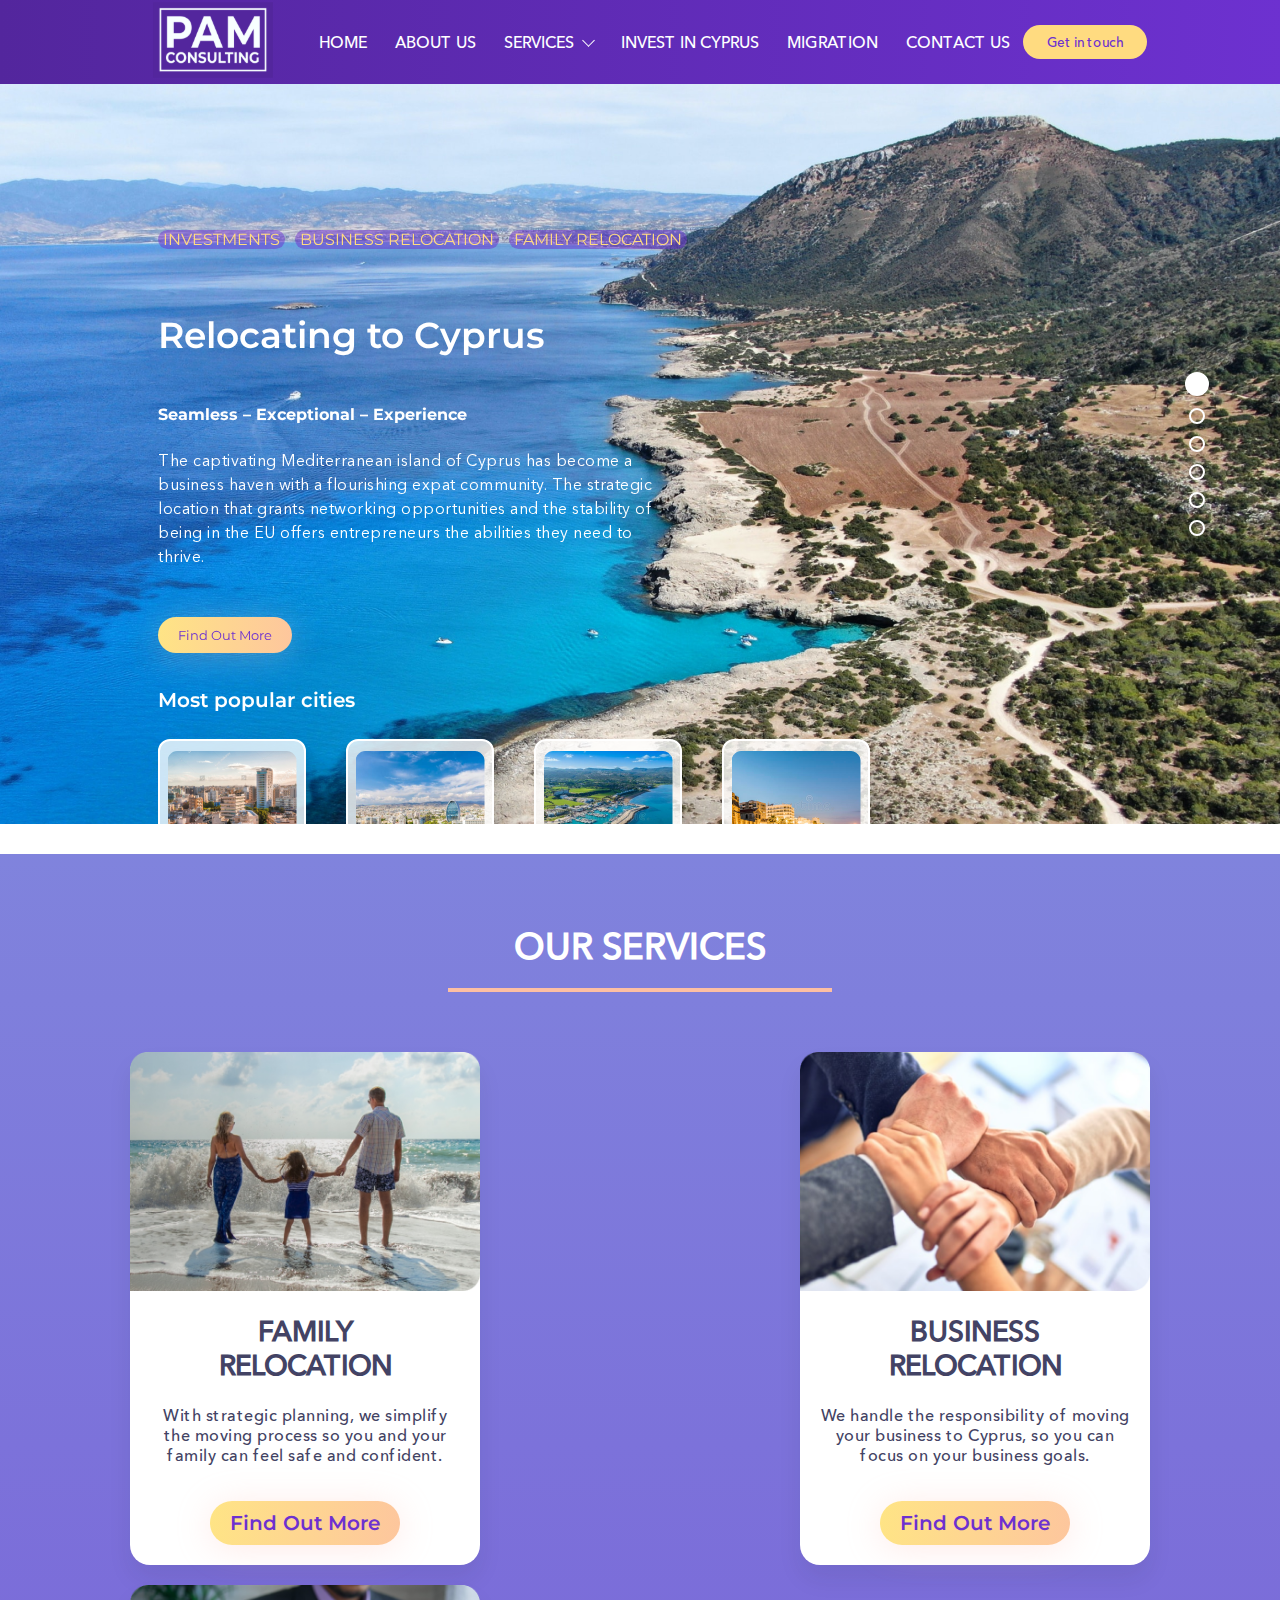
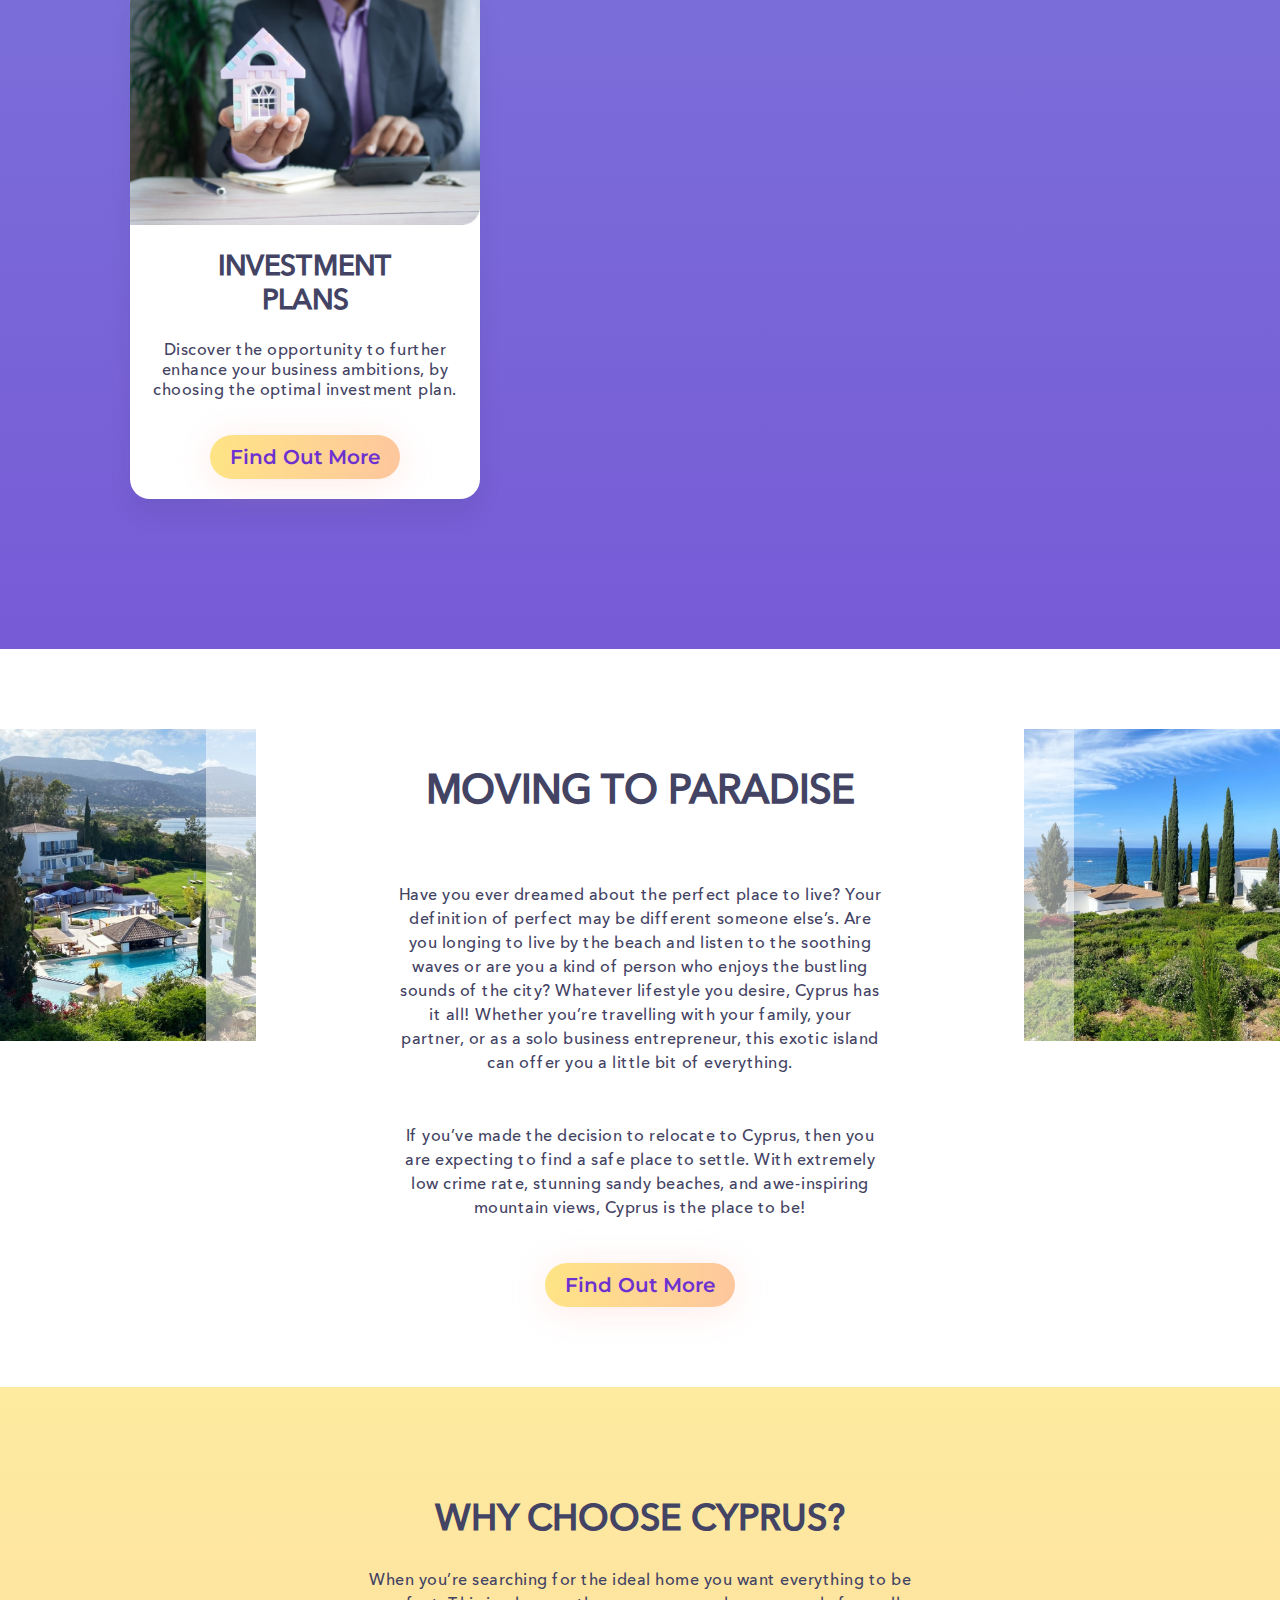
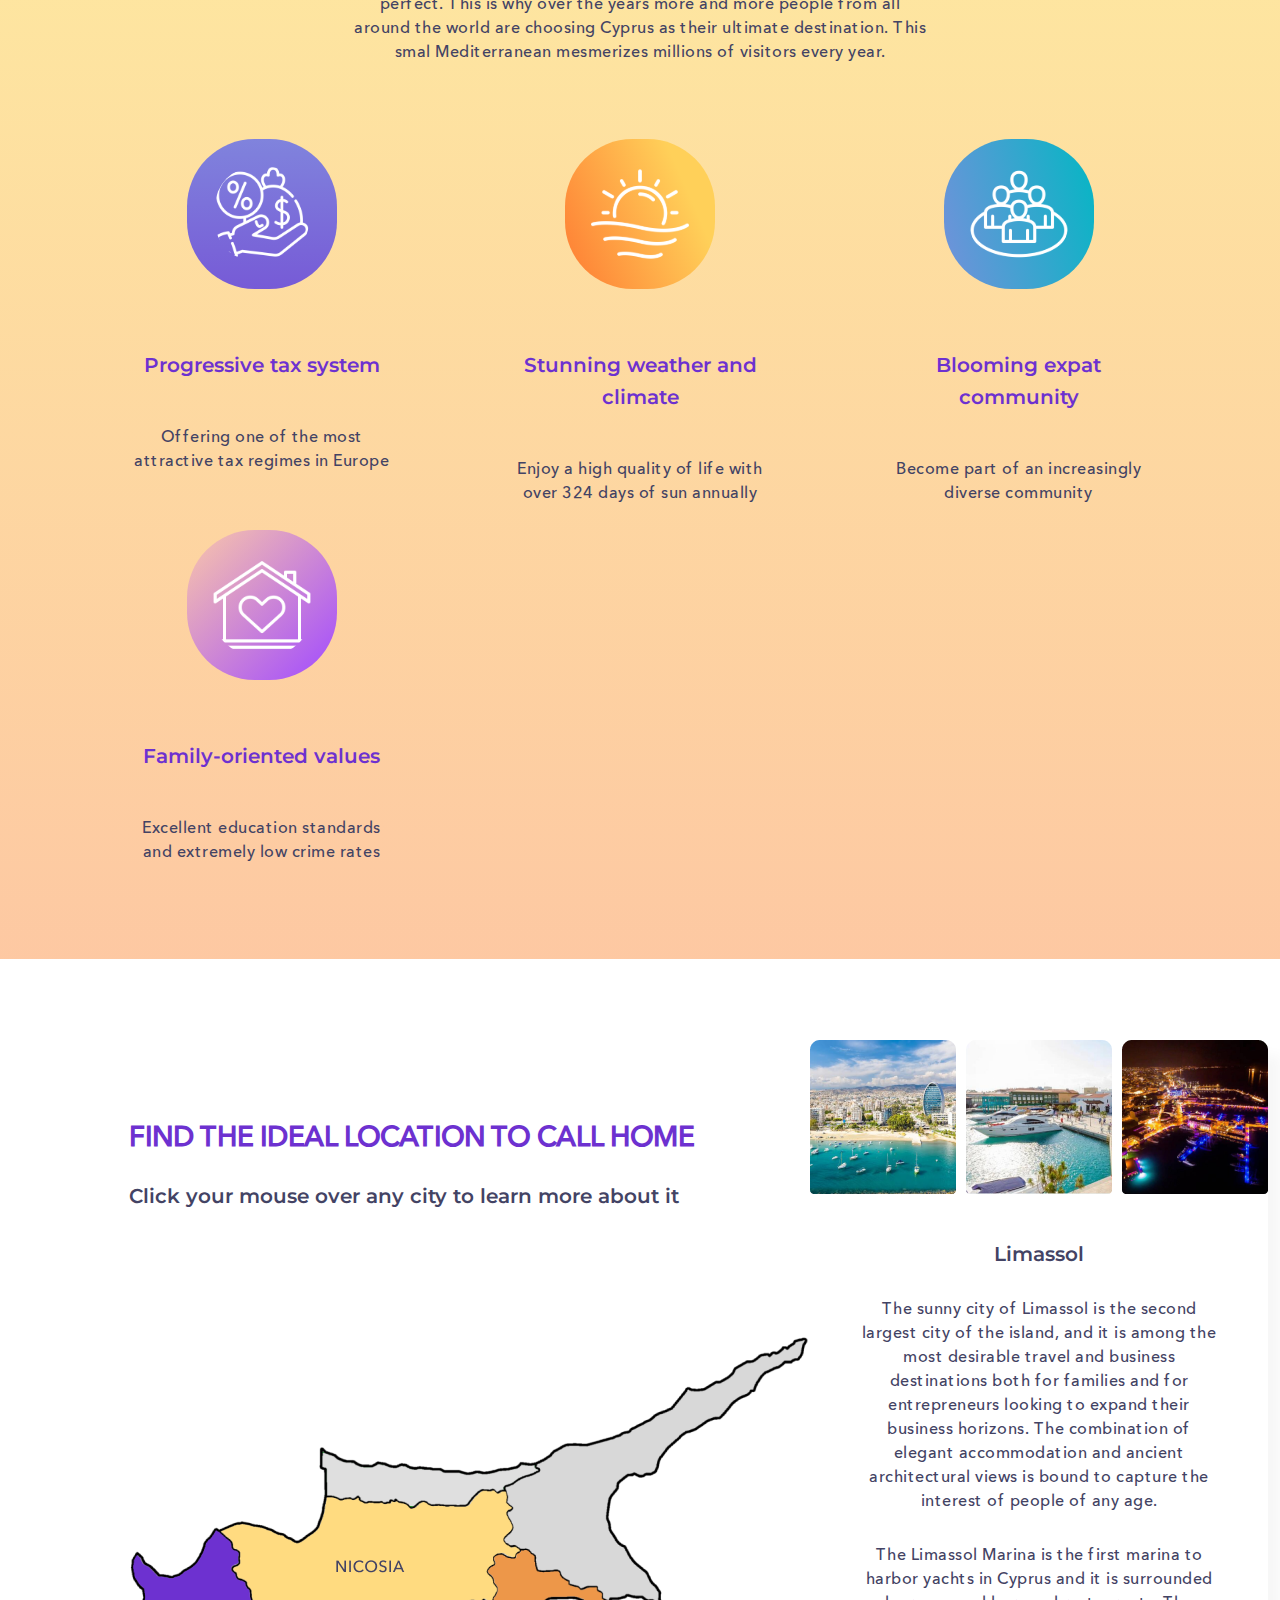
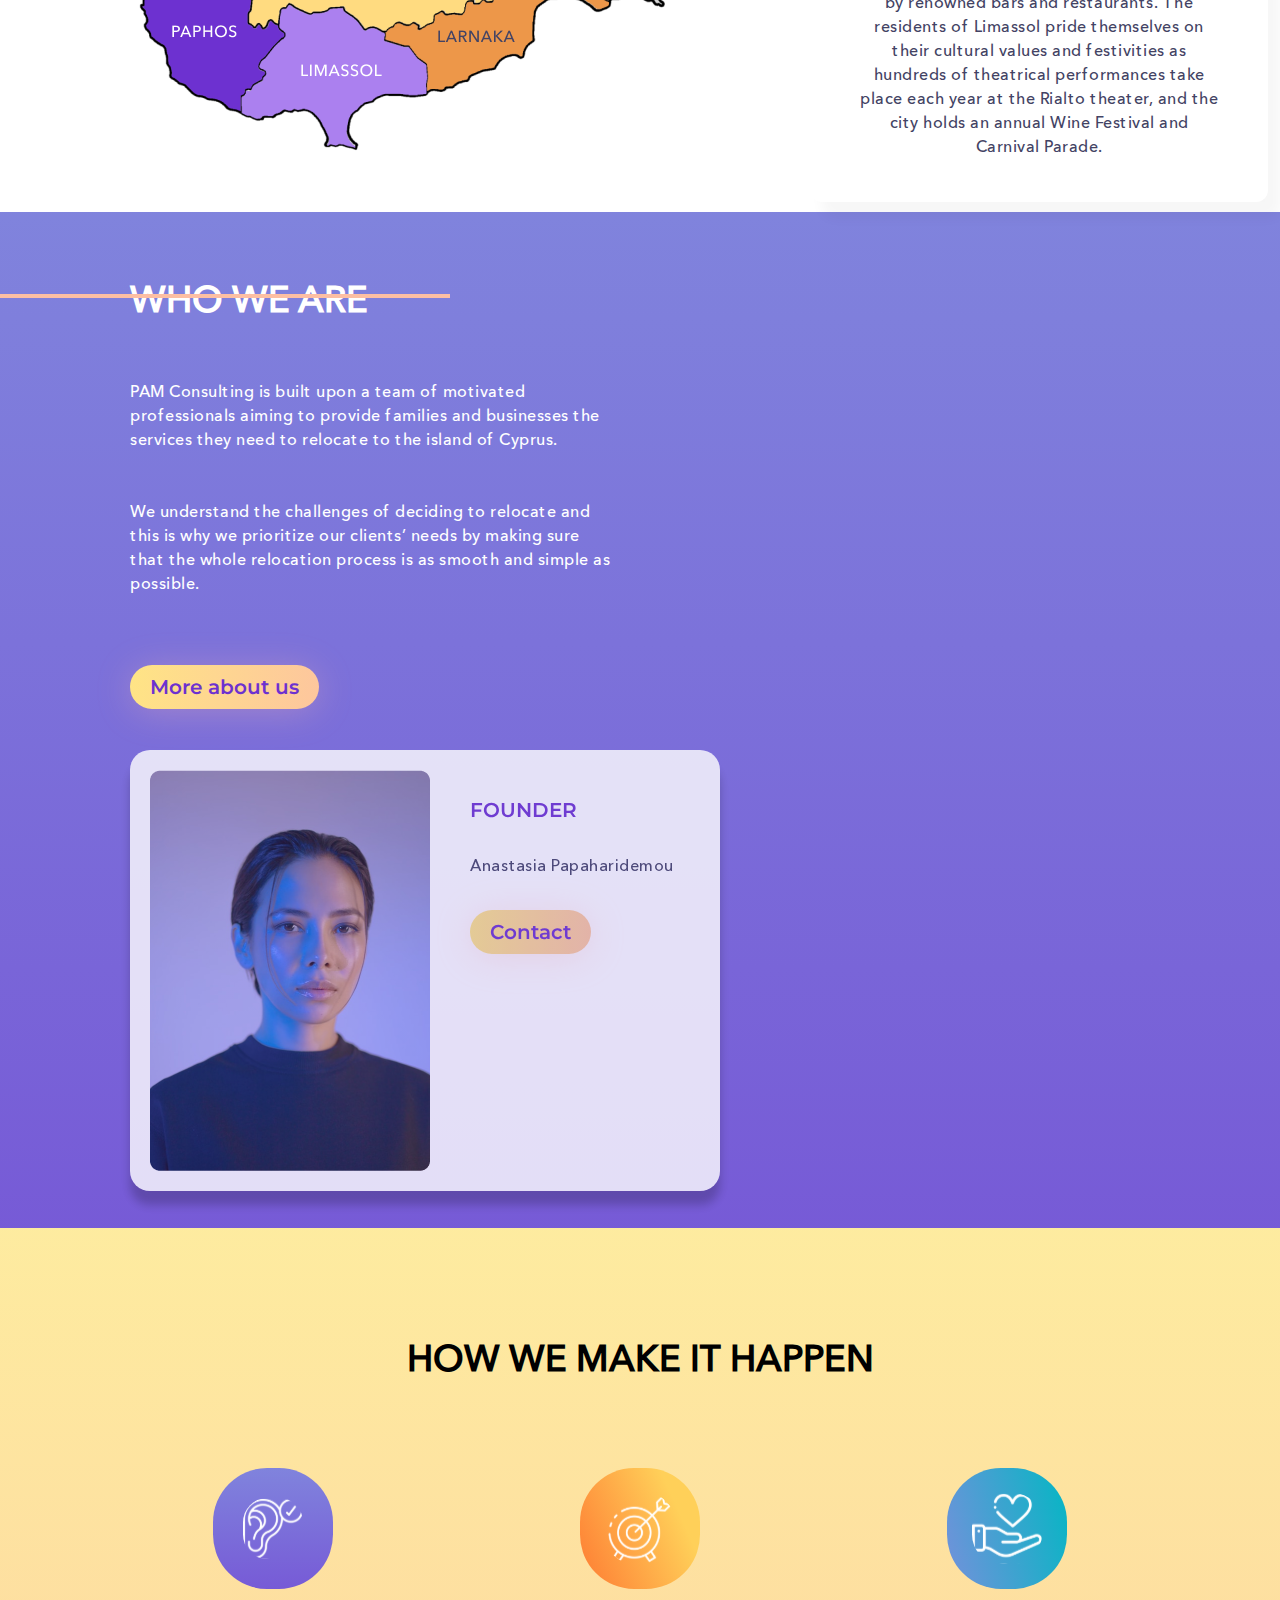
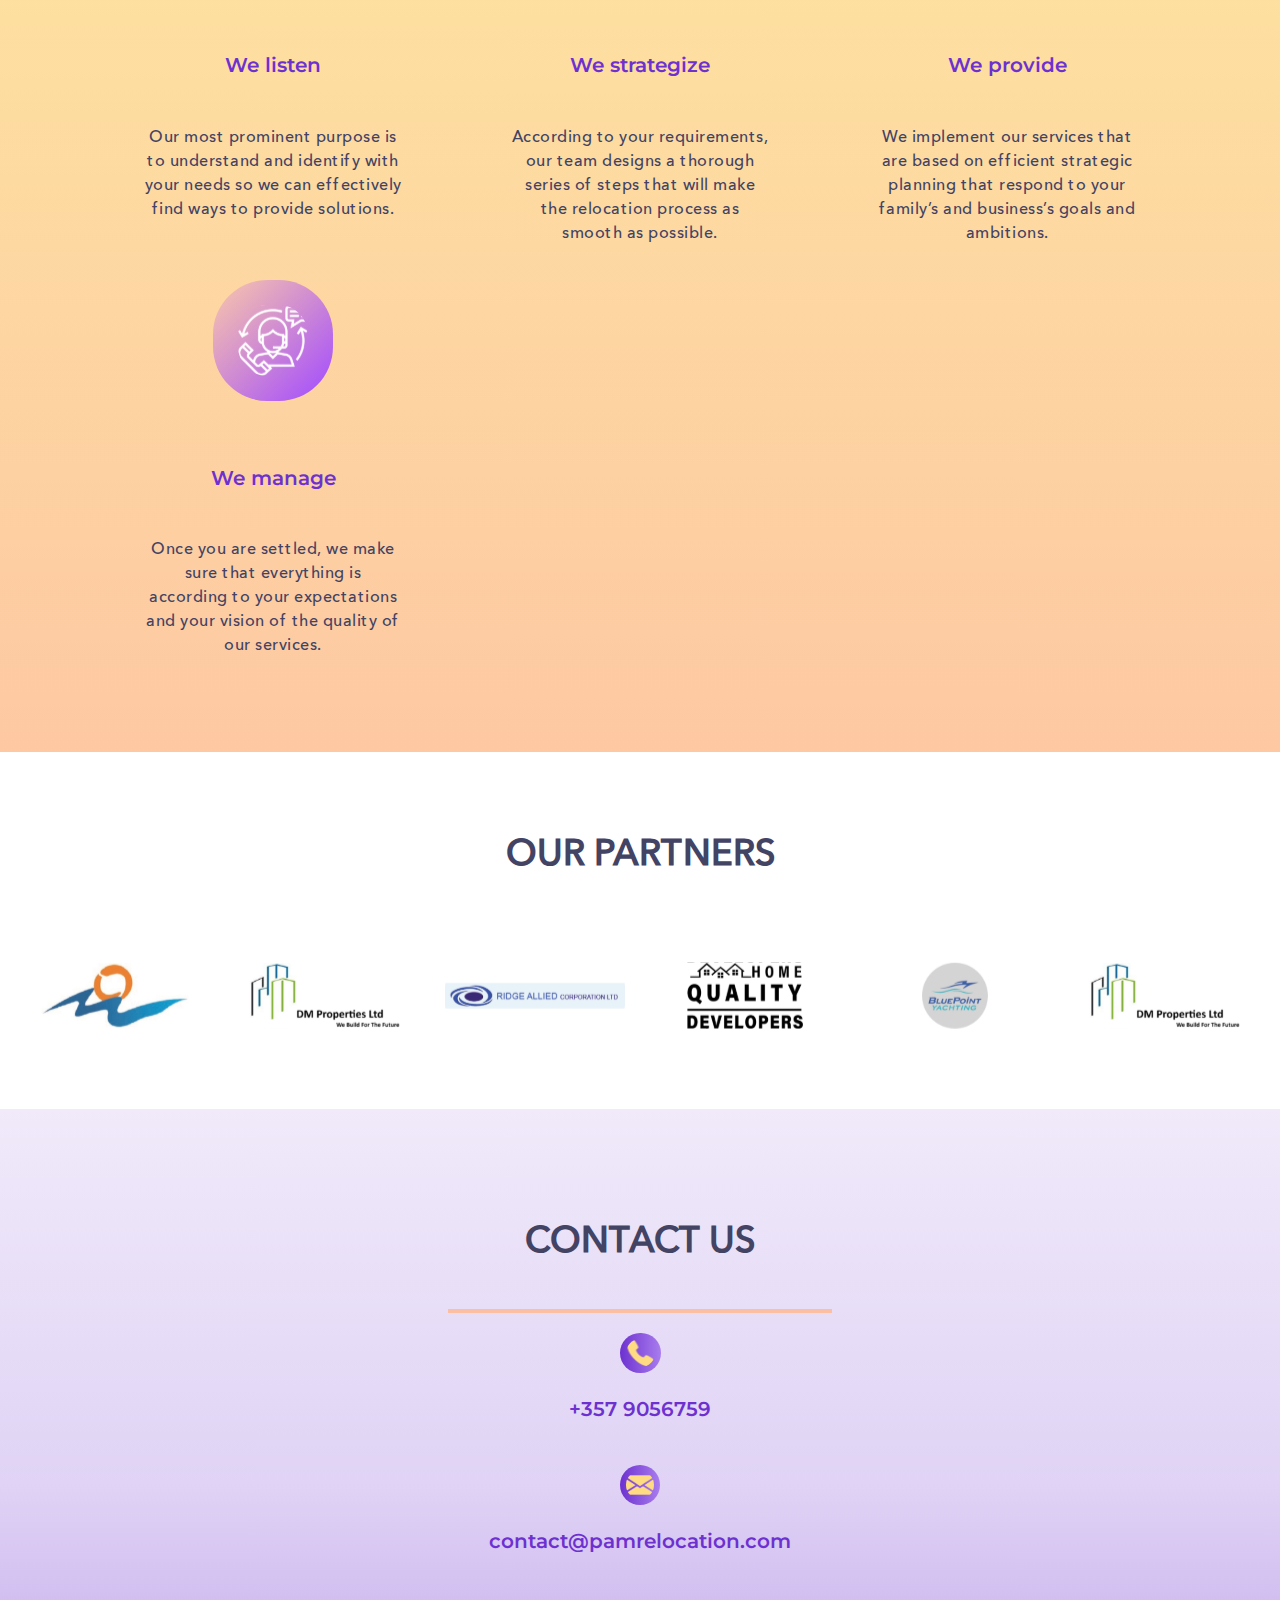
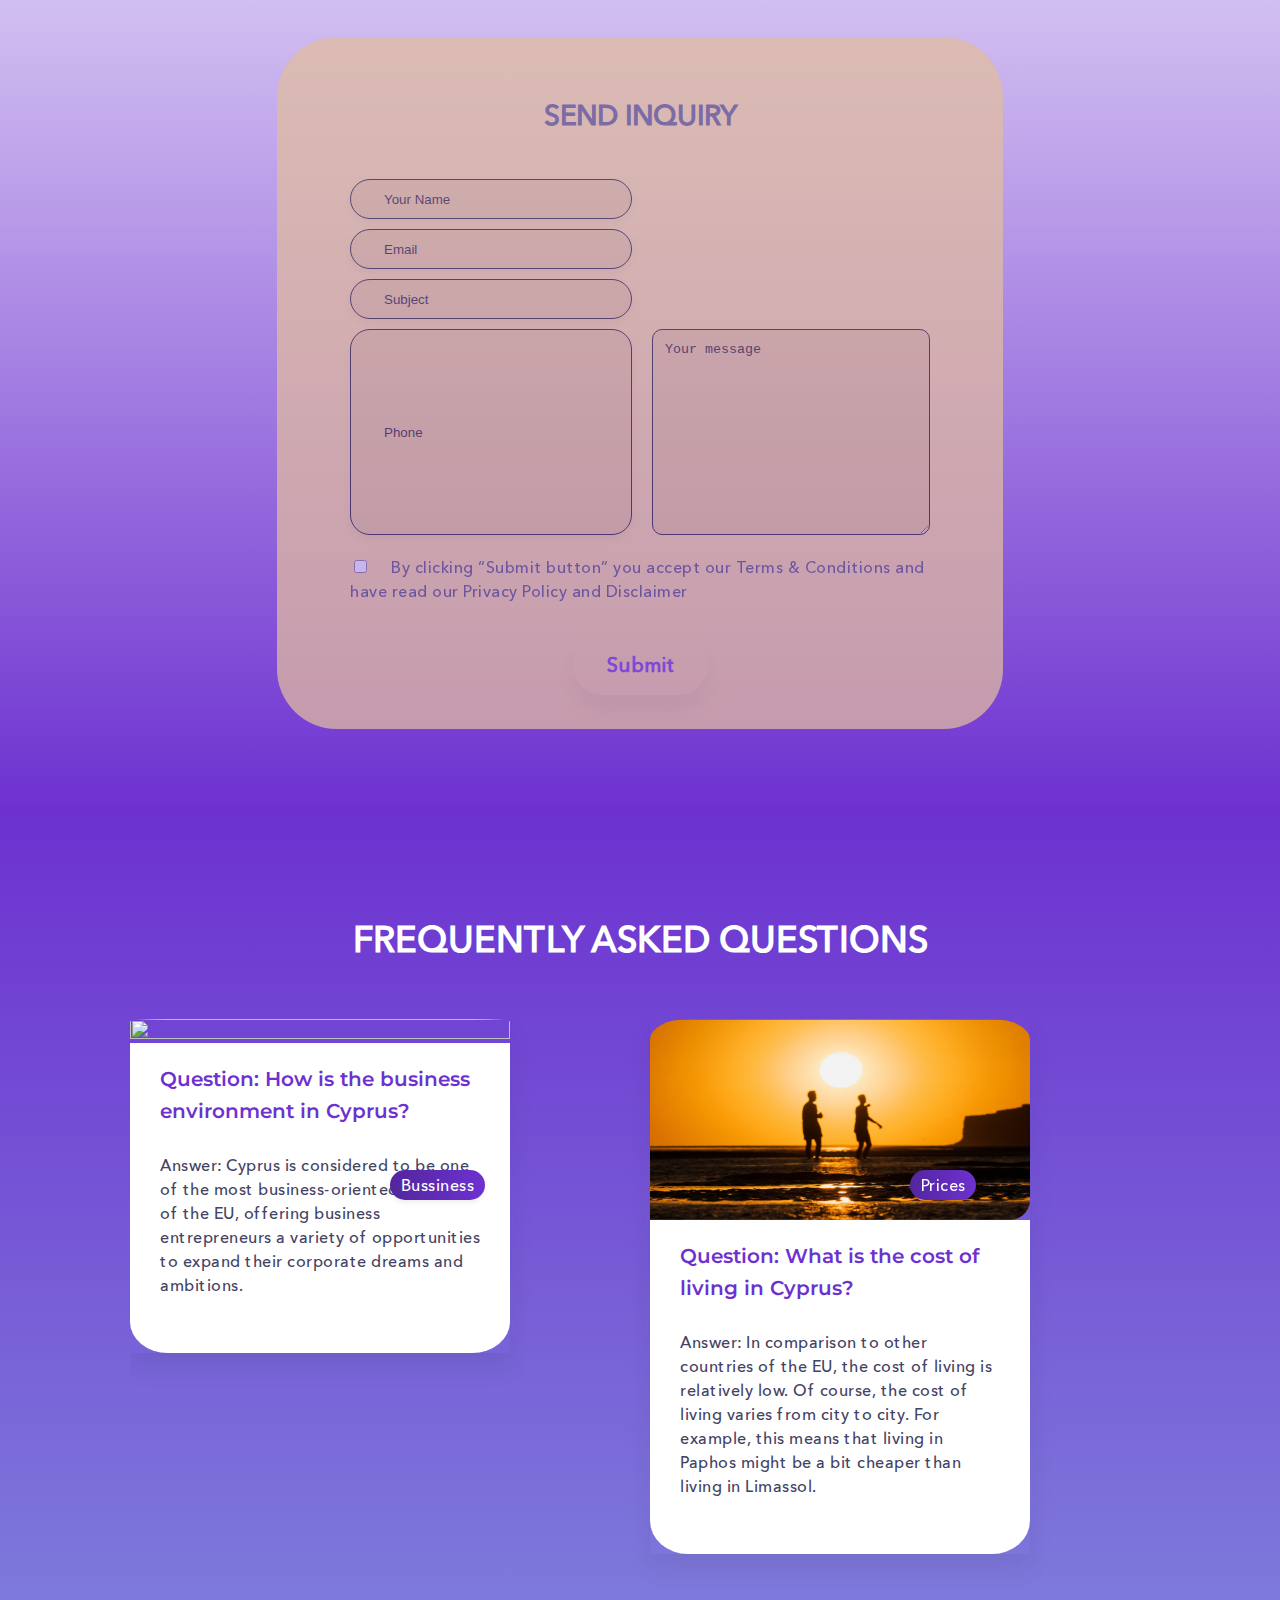
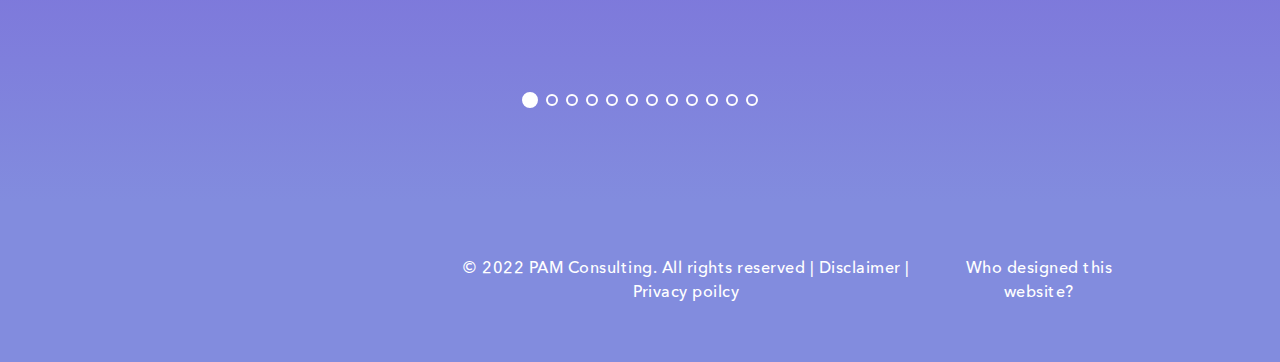
==== index.html @ d17d2030 "formValidation_and_ModalWindow" ====
<!DOCTYPE html>
<html lang="en">
<head>
    <meta charset="UTF-8">
    <meta http-equiv="X-UA-Compatible" content="IE=edge">
    <meta name="viewport" content="width=device-width, initial-scale=1.0">
    <title>PAM</title>
    <link rel="stylesheet" href="css/style.css">

    <link rel="stylesheet" href="css/home/header.css">
    <link rel="stylesheet" href="css/home/main.css">
    <link rel="stylesheet" href="css/css_elements/footer/footer.css">
    <link rel="stylesheet" href="css/css_elements/form/form.css">
    <link rel="stylesheet" href="css/css_elements/menu/menu.css">
    <link rel="stylesheet" href="css/css_elements/qa/qa.css">
    <link rel="stylesheet" href="css/adaptive/adaptive_main.css">
    <link
  rel="stylesheet"
  href="https://cdn.jsdelivr.net/npm/swiper@8/swiper-bundle.min.css"
  
/>
</head>
<body>
    <header>
        <div class="menu">
            <div class="logo"><img src="./img/header/logo.svg" alt="logo"></div>
        
            <nav>
                <div class="hamb">
                    <div class="hamb__field" id="hamb">
                        <span class="bar"></span>
                        <span class="bar"></span>
                        <span class="bar"></span>
                    </div>
                </div>
                
                <ul class="menu__list" id="menu__list">
                    <li>home</li>
                    <li>about us</li>
                    <li>
                        <a href="" class="menu-link">services</a>
                        <div class="triangle_down"></div>
                        <ul class="menu__sub-list">
                            <li><a href="" class="menu__sub-link">Investments opportunities</a></li>
                            <li><a href="" class="menu__sub-link">Business relocation</a></li>
                            <li><a href="" class="menu__sub-link">Family relocation</a></li>
                        </ul>
                    </li>
                    <li>invest in cyprus</li>
                    <li>migration</li>
                    <li>contact us</li>
                </ul>
            </nav>
            <div class="popup" id="popup"></div>
            
            <button>Get in touch</button>
            
        </div>

        <div class="slider">
            <div class="swiper swiper1">
                <div class="swiper-wrapper">
                    
                  <!-- Slides -->
                  <div class="swiper-slide swiper-slide_1">
                    <img src="./img/header/picture_home1.png" alt="">
                    <div class="content">
                        <div class="arragements">
                            <p>investments</p>
                            <p>business relocation</p>
                            <p>family relocation</p>
                        </div>
                        <div class="main_info">
                            <h4>Relocating to Cyprus</h4>
                            <h4>Seamless – Exceptional – Experience</h4>
                            <h5>The captivating Mediterranean island of Cyprus has become a business haven with a flourishing expat community. The strategic location that grants networking opportunities and the stability of being in the EU offers entrepreneurs the abilities they need to thrive.</h5>
                            <button>Find Out More</button>
                        </div>
                        <div class="advertisement">
                            <h4>Most popular cities</h4>
                            <div class="advertisement_types">
                                <div class="advertisement_types__1"><img src="./img/header/under_first_slide/offer_cities_slider1_image.png" alt=""><p>Nicosia</p></div>
                                <div class="advertisement_types__2"><img src="./img/header/under_first_slide/offer_cities_slider2_image.png" alt=""><p>Limassol</p></div>
                                <div class="advertisement_types__3"><img src="./img/header/under_first_slide/offer_cities_slider3_image.png" alt=""><p>Paphos</p></div>
                                <div class="advertisement_types__4"><img src="./img/header/under_first_slide/offer_ciities_slider4_image.png" alt=""><p>Larnaka</p></div>
                            </div>
                        </div>
                    </div>
                </div>
                  <div class="swiper-slide swiper-slide_2">
                    <img src="./img/header/offer2_image.png" alt="">
                    <div class="content">
                        <div class="arragements">
                            <p>investments</p>
                            <p>business relocation</p>
                            <p>family relocation</p>
                        </div>
                        <div class="main_info">
                            <h1>Invest in property in Cyprus</h1>
                            <h5>Real estate has become a flourishing type of investment
                                on the island, with an increasing number of people seeking to invest in residential and commercial property projects in Cyprus. With a confident and stable economic outlook, it is a great time to consider investing in Cyprus property. </h5>
                            <button>Check more</button>
                        </div>
                    </div>
                </div>
                  <div class="swiper-slide swiper-slide_3">
                    <img src="./img/header/offer3_image.png" alt="">
                    <div class="content">
                        <div class="arragements">
                            <p>investments</p>
                            <p>business relocation</p>
                            <p>family relocation</p>
                        </div>
                        <div class="main_info">
                            <h1>Family Relocation</h1>
                            <h5>Globally known as one of the safest places to live in the world, Cyprus is the ideal location for families. The healthy lifestyle and family-friendly communities have much to offer to every member of your family.</h5>
                            <button>Check more</button>
                        </div>
                    </div>
                </div>
                  <div class="swiper-slide swiper-slide_4">
                    <img src="./img/header/offer4_image.png" alt="">
                    <div class="content">
                        <div class="arragements">
                            <p>investments</p>
                            <p>business relocation</p>
                            <p>family relocation</p>
                        </div>
                        <div class="main_info">
                            <h4>Investing in Yachts</h4>
                            <h5>Living on an island is an adventure that opens up a wide range of experiences and possibilities. Here, you can conquer the Mediterranean Sea by renting or owning
                                a yacht as part of your investment plan.</h5>
                            <button>Check more</button>
                        </div>
                    </div>
                </div>
                  <div class="swiper-slide swiper-slide_5">
                    <img src="./img/header/offer5_image.png" alt="">
                    <div class="content">
                        <div class="arragements">
                            <p>investments</p>
                            <p>business relocation</p>
                            <p>family relocation</p>
                        </div>
                        <div class="main_info">
                            <h4>Moving to Cyprus</h4>
                            <h5>Thousands of individuals and families from every part of the globe have immigrated to Cyprus after discovering their perfect place
                                to call home. The island is now one of the most dominant destinations with huge expat communities.</h5>
                            <button>Check more</button>
                        </div>
                    </div>
                </div>
                  <div class="swiper-slide swiper-slide_6">
                    <img src="./img/header/offer6_image.png" alt="">
                    <div class="content">
                        <div class="arragements">
                            <p>investments</p>
                            <p>business relocation</p>
                            <p>family relocation</p>
                        </div>
                        <div class="main_info">
                            <h4>Relocating to Cyprus</h4>
                            <h4>Seamless – Exceptional – Experience</h4>
                            <h5>The captivating Mediterranean island of Cyprus has become a business haven with a flourishing expat community. The strategic location that grants networking opportunities and the stability of being in the EU offers entrepreneurs the abilities they need to thrive.</h5>
                            <button>Check more</button>
                        </div>
                    </div>
                </div>

                </div>
                <!-- If we need pagination -->
                <div class="swiper-pagination"></div>
            </div>
        </div>
    </header>


    <section class="our_services">
        <h2>our services</h2>
        <div class="line"></div>
        <div class="cards">
            <div class="card card_family">
                <img src="./img/header/our_services/services_cards_family_relocation_image.png" alt="">
                <div class="card_describing">
                    <h3>Family Relocation</h3>
                    <p>With strategic planning, we simplify the moving process so you and your family can feel safe and confident.</p>
                    <button>Find Out More</button>
                </div>
                
            </div>
            <div class="card card_bussines">
                <img src="./img/header/our_services/services_cards_business_relocation_image.png" alt="">
                <div class="card_describing">
                    <h3>Business Relocation</h3>
                    <p>We handle the responsibility of moving your business to Cyprus, so you can focus on your business goals.</p>
                    <button>Find Out More</button>
                </div>
                
            </div>
            <div class="card card_investment">
                <img src="./img/header/our_services/services_cards_investment_schemes_image.png" alt="">
                <div class="card_describing">
                    <h3>Investment plans</h3>
                    <p>Discover the opportunity to further enhance your business ambitions, by choosing the optimal investment plan.</p>
                    <button>Find Out More</button>
                </div>
            </div>
        </div>
    </section>

    <section class="moving">
        <img class="up_photo" src="./img/main/moving/image_villa.png" alt="">
        <div class="moving__content">
            <img src="./img/main/moving/moving_to_paradise_image_left.png" alt="">
            <div class="moving__info">
                <h3>Moving to Paradise</h3>
                <p>Have you ever dreamed about the perfect place to live? Your definition of perfect may be different someone else’s. Are you longing to live by the beach and listen to the soothing waves or are you a kind of person who enjoys the bustling sounds of the city? Whatever lifestyle you desire, Cyprus has it all! Whether you’re travelling with your family, your partner, or as a solo business entrepreneur, this exotic island can offer you a little bit of everything.</p>
                <p>If you’ve made the decision to relocate to Cyprus, then you are expecting to find a safe place to settle. With extremely low crime rate, stunning sandy beaches, and awe-inspiring mountain views, Cyprus is the place to be!</p>
                <button>Find Out More</button>
            </div>
            <img src="./img/main/moving/moving_to_paradise_image_right.png" alt="">
        </div>
        <img class="bottom_photo" src="./img/main/moving/image_villas.png" alt="">
    </section>

    <section class="choosing">
        <div class="describe_choosing_cyprus">
            <h2>Why Choose Cyprus? </h2>
            <p>When you’re searching for the ideal home you want everything to be perfect. This is why over the years more and more people from all around the world are choosing Cyprus as their ultimate destination. This smal Mediterranean mesmerizes millions of visitors every year.</p>
        </div>
        <div class="choosing__types">
            <div class="choosing__type">
                <img src="./img/main/choosing/money-bag 1.svg" alt="">
                <div class="describe_choosing__type">
                    <h4>Progressive tax system</h4>
                    <p>Offering one of the most attractive tax regimes in Europe</p>
                </div>
            </div>
            <div class="choosing__type">
                <img src="./img/main/choosing/haze (1) 1.svg" alt="">
                <div class="describe_choosing__type">
                    <h4>Stunning weather and climate</h4>
                    <p>Enjoy a high quality of life with over 324 days of sun annually</p>
                </div>
            </div>
            <div class="choosing__type">
                <img src="./img/main/choosing/human-resources 1.svg" alt="">
                <div class="describe_choosing__type">
                    <h4>Blooming expat community</h4>
                    <p>Become part of an increasingly diverse community</p>
                </div>
            </div>
            <div class="choosing__type">
                <img src="./img/main/choosing/house (1) 1.svg" alt="">
                <div class="describe_choosing__type">
                    <h4>Family-oriented values</h4>
                    <p>Excellent education standards and extremely low crime rates</p>
                </div>
            </div>
        </div>
    </section>

    <section class="map">
        <div class="cyprus_map">
            <div class="cyprus_map_text">
                <h3>FIND THE IDEAL LOCATION TO CALL HOME</h3>
                <p>Click your mouse over any city to learn more about it</p>
            </div>
            <img src="./img/main/map/Cyprus_map.png" alt="">
        </div>
        <div class="examples">
            <div class="examples_pictures">
                <img src="./img/main/map/map_card_larnaka_images_1.png" alt="">
                <img src="./img/main/map/map_card_larnaka_images_2.png" alt="">
                <img src="./img/main/map/map_card_larnaka_images_3.png" alt="">
            </div>
            <div class="examples_describing">
                <h4>Limassol</h4>
                <p>The sunny city of Limassol is the second largest city of the island, and it is among the most desirable travel and business destinations both for families and for entrepreneurs looking
                    to expand their business horizons.
                    The combination of elegant accommodation
                    and ancient architectural views is bound
                    to capture the interest of people of any age. 
                </p>
                <p>The Limassol Marina is the first marina to harbor
                    yachts in Cyprus and it is surrounded by renowned bars and restaurants. The residents
                    of Limassol pride themselves on their cultural values and festivities as hundreds
                    of theatrical performances take place each 
                    year at the Rialto theater, and the city holds
                    an annual Wine Festival and Carnival Parade.
                </p>
            </div>
        </div>
    </section>

    <section class="founder">
        <div class="founder_describing">
            <h2>Who we are</h2>
            <div class="line"></div>
            <p>PAM Consulting is built upon a team of motivated professionals aiming to provide families and businesses the services they need to relocate to the island of Cyprus. </p>
            <p>We understand the challenges of deciding to relocate and this is why we prioritize our clients’ needs by making sure that the whole relocation process is as smooth and simple
                as possible.</p>
            <button>More about us</button>
        </div>
        <div class="founder_card">
            <img src="./img/main/who_we_are/Rectangle 338.png" alt="">
            <div class="founder_card__name">
                <h4>founder</h4>
                <p>Anastasia Papaharidemou</p>
                <button>Contact</button>
            </div>
        </div>
    </section>

    <section class="how_we_make">
        <h2>how we make it happen</h2>

        <div class="how_we_make__types">
            <div class="how_we_make__type">
                <img src="./img/main/how_we_make/listener 1.svg" alt="">
                <div class="describe_choosing__type">
                    <h4>We listen</h4>
                    <p>Our most prominent purpose is to understand and identify with your needs so we can effectively find ways to provide solutions.</p>
                </div>
            </div>
            <div class="how_we_make__type">
                <img src="./img/main/how_we_make/target.svg" alt="">
                <div class="describe_choosing__type">
                    <h4>We strategize</h4>
                    <p>According to your requirements, our team designs a thorough series of steps that will make the relocation process as smooth 
                        as possible.</p>
                </div>
            </div>
            <div class="how_we_make__type">
                <img src="./img/main/how_we_make/heart 1.svg" alt="">
                <div class="describe_choosing__type">
                    <h4>We provide</h4>
                    <p>We implement our services that are based on efficient strategic planning that respond to your family’s and business’s goals and ambitions.</p>
                </div>
            </div>
            <div class="how_we_make__type">
                <img src="./img/main/how_we_make/heart (2) 1.svg" alt="">
                <div class="describe_choosing__type">
                    <h4>We manage</h4>
                    <p>Once you are settled, we make sure that everything is according to your expectations and your vision of the quality of our services.</p>
                </div>
            </div>
        </div>
    </section>

    <section class="partners">
        <h2>Our Partners</h2>
        <div class="images_of_partners">
            <img src="./img/main/partners/partner1.svg" alt="">
            <img src="./img/main/partners/partner2.svg" alt="">
            <img src="./img/main/partners/partner3.svg" alt="">
            <img src="./img/main/partners/partner4.svg" alt="">
            <img src="./img/main/partners/partner5.svg" alt="">
            <img src="./img/main/partners/partner6.svg" alt="">
        </div>
    </section>

    <section class="contact">
            <h2>Contact Us</h2>
            <div class="line"></div>
        <div class="contact__info">
            <div class="phone">
                <img src="./img/main/contact/contact_tel_icon.svg" alt="">
                <p>+357 9056759</p>
            </div>
            <div class="mail">
                <img src="./img/main/contact/contact_gmail_icon.svg" alt="">
                <p>contact@pamrelocation.com</p>
            </div>

        </div>
        <div class="form" >
            <form action="" novalidate>
                <h3>send inquiry</h3>
                <div class="form__data"> 
                    <input class="form_name" placeholder="Your Name" type="text" required minlength="3">
                        <span class="error error_name" aria-live="polite"></span>
                    <input class="form_email" placeholder="Email" type="email" required minlength="8">
                        <span class="error error_email" aria-live="polite"></span>
                    <input class="form_subject" placeholder="Subject" type="text" required>
                        <span class="error error_subject" aria-live="polite"></span>
                    <input class="form_phone" placeholder="Phone" type="text" required minlength="10">
                        <span class="error error_phone" aria-live="polite"></span>
                    <textarea placeholder="Your message" class="email" name="email" id="" cols="30" rows="10" required></textarea>
                </div>
                <div class="privacy_policy">
                    <label for="checkbox">
                        <input id="checkbox" type="checkbox">
                        <span>By clicking “Submit button” you accept our Terms & Conditions and have read our Privacy Policy and Disclaimer</span>    
                    </label>
                    </div>
                <button class="myBtn">Submit</button>
                
            </form>
        </div>
    </section>
    <div class="modal">
        <div class="modal-content">
            <h2>Thank You!</h2>
            <h3>Your request is being reviewed</h3>
            <p>One of our team members will get in touch with you soon</p>
        </div>
    </div>

    <section class="partners hide_first">
        <h2>Our Partners</h2>
        <div class="images_of_partners">
            <img src="./img/main/partners/partner1.svg" alt="">
            <img src="./img/main/partners/partner2.svg" alt="">
            <img src="./img/main/partners/partner3.svg" alt="">
            <img src="./img/main/partners/partner4.svg" alt="">
            <img src="./img/main/partners/partner5.svg" alt="">
            <img src="./img/main/partners/partner6.svg" alt="">
        </div>
    </section>

    <section class="question">
        <h2>Frequently Asked Questions</h2>
        <div class="swiper swiper2">
            <div class="swiper-wrapper">
              <div class="swiper-slide">
                <div class="content">
                    <img src="./img/main/questions/q&a_slider_card1_image.svg" alt="">
                    <button>Bussiness</button>
                    <div class="content_describing">
                        <h4>Question: How is the business environment in Cyprus?</h4>
                        <p>Answer: Cyprus is considered to be one of the most business-oriented countries of the EU, offering business entrepreneurs a variety of opportunities to expand their corporate dreams and ambitions.   
                    </div>
                </div>
              </div>
              <div class="swiper-slide">
                <div class="content">
                    <img src="./img/main/questions/q&a_slider_card1_image.png" alt="">
                    <button>Prices</button>
                    <div class="content_describing">
                        <h4>Question: What is the cost of living in Cyprus?</h4>
                        <p>Answer: In comparison to other countries of the EU, the cost of living is relatively low. Of course, the cost of living varies from city to city. For example, this means that living in Paphos might be a bit cheaper than living in Limassol. </p>
                    </div>
                </div>
              </div>
              <div class="swiper-slide">
                <div class="content">
                    <img src="./img/main/questions/q&a_slider_card1_image.png" alt="">
                    <button>Migration</button>
                    <div class="content_describing">
                        <h4>Question: What are the best cities in Cyprus for expats?</h4>
                        <p>Answer: As Cyprus is among the most attractive destinations for people from different parts of the globe, large and thriving expat communities can be found in Paphos, Limassol, Larnaca, Nicosia.</p>
                    </div>
                </div>
              </div>
              <div class="swiper-slide">
                <div class="content">
                    <img src="./img/main/questions/q&a_slider_card1_image.png" alt="">
                    <button>Taxes</button>
                    <div class="content_describing">
                        <h4>Question: What is the Tax system like in Cyprus?</h4>
                        <p>Answer: With one of the lowest corporate tax rates (12.5%) in the European Union, the tax system is attractive to foreign investors. Neither succession taxes nor gains from the disposal of securities are subject to tax.</p>
                    </div>
                </div>
              </div>
              <div class="swiper-slide">
                <div class="content">
                    <img src="./img/main/questions/q&a_slider_card1_image.png" alt="">
                    <button>Investment</button>
                    <div class="content_describing">
                        <h4>How long does it take to buy a property in Cyprus?</h4>
                        <p>Answer: The whole procedure for pur-chasing property in Cyprus should only take about 1-3 months. Of course, each situation is different and this timeframe may vary from one individual to another. Our relocation services aim to simplify this process by providing guidance and assistance from start to finish. </p>
                    </div>
                </div>
              </div>
              <div class="swiper-slide">
                <div class="content">
                    <img src="./img/main/questions/q&a_slider_card1_image.png" alt="">
                    <button>Migration</button>
                    <div class="content_describing">
                        <h4>Question: How long does it take to become a permanent resident in Cyprus?</h4>
                        <p>Answer: While a residency card can be obtained within two months through the fast-track process, a permanent resident of Cyprus can apply for Cyprus Citizenship after completing 5 years (1825 days) of legal stay in Cyprus, according to the naturalization scheme based on years of residence (M127). Once acquired, permanent residency in Cyprus is valid for life. </p>
                    </div>
                </div>
              </div>
              <div class="swiper-slide">
                <div class="content">
                    <img src="./img/main/questions/q&a_slider_card1_image.png" alt="">
                    <button>Family Relocation</button>
                    <div class="content_describing">
                        <h4>Question: Is Cyprus a good country to live with a family?</h4>
                        <p>Answer: Cyprus is a perfect location for every type of family looking for a place to settle with their children. The stunning weather combined with great education programs, excellent healthcare system, and the ability to live in one of the safest countries in the world makes Cyprus a top choice among thousands every year.</p>
                    </div>
                </div>
              </div>
              <div class="swiper-slide">
                <div class="content">
                    <img src="./img/main/questions/q&a_slider_card1_image.png" alt="">
                    <button>Invest in Cyprus</button>
                    <div class="content_describing">
                        <h4>Question: Does PAM Consulting offer any Investment Plans?</h4>
                        <p>Answer: Of course! Our services include the provision of a variety of investment opportunities you can choose from, depending on your needs and economic outlook.</p>
                    </div>
                </div>
              </div>
              <div class="swiper-slide">
                <div class="content">
                    <img src="./img/main/questions/q&a_slider_card1_image.png" alt="">
                    <button>Bussiness</button>
                    <div class="content_describing">
                        <h4>Question: Is Cyprus a member of the European Union (EU)?</h4>
                        <p>Answer: Yes, Cyprus has been a member of the EU since 2004. </p>
                    </div>
                </div>
              </div>
              <div class="swiper-slide">
                <div class="content">
                    <img src="./img/main/questions/q&a_slider_card1_image.png" alt="">
                    <button>Migration</button>
                    <div class="content_describing">
                        <h4>Question: Is Cyprus a member of the European Union (EU)?</h4>
                        <p>Answer: Yes, Cyprus has been a member of the EU since 2004. </p>
                    </div>
                </div>
              </div>
              <div class="swiper-slide">
                <div class="content">
                    <img src="./img/main/questions/q&a_slider_card1_image.png" alt="">
                    <button>Family Relocation</button>
                    <div class="content_describing">
                        <h4>Question: Am I eligible to receive public healthcare 
                            if I am a permanent resident 
                            of Cyprus?
                            </h4>
                        <p>Answer: Yes, you are. In accordance with National Legislation, Cyprus citizens with permanent residency rights and those whose ordinary residence is in an area controlled by the Cyprus Government are entitled to healthcare services under GHS.</p>
                    </div>
                </div>
              </div>
              <div class="swiper-slide">
                <div class="content">
                    <img src="./img/main/questions/q&a_slider_card1_image.png" alt=""><button>Migration</button>
                    <div class="content_describing">
                        <h4>Question: Do my children have the option of attending a private or public school in Cyprus if I have a permanent residency?</h4>
                        <p>Answer: Yes. Public schools are free, while private educational institutions have tuition.</p>
                    </div>
                </div>
              </div>
              <div class="swiper-slide">
                <div class="content">
                    <img src="./img/main/questions/q&a_slider_card1_image.png" alt=""><button>Bussiness</button>
                    <div class="content_describing">
                        <h4>Question: How can I contact PAM Consulting?</h4>
                        <p>Answer: You can contact our team by simply visiting the “Contact Us” page, where you can find out contact details (email, telephone number) or fill in a form so we can get back to you as soon as possible. </p>
                    </div>
                </div>
              </div>
            </div>
            <div class="swiper-pagination"></div>
          </div>
    </section>

    <footer>
        <div class="footer_info">
            <p>© 2022 PAM Consulting. All rights reserved | Disclaimer | Privacy poilcy</p>
            <p>Who designed this website?</p>
        </div>
      </footer>
    
    
      <script src="js/script.js"></script>
    <script src="https://cdn.jsdelivr.net/npm/swiper@8/swiper-bundle.min.js"></script>
    <script src="js/slider.js"></script>
</body>
</html>
---- css/style.css ----
@import url("https://fonts.googleapis.com/css2?family=Montserrat:wght@500&display=swap");
body {
  margin: 0;
  padding: 0;
  box-sizing: border-box;
}

@font-face {
  font-family: "AvenirNextCyr-Medium";
  src: url("../css/fonts/avenirnextcyr-medium.eot");
  /* IE 9 Compatibility Mode */
  src: url("../css/fonts/avenirnextcyr-medium.eot?#iefix") format("embedded-opentype"), url("../css/fonts/avenirnextcyr-medium.woff2") format("woff2"), url("../css/fonts/avenirnextcyr-medium.woff") format("woff"), url("../css/fonts/avenirnextcyr-medium.ttf") format("truetype"), url("../css/fonts/avenirnextcyr-medium.svg#avenirnextcyr-medium") format("svg");
  /* Chrome < 4, Legacy iOS */
}
@font-face {
  font-family: "AvenirNextCyr-Regular";
  src: url("../css/fonts/avenirnextcyr-regular.eot");
  /* IE 9 Compatibility Mode */
  src: url("../css/fonts/avenirnextcyr-regular.eot?#iefix") format("embedded-opentype"), url("../css/fonts/avenirnextcyr-regular.woff2") format("woff2"), url("../css/fonts/avenirnextcyr-regular.woff") format("woff"), url("../css/fonts/avenirnextcyr-regular.ttf") format("truetype"), url("../css/fonts/avenirnextcyr-regular.svg#avenirnextcyr-regular") format("svg");
  /* Chrome < 4, Legacy iOS */
}
@font-face {
  font-family: "AvenirNextCyr-Demi";
  src: url("../css/fonts/avenirnextcyr-demi.eot");
  /* IE 9 Compatibility Mode */
  src: url("../css/fonts/avenirnextcyr-demi.eot?#iefix") format("embedded-opentype"), url("../css/fonts/avenirnextcyr-demi.woff2") format("woff2"), url("../css/fonts/avenirnextcyr-demi.woff") format("woff"), url("../css/fonts/avenirnextcyr-demi.ttf") format("truetype"), url("../css/fonts/avenirnextcyr-demi.svg#avenirnextcyr-demi") format("svg");
  /* Chrome < 4, Legacy iOS */
}
@font-face {
  font-family: "AvenirNextCyr-Bold";
  src: url("../css/fonts/avenirnextcyr-bold.eot");
  /* IE 9 Compatibility Mode */
  src: url("../css/fonts/avenirnextcyr-bold.eot?#iefix") format("embedded-opentype"), url("../css/fonts/avenirnextcyr-bold.woff2") format("woff2"), url("../css/fonts/avenirnextcyr-bold.woff") format("woff"), url("../fonts/avenirnextcyr-bold.ttf") format("truetype"), url("../css/fonts/avenirnextcyr-bold.svg#avenirnextcyr-bold") format("svg");
  /* Chrome < 4, Legacy iOS */
}
---- css/home/header.css ----
header .swiper {
  max-width: 1440px;
  height: 740px;
}
header .swiper .swiper-pagination {
  display: -webkit-box;
  display: -ms-flexbox;
  display: flex;
  -webkit-box-orient: vertical;
  -webkit-box-direction: normal;
      -ms-flex-direction: column;
          flex-direction: column;
  -webkit-box-align: center;
      -ms-flex-align: center;
          align-items: center;
  margin-right: 61.5px;
}
header .swiper .swiper-pagination-bullet {
  width: 12px;
  height: 12px;
  color: transparent;
  opacity: 1;
  border: 2px solid white;
  background-color: transparent;
}
header .swiper .swiper-pagination-bullet-active {
  color: #fff;
  background: #FFFFFF;
  width: 20px;
  height: 20px;
}
header .swiper .swiper-slide {
  position: relative;
}
header .swiper .swiper-slide img {
  width: 100%;
  height: 100%;
  -o-object-fit: cover;
     object-fit: cover;
}
header .swiper .swiper-slide .content {
  max-width: 700px;
  position: absolute;
  top: 130px;
  left: 158px;
  font-family: "Montserrat", sans-serif;
  color: #ffffff;
}
header .swiper .swiper-slide .content .arragements {
  display: -webkit-box;
  display: -ms-flexbox;
  display: flex;
  -webkit-box-align: center;
      -ms-flex-align: center;
          align-items: center;
}
header .swiper .swiper-slide .content .arragements p {
  color: #FFDB80;
  border-right: #ffffff;
  background: rgba(109, 49, 208, 0.5);
  border-radius: 10px;
  padding: 0 5px;
  text-transform: uppercase;
  font-size: 16px;
}
header .swiper .swiper-slide .content .arragements p:not(:last-child) {
  margin-right: 10px;
}
header .swiper .swiper-slide .content .main_info {
  margin-top: 44px;
}
header .swiper .swiper-slide .content .main_info h4:first-child {
  font-size: 36px;
  font-weight: 600;
  text-shadow: 0px 0px 80px #023F76;
  color: #ffffff;
}
header .swiper .swiper-slide .content .main_info h4:nth-child(2) {
  font-size: 16px;
  color: #ffffff;
}
header .swiper .swiper-slide .content .main_info h5 {
  margin-top: 24px;
  width: 520px;
  font-size: 16px;
  letter-spacing: 0.5px;
  line-height: 24px;
  font-family: "AvenirNextCyr-Regular";
  font-weight: 400;
  color: #ffffff;
}
header .swiper .swiper-slide .content .main_info button {
  margin-top: 23px;
  border: none;
  background: linear-gradient(96.1deg, #FFEB80 -22.07%, #FDBFA3 123.25%);
  -webkit-box-shadow: 0px 3.52663px 35.2663px rgba(255, 185, 175, 0.3);
          box-shadow: 0px 3.52663px 35.2663px rgba(255, 185, 175, 0.3);
  border-radius: 88.1657px;
  padding: 10px 20px;
  color: #6D31D0;
  font-family: "Montserrat", sans-serif;
}
header .swiper .swiper-slide .content .advertisement {
  margin-top: 35px;
}
header .swiper .swiper-slide .content .advertisement h4 {
  font-weight: 600;
  font-family: "Montserrat", sans-serif;
  font-size: 20px;
}
header .swiper .swiper-slide .content .advertisement .advertisement_types {
  margin-top: 16px;
  display: -webkit-box;
  display: -ms-flexbox;
  display: flex;
  -webkit-box-orient: horizontal;
  -webkit-box-direction: normal;
      -ms-flex-direction: row;
          flex-direction: row;
  -webkit-box-pack: justify;
      -ms-flex-pack: justify;
          justify-content: space-between;
  max-width: 700px;
}
header .swiper .swiper-slide .content .advertisement .advertisement_types div {
  display: block;
  background: rgba(255, 255, 255, 0.8);
  border: 2px solid #FFFFFF;
  -webkit-box-shadow: 64.0184px 76.8221px 80px rgba(0, 0, 0, 0.07), 41.4934px 49.7921px 46.8519px rgba(0, 0, 0, 0.0531481), 24.659px 29.5907px 25.4815px rgba(0, 0, 0, 0.0425185), 12.8037px 15.3644px 13px rgba(0, 0, 0, 0.035), 5.21632px 6.25958px 6.51852px rgba(0, 0, 0, 0.0274815), 1.18553px 1.42263px 3.14815px rgba(0, 0, 0, 0.0168519);
          box-shadow: 64.0184px 76.8221px 80px rgba(0, 0, 0, 0.07), 41.4934px 49.7921px 46.8519px rgba(0, 0, 0, 0.0531481), 24.659px 29.5907px 25.4815px rgba(0, 0, 0, 0.0425185), 12.8037px 15.3644px 13px rgba(0, 0, 0, 0.035), 5.21632px 6.25958px 6.51852px rgba(0, 0, 0, 0.0274815), 1.18553px 1.42263px 3.14815px rgba(0, 0, 0, 0.0168519);
  border-radius: 12px;
}
header .swiper .swiper-slide .content .advertisement .advertisement_types div:not(:first-child) {
  margin-left: 40px;
}
header .swiper .swiper-slide .content .advertisement .advertisement_types div img {
  width: 129px;
  height: 123px;
  padding: 10px 7.5px;
}
header .swiper .swiper-slide .content .advertisement .advertisement_types div p {
  padding: 2px 44px 5px 8px;
  color: #828CDE;
}
header .swiper .swiper-slide_5 .content .main_info > h5, header h1,
header .swiper .swiper-slide_3 .content .main_info > h5, header h1,
header .swiper .swiper-slide_2 .content .main_info > h5, header h1 {
  color: #434364;
}
header .swiper .swiper-slide_2 .content,
header .swiper .swiper-slide_3 .content,
header .swiper .swiper-slide_4 .content,
header .swiper .swiper-slide_5 .content,
header .swiper .swiper-slide_6 .content {
  top: 180px;
}
header .swiper .swiper-slide_3 img {
  background: -webkit-gradient(linear, left top, left bottom, from(#B7D6EF), color-stop(52.6%, rgba(183, 214, 239, 0.6)), to(rgba(183, 214, 239, 0)));
  background: linear-gradient(180deg, #B7D6EF 0%, rgba(183, 214, 239, 0.6) 52.6%, rgba(183, 214, 239, 0) 100%);
}
---- css/home/main.css ----
@import "../style.css";
body {
  overflow-x: hidden;
}

.our_services {
  font-family: "AvenirNextCyr-Medium";
  background: -webkit-gradient(linear, left top, left bottom, color-stop(-21.43%, #828CDE), color-stop(201.93%, #6D31D0));
  background: linear-gradient(180deg, #828CDE -21.43%, #6D31D0 201.93%);
  padding-bottom: 70px;
}
.our_services h2 {
  padding-top: 70px;
  color: #ffffff;
  text-transform: uppercase;
  text-align: center;
  font-style: normal;
  font-weight: 600;
  font-size: 36px;
  margin-bottom: 20px;
}
.our_services .line {
  max-width: 380px;
  border: 2px solid #FDBFA3;
  margin: 0 auto;
}
.our_services .cards {
  margin: 60px 130px 80px 130px;
  display: -webkit-box;
  display: -ms-flexbox;
  display: flex;
  -webkit-box-orient: horizontal;
  -webkit-box-direction: normal;
      -ms-flex-direction: row;
          flex-direction: row;
  -webkit-box-pack: justify;
      -ms-flex-pack: justify;
          justify-content: space-between;
  -ms-flex-wrap: wrap;
      flex-wrap: wrap;
  -webkit-box-align: center;
      -ms-flex-align: center;
          align-items: center;
  gap: 20px;
}
.our_services .cards .card {
  display: -webkit-box;
  display: -ms-flexbox;
  display: flex;
  -webkit-box-orient: vertical;
  -webkit-box-direction: normal;
      -ms-flex-direction: column;
          flex-direction: column;
  -webkit-box-pack: justify;
      -ms-flex-pack: justify;
          justify-content: space-between;
  background: #FFFFFF;
  -webkit-box-shadow: 0px 14px 23px rgba(28, 37, 44, 0.08);
          box-shadow: 0px 14px 23px rgba(28, 37, 44, 0.08);
  text-align: center;
  border-radius: 20px;
  max-width: 350px;
}
.our_services .cards .card .card_describing {
  max-width: 310px;
  margin: 0 auto;
}
.our_services .cards .card .card_describing h3 {
  color: #434364;
  font-style: normal;
  font-weight: 600;
  font-size: 28px;
  text-transform: uppercase;
  width: 175px;
  margin: 23px auto;
}
.our_services .cards .card .card_describing p {
  font-weight: 400;
  font-size: 16px;
  letter-spacing: 0.5px;
  color: #434364;
  margin-top: 20px;
}
.our_services .cards .card .card_describing button {
  margin-top: 20px;
  border: none;
  background: linear-gradient(96.1deg, #FFEB80 -22.07%, #FDBFA3 123.25%);
  -webkit-box-shadow: 0px 3.52663px 35.2663px rgba(255, 185, 175, 0.3);
          box-shadow: 0px 3.52663px 35.2663px rgba(255, 185, 175, 0.3);
  border-radius: 88.1657px;
  padding: 10px 20px;
  color: #6D31D0;
  font-family: "Montserrat", sans-serif;
  font-weight: 600;
  font-size: 20px;
  margin-bottom: 20px;
}

.moving .up_photo,
.moving .bottom_photo {
  display: none;
}
.moving .moving__content {
  display: -webkit-box;
  display: -ms-flexbox;
  display: flex;
  -webkit-box-orient: horizontal;
  -webkit-box-direction: normal;
      -ms-flex-direction: row;
          flex-direction: row;
  -webkit-box-pack: justify;
      -ms-flex-pack: justify;
          justify-content: space-between;
  -webkit-box-align: start;
      -ms-flex-align: start;
          align-items: flex-start;
  margin-top: 80px;
  margin-bottom: 80px;
  max-width: 100%;
}
.moving .moving__content img {
  max-width: 20%;
}
.moving .moving__content .moving__info {
  display: -webkit-box;
  display: -ms-flexbox;
  display: flex;
  -webkit-box-orient: vertical;
  -webkit-box-direction: normal;
      -ms-flex-direction: column;
          flex-direction: column;
  -webkit-box-pack: justify;
      -ms-flex-pack: justify;
          justify-content: space-between;
  -webkit-box-align: center;
      -ms-flex-align: center;
          align-items: center;
  margin: 0 70px;
}
.moving .moving__content .moving__info h3 {
  font-family: "AvenirNextCyr-Medium";
  font-style: normal;
  font-weight: 600;
  font-size: 40px;
  line-height: 40px;
  text-align: center;
  text-transform: uppercase;
  color: #434364;
}
.moving .moving__content .moving__info p {
  margin-top: 33px;
  font-family: "AvenirNextCyr-Medium";
  font-style: normal;
  font-weight: 400;
  font-size: 16px;
  line-height: 24px;
  text-align: center;
  letter-spacing: 0.5px;
  color: #434364;
  max-width: 483px;
}
.moving .moving__content .moving__info button {
  margin-top: 28px;
  border: none;
  background: linear-gradient(96.1deg, #FFEB80 -22.07%, #FDBFA3 123.25%);
  -webkit-box-shadow: 0px 3.52663px 35.2663px rgba(255, 185, 175, 0.3);
          box-shadow: 0px 3.52663px 35.2663px rgba(255, 185, 175, 0.3);
  border-radius: 88.1657px;
  padding: 10px 20px;
  color: #6D31D0;
  font-family: "Montserrat", sans-serif;
  font-weight: 600;
  font-size: 20px;
}

.choosing {
  display: -webkit-box;
  display: -ms-flexbox;
  display: flex;
  -webkit-box-orient: vertical;
  -webkit-box-direction: normal;
      -ms-flex-direction: column;
          flex-direction: column;
  -webkit-box-pack: justify;
      -ms-flex-pack: justify;
          justify-content: space-between;
  -webkit-box-align: center;
      -ms-flex-align: center;
          align-items: center;
  background: -webkit-gradient(linear, left top, left bottom, color-stop(-47.89%, #FEFC9E), color-stop(126.42%, #FDBFA3));
  background: linear-gradient(180deg, #FEFC9E -47.89%, #FDBFA3 126.42%);
  max-width: 100%;
  padding: 80px 133px;
}
.choosing .describe_choosing_cyprus {
  text-align: center;
  color: #434364;
  max-width: 580px;
}
.choosing .describe_choosing_cyprus h2 {
  font-family: "AvenirNextCyr-Medium";
  font-style: normal;
  font-weight: 600;
  font-size: 36px;
  line-height: 40px;
  text-transform: uppercase;
}
.choosing .describe_choosing_cyprus p {
  margin-top: 20px;
  font-family: "AvenirNextCyr-Medium";
  font-style: normal;
  font-weight: 400;
  font-size: 16px;
  line-height: 24px;
  text-align: center;
  letter-spacing: 0.5px;
}
.choosing .choosing__types {
  margin-top: 60px;
  display: -webkit-box;
  display: -ms-flexbox;
  display: flex;
  -webkit-box-orient: horizontal;
  -webkit-box-direction: normal;
      -ms-flex-direction: row;
          flex-direction: row;
  -webkit-box-align: start;
      -ms-flex-align: start;
          align-items: flex-start;
  -webkit-box-pack: justify;
      -ms-flex-pack: justify;
          justify-content: space-between;
  -ms-flex-wrap: wrap;
      flex-wrap: wrap;
  gap: 10px;
}
.choosing .choosing__types .choosing__type {
  display: -webkit-box;
  display: -ms-flexbox;
  display: flex;
  -webkit-box-orient: vertical;
  -webkit-box-direction: normal;
      -ms-flex-direction: column;
          flex-direction: column;
  -webkit-box-align: center;
      -ms-flex-align: center;
          align-items: center;
  max-width: 280px;
  text-align: center;
}
.choosing .choosing__types .choosing__type:first-child img {
  background: -webkit-gradient(linear, left top, left bottom, color-stop(-21.43%, #828CDE), color-stop(201.93%, #6D31D0));
  background: linear-gradient(180deg, #828CDE -21.43%, #6D31D0 201.93%);
  border-radius: 45%;
  padding: 28px;
}
.choosing .choosing__types .choosing__type:nth-child(2) img {
  background: linear-gradient(66.27deg, #FE6F2D -10.45%, #FFD059 76.78%);
  border-radius: 800px;
  border-radius: 45%;
  padding: 19px;
}
.choosing .choosing__types .choosing__type:nth-child(3) img {
  background: linear-gradient(75.69deg, #828CDE -12.62%, #00B8C3 103.26%);
  border-radius: 45%;
  padding: 25px;
}
.choosing .choosing__types .choosing__type:last-child img {
  background: linear-gradient(134.65deg, rgba(255, 185, 175, 0.3) -3.89%, #A651FB 94.34%);
  border-radius: 45%;
  padding: 25px;
}
.choosing .choosing__types .choosing__type .describe_choosing__type {
  margin-top: 34px;
  display: -webkit-box;
  display: -ms-flexbox;
  display: flex;
  -webkit-box-orient: vertical;
  -webkit-box-direction: normal;
      -ms-flex-direction: column;
          flex-direction: column;
  -webkit-box-align: center;
      -ms-flex-align: center;
          align-items: center;
  width: 257px;
}
.choosing .choosing__types .choosing__type .describe_choosing__type h4 {
  font-family: "Montserrat";
  font-style: normal;
  font-weight: 600;
  font-size: 20px;
  line-height: 32px;
  color: #6D31D0;
}
.choosing .choosing__types .choosing__type .describe_choosing__type p {
  font-family: "AvenirNextCyr-Medium";
  font-style: normal;
  font-weight: 400;
  font-size: 16px;
  line-height: 24px;
  text-align: center;
  letter-spacing: 0.5px;
  color: #434364;
}

.map {
  display: -webkit-box;
  display: -ms-flexbox;
  display: flex;
  -webkit-box-orient: horizontal;
  -webkit-box-direction: normal;
      -ms-flex-direction: row;
          flex-direction: row;
  -webkit-box-pack: justify;
      -ms-flex-pack: justify;
          justify-content: space-between;
  -webkit-box-align: center;
      -ms-flex-align: center;
          align-items: center;
  padding: 81px 50px 10px 129px;
}
.map .cyprus_map {
  display: -webkit-box;
  display: -ms-flexbox;
  display: flex;
  -webkit-box-orient: vertical;
  -webkit-box-direction: normal;
      -ms-flex-direction: column;
          flex-direction: column;
  -webkit-box-align: start;
      -ms-flex-align: start;
          align-items: flex-start;
}
.map .cyprus_map .cyprus_map_text {
  display: block;
  margin-bottom: 100px;
}
.map .cyprus_map .cyprus_map_text h3 {
  font-family: "AvenirNextCyr-Medium";
  font-style: normal;
  font-weight: 600;
  font-size: 28px;
  line-height: 32px;
  text-transform: uppercase;
  color: #6D31D0;
}
.map .cyprus_map .cyprus_map_text p {
  font-family: "Montserrat";
  font-style: normal;
  font-weight: 600;
  font-size: 20px;
  line-height: 32px;
  color: #434364;
}
.map .cyprus_map img {
  margin-top: 5px;
}
.map .examples {
  display: -webkit-box;
  display: -ms-flexbox;
  display: flex;
  -webkit-box-orient: vertical;
  -webkit-box-direction: normal;
      -ms-flex-direction: column;
          flex-direction: column;
  -webkit-box-align: center;
      -ms-flex-align: center;
          align-items: center;
  max-width: 480px;
  margin: 0 auto;
  background: #FFFFFF;
  -webkit-box-shadow: 12.8037px 15.3644px 13px rgba(0, 0, 0, 0.035);
          box-shadow: 12.8037px 15.3644px 13px rgba(0, 0, 0, 0.035);
  border-radius: 0px 0px 12px 12px;
}
.map .examples .examples_pictures {
  display: -webkit-box;
  display: -ms-flexbox;
  display: flex;
  gap: 10px;
}
.map .examples .examples_describing {
  display: block;
  text-align: center;
  padding: 17px 50px 28px 50px;
}
.map .examples .examples_describing h4 {
  font-family: "Montserrat";
  font-style: normal;
  font-weight: 600;
  font-size: 20px;
  line-height: 32px;
  color: #434364;
}
.map .examples .examples_describing p {
  margin-top: 10px;
  font-family: "AvenirNextCyr-Medium";
  font-style: normal;
  font-weight: 500;
  font-size: 16px;
  line-height: 24px;
  letter-spacing: 0.5px;
  color: #434364;
}
.map .examples .examples_describing p:last-child {
  margin-top: 30px;
}

.founder {
  display: -webkit-box;
  display: -ms-flexbox;
  display: flex;
  -webkit-box-orient: horizontal;
  -webkit-box-direction: normal;
      -ms-flex-direction: row;
          flex-direction: row;
  -webkit-box-align: center;
      -ms-flex-align: center;
          align-items: center;
  -webkit-box-pack: justify;
      -ms-flex-pack: justify;
          justify-content: space-between;
  -ms-flex-wrap: wrap;
      flex-wrap: wrap;
  background: -webkit-gradient(linear, left top, left bottom, color-stop(-21.43%, #828CDE), color-stop(201.93%, #6D31D0));
  background: linear-gradient(180deg, #828CDE -21.43%, #6D31D0 201.93%);
  padding: 37px 130px;
}
.founder h2, .founder p {
  color: #FFFFFF;
}
.founder .founder_describing {
  display: -webkit-box;
  display: -ms-flexbox;
  display: flex;
  -webkit-box-orient: vertical;
  -webkit-box-direction: normal;
      -ms-flex-direction: column;
          flex-direction: column;
  -ms-flex-pack: distribute;
      justify-content: space-around;
  -webkit-box-align: start;
      -ms-flex-align: start;
          align-items: flex-start;
  position: relative;
}
.founder .founder_describing h2 {
  font-family: "AvenirNextCyr-Medium";
  font-style: normal;
  font-weight: 600;
  font-size: 36px;
  line-height: 40px;
  text-transform: uppercase;
}
.founder .founder_describing .line {
  margin-top: 20px;
  width: 447px;
  height: 0px;
  border: 2px solid #FDBFA3;
  position: absolute;
  top: 25px;
  right: 280px;
}
.founder .founder_describing p {
  font-family: "AvenirNextCyr-Medium";
  font-style: normal;
  font-weight: 400;
  font-size: 16px;
  line-height: 24px;
  letter-spacing: 0.5px;
  margin-top: 30px;
  margin-right: 120px;
  max-width: 480px;
}
.founder .founder_describing p:nth-child(4) {
  margin-top: 32px;
}
.founder .founder_describing button {
  margin-top: 54.25px;
  border: none;
  background: linear-gradient(96.1deg, #FFEB80 -22.07%, #FDBFA3 123.25%);
  -webkit-box-shadow: 0px 3.52663px 35.2663px rgba(255, 185, 175, 0.3);
          box-shadow: 0px 3.52663px 35.2663px rgba(255, 185, 175, 0.3);
  border-radius: 88.1657px;
  padding: 10px 20px;
  color: #6D31D0;
  font-family: "Montserrat", sans-serif;
  font-weight: 600;
  font-size: 20px;
  cursor: pointer;
}
.founder .founder_card {
  display: -webkit-box;
  display: -ms-flexbox;
  display: flex;
  -webkit-box-orient: horizontal;
  -webkit-box-direction: normal;
      -ms-flex-direction: row;
          flex-direction: row;
  -webkit-box-align: start;
      -ms-flex-align: start;
          align-items: flex-start;
  background: #FFFFFF;
  opacity: 0.8;
  -webkit-box-shadow: 0px 14px 10px rgba(0, 0, 0, 0.25);
          box-shadow: 0px 14px 10px rgba(0, 0, 0, 0.25);
  border-radius: 20px;
  padding: 20px 46px 20px 20px;
  margin-top: 41px;
}
.founder .founder_card .founder_card__name {
  margin-left: 40px;
}
.founder .founder_card .founder_card__name h4 {
  margin-top: 24px;
  font-family: "Montserrat";
  font-style: normal;
  font-weight: 600;
  font-size: 20px;
  line-height: 32px;
  color: #6D31D0;
  text-transform: uppercase;
}
.founder .founder_card .founder_card__name p {
  margin-top: 15px;
  font-family: "AvenirNextCyr-Medium";
  font-style: normal;
  font-weight: 400;
  font-size: 16px;
  line-height: 24px;
  letter-spacing: 0.5px;
  color: #434364;
}
.founder .founder_card .founder_card__name button {
  margin-top: 17px;
  border: none;
  background: linear-gradient(96.1deg, #FFEB80 -22.07%, #FDBFA3 123.25%);
  -webkit-box-shadow: 0px 3.52663px 35.2663px rgba(255, 185, 175, 0.3);
          box-shadow: 0px 3.52663px 35.2663px rgba(255, 185, 175, 0.3);
  border-radius: 88.1657px;
  padding: 10px 20px;
  color: #6D31D0;
  font-family: "Montserrat", sans-serif;
  font-weight: 600;
  font-size: 20px;
  cursor: pointer;
}

.how_we_make {
  display: -webkit-box;
  display: -ms-flexbox;
  display: flex;
  -webkit-box-orient: vertical;
  -webkit-box-direction: normal;
      -ms-flex-direction: column;
          flex-direction: column;
  -webkit-box-pack: justify;
      -ms-flex-pack: justify;
          justify-content: space-between;
  -webkit-box-align: center;
      -ms-flex-align: center;
          align-items: center;
  background: -webkit-gradient(linear, left top, left bottom, color-stop(-47.89%, #FEFC9E), color-stop(126.42%, #FDBFA3));
  background: linear-gradient(180deg, #FEFC9E -47.89%, #FDBFA3 126.42%);
  max-width: 100%;
  padding: 80px 133px;
}
.how_we_make h2 {
  font-family: "AvenirNextCyr-Medium";
  font-style: normal;
  font-weight: 600;
  font-size: 36px;
  line-height: 40px;
  text-transform: uppercase;
  text-align: center;
}
.how_we_make .how_we_make__types {
  margin-top: 60px;
  display: -webkit-box;
  display: -ms-flexbox;
  display: flex;
  -webkit-box-orient: horizontal;
  -webkit-box-direction: normal;
      -ms-flex-direction: row;
          flex-direction: row;
  -webkit-box-align: start;
      -ms-flex-align: start;
          align-items: flex-start;
  -webkit-box-pack: justify;
      -ms-flex-pack: justify;
          justify-content: space-between;
  -ms-flex-wrap: wrap;
      flex-wrap: wrap;
  gap: 20px;
}
.how_we_make .how_we_make__types .how_we_make__type {
  display: -webkit-box;
  display: -ms-flexbox;
  display: flex;
  -webkit-box-orient: vertical;
  -webkit-box-direction: normal;
      -ms-flex-direction: column;
          flex-direction: column;
  -webkit-box-align: center;
      -ms-flex-align: center;
          align-items: center;
  width: 280px;
  text-align: center;
}
.how_we_make .how_we_make__types .how_we_make__type:first-child img {
  background: -webkit-gradient(linear, left top, left bottom, color-stop(-21.43%, #828CDE), color-stop(201.93%, #6D31D0));
  background: linear-gradient(180deg, #828CDE -21.43%, #6D31D0 201.93%);
  border-radius: 45%;
  padding: 30px;
}
.how_we_make .how_we_make__types .how_we_make__type:nth-child(2) img {
  background: linear-gradient(66.27deg, #FE6F2D -10.45%, #FFD059 76.78%);
  border-radius: 45%;
  padding: 25px;
}
.how_we_make .how_we_make__types .how_we_make__type:nth-child(3) img {
  background: linear-gradient(75.69deg, #828CDE -12.62%, #00B8C3 103.26%);
  border-radius: 45%;
  padding: 25px;
}
.how_we_make .how_we_make__types .how_we_make__type:last-child img {
  background: linear-gradient(134.65deg, rgba(255, 185, 175, 0.3) -3.89%, #A651FB 94.34%);
  border-radius: 45%;
  padding: 25px;
}
.how_we_make .how_we_make__types .how_we_make__type .describe_choosing__type {
  margin-top: 34px;
  display: -webkit-box;
  display: -ms-flexbox;
  display: flex;
  -webkit-box-orient: vertical;
  -webkit-box-direction: normal;
      -ms-flex-direction: column;
          flex-direction: column;
  -webkit-box-align: center;
      -ms-flex-align: center;
          align-items: center;
  width: 257px;
}
.how_we_make .how_we_make__types .how_we_make__type .describe_choosing__type h4 {
  font-family: "Montserrat";
  font-style: normal;
  font-weight: 600;
  font-size: 20px;
  line-height: 32px;
  color: #6D31D0;
}
.how_we_make .how_we_make__types .how_we_make__type .describe_choosing__type p {
  font-family: "AvenirNextCyr-Medium";
  font-style: normal;
  font-weight: 400;
  font-size: 16px;
  line-height: 24px;
  text-align: center;
  letter-spacing: 0.5px;
  color: #434364;
}

.partners.hide_first {
  display: none;
}

.partners {
  display: -webkit-box;
  display: -ms-flexbox;
  display: flex;
  -webkit-box-orient: vertical;
  -webkit-box-direction: normal;
      -ms-flex-direction: column;
          flex-direction: column;
  -ms-flex-pack: distribute;
      justify-content: space-around;
  -webkit-box-align: center;
      -ms-flex-align: center;
          align-items: center;
  background-color: #ffffff;
  max-width: 100%;
}
.partners h2 {
  text-align: center;
  font-family: "AvenirNextCyr-Medium";
  font-style: normal;
  font-weight: 600;
  font-size: 36px;
  line-height: 40px;
  text-align: center;
  text-transform: uppercase;
  color: #434364;
  margin-top: 80px;
}
.partners .images_of_partners {
  margin-top: 60px;
  display: -webkit-box;
  display: -ms-flexbox;
  display: flex;
  -ms-flex-wrap: wrap;
      flex-wrap: wrap;
  -webkit-box-align: center;
      -ms-flex-align: center;
          align-items: center;
  -webkit-box-pack: center;
      -ms-flex-pack: center;
          justify-content: center;
  margin-bottom: 80px;
  gap: 30px;
}
.partners .images_of_partners img {
  cursor: pointer;
}
---- css/css_elements/footer/footer.css ----
footer {
  background: #828CDE;
}
footer .footer_info {
  display: -webkit-box;
  display: -ms-flexbox;
  display: flex;
  -webkit-box-orient: horizontal;
  -webkit-box-direction: normal;
      -ms-flex-direction: row;
          flex-direction: row;
  -webkit-box-align: center;
      -ms-flex-align: center;
          align-items: center;
  -webkit-box-pack: justify;
      -ms-flex-pack: justify;
          justify-content: space-between;
  color: #FFFFFF;
  padding: 37px 141px 43px 434px;
}
footer .footer_info p {
  font-family: "AvenirNextCyr-Medium";
  font-style: normal;
  font-weight: 400;
  font-size: 16px;
  line-height: 24px;
  text-align: center;
  letter-spacing: 0.5px;
  color: #FFFFFF;
}

@media (max-width: 1000px) {
  footer .footer_info {
    padding: 9px 52px 26px 175px;
  }
}
@media (max-width: 480px) {
  footer .footer_info {
    display: -webkit-box;
    display: -ms-flexbox;
    display: flex;
    -webkit-box-orient: vertical;
    -webkit-box-direction: normal;
        -ms-flex-direction: column;
            flex-direction: column;
    gap: 10px;
    padding: 9px 52px 26px 60px;
  }
}
---- css/css_elements/form/form.css ----
body .modal {
  display: none;
  position: fixed;
  z-index: 99;
  left: 0;
  top: 0;
  width: 100%;
  height: 100%;
  overflow: auto;
  background-color: rgba(86, 97, 87, 0.5);
}
body .modal .modal-content {
  margin: 15% auto;
  padding: 20px;
  background: rgba(255, 235, 128, 0.5);
  -webkit-backdrop-filter: blur(500px);
          backdrop-filter: blur(500px);
  width: 80%;
  text-align: center;
  border-radius: 30px;
}
body .modal .modal-content h2 {
  font-family: "Avenir Next";
  font-style: normal;
  font-weight: 600;
  font-size: 36px;
  line-height: 40px;
  text-align: center;
  text-transform: uppercase;
  color: #434364;
}
body .modal .modal-content h3 {
  font-family: "Avenir Next";
  font-style: normal;
  font-weight: 600;
  font-size: 28px;
  line-height: 32px;
  text-align: center;
  text-transform: uppercase;
  color: #434364;
}
body .modal .modal-content p {
  font-family: "Avenir Next";
  font-style: normal;
  font-weight: 400;
  font-size: 16px;
  line-height: 24px;
  text-align: center;
  letter-spacing: 0.5px;
  color: #434364;
}

.contact {
  display: -webkit-box;
  display: -ms-flexbox;
  display: flex;
  -webkit-box-orient: vertical;
  -webkit-box-direction: normal;
      -ms-flex-direction: column;
          flex-direction: column;
  -webkit-box-align: center;
      -ms-flex-align: center;
          align-items: center;
  -webkit-box-pack: justify;
      -ms-flex-pack: justify;
          justify-content: space-between;
  padding: 80px 130px;
  background: -webkit-gradient(linear, left top, left bottom, from(rgba(109, 49, 208, 0.1)), color-stop(28.65%, rgba(109, 49, 208, 0.21)), color-stop(53.12%, rgba(109, 49, 208, 0.475)), to(#6D31D0));
  background: linear-gradient(180deg, rgba(109, 49, 208, 0.1) 0%, rgba(109, 49, 208, 0.21) 28.65%, rgba(109, 49, 208, 0.475) 53.12%, #6D31D0 100%);
}
.contact .form {
  max-width: 100%;
  margin-top: 60px;
}
.contact .form form {
  display: -webkit-box;
  display: -ms-flexbox;
  display: flex;
  -webkit-box-orient: vertical;
  -webkit-box-direction: normal;
      -ms-flex-direction: column;
          flex-direction: column;
  -webkit-box-align: center;
      -ms-flex-align: center;
          align-items: center;
  -webkit-box-pack: justify;
      -ms-flex-pack: justify;
          justify-content: space-between;
  max-width: 580px;
  background-color: rgb(255, 219, 128);
  mix-blend-mode: normal;
  opacity: 0.5;
  -webkit-backdrop-filter: blur(500px);
          backdrop-filter: blur(500px);
  border-radius: 60px;
  padding: 34px 300px;
}
.contact .form form h3 {
  font-family: "AvenirNextCyr-Medium";
  font-style: normal;
  font-weight: 600;
  font-size: 28px;
  line-height: 32px;
  text-transform: uppercase;
  color: #434364;
}
.contact .form form .form__data {
  margin-top: 20px;
  display: -webkit-box;
  display: -ms-flexbox;
  display: flex;
  -webkit-box-orient: horizontal;
  -webkit-box-direction: normal;
      -ms-flex-direction: row;
          flex-direction: row;
  -ms-flex-wrap: wrap;
      flex-wrap: wrap;
  -webkit-box-pack: justify;
      -ms-flex-pack: justify;
          justify-content: space-between;
  gap: 10px;
}
.contact .form form .form__data .error {
  padding: 0;
  font-size: 80%;
  color: #fff;
  background-color: #900;
  border-radius: 0 0 5px 5px;
  -webkit-box-sizing: border-box;
          box-sizing: border-box;
}
.contact .form form .form__data .error.active {
  padding: 0.3em;
  width: 100%;
}
.contact .form form .form__data input {
  background: #FFFFFF;
  -webkit-box-shadow: 0px 4px 8px rgba(28, 37, 44, 0.08);
          box-shadow: 0px 4px 8px rgba(28, 37, 44, 0.08);
  border-radius: 20px;
  padding: 12.5px 80px 10.5px 23px;
  border: 1.5px solid #000;
  outline: none;
}
.contact .form form .form__data input::-webkit-input-placeholder {
  padding: 10px;
  color: #000;
}
.contact .form form .form__data input::-moz-placeholder {
  padding: 10px;
  color: #000;
}
.contact .form form .form__data input:-ms-input-placeholder {
  padding: 10px;
  color: #000;
}
.contact .form form .form__data input::-ms-input-placeholder {
  padding: 10px;
  color: #000;
}
.contact .form form .form__data input::placeholder {
  padding: 10px;
  color: #000;
}
.contact .form form .form__data input:invalid:required {
  background: rgba(193, 156, 81, 0.3);
}
.contact .form form .form__data .email {
  display: -webkit-box;
  display: -ms-flexbox;
  display: flex;
  -webkit-box-flex: 1;
      -ms-flex-positive: 1;
          flex-grow: 1;
  height: 200px;
  border-radius: 10px;
  border: 1.5px solid #000;
}
.contact .form form .form__data .email:invalid:required {
  background: rgba(193, 156, 81, 0.3);
}
.contact .form form .form__data .email::-webkit-input-placeholder {
  padding: 10px;
  color: #000;
}
.contact .form form .form__data .email::-moz-placeholder {
  padding: 10px;
  color: #000;
}
.contact .form form .form__data .email:-ms-input-placeholder {
  padding: 10px;
  color: #000;
}
.contact .form form .form__data .email::-ms-input-placeholder {
  padding: 10px;
  color: #000;
}
.contact .form form .form__data .email::placeholder {
  padding: 10px;
  color: #000;
}
.contact .form form .privacy_policy {
  margin-top: 20px;
}
.contact .form form .privacy_policy input {
  border: 1px solid #FFFFFF;
  border-radius: 4px;
  margin-right: 20px;
}
.contact .form form .privacy_policy span {
  font-family: "AvenirNextCyr-Medium";
  font-style: normal;
  font-weight: 400;
  font-size: 16px;
  line-height: 24px;
  letter-spacing: 0.5px;
  color: #434364;
}
.contact .form form button {
  margin-top: 32px;
  padding: 18px 34px;
  font-family: "AvenirNextCyr-Medium";
  font-style: normal;
  font-weight: 700;
  font-size: 20px;
  line-height: 120%;
  text-align: center;
  color: #6D31D0;
  background: #FFDB80;
  -webkit-box-shadow: 0px 14px 23px rgba(28, 37, 44, 0.08);
          box-shadow: 0px 14px 23px rgba(28, 37, 44, 0.08);
  border-radius: 30px;
  opacity: 1;
  border: none;
  cursor: pointer;
}
.contact h2 {
  font-family: "AvenirNextCyr-Medium";
  font-style: normal;
  font-weight: 600;
  font-size: 36px;
  line-height: 40px;
  text-align: center;
  text-transform: uppercase;
  color: #434364;
}
.contact .line {
  width: 380px;
  margin-top: 20px;
  border: 2px solid #FDBFA3;
}
.contact .contact__info {
  display: -webkit-box;
  display: -ms-flexbox;
  display: flex;
  -webkit-box-orient: vertical;
  -webkit-box-direction: normal;
      -ms-flex-direction: column;
          flex-direction: column;
  -webkit-box-align: center;
      -ms-flex-align: center;
          align-items: center;
  -webkit-box-pack: justify;
      -ms-flex-pack: justify;
          justify-content: space-between;
}
.contact .contact__info div {
  display: -webkit-box;
  display: -ms-flexbox;
  display: flex;
  -webkit-box-orient: vertical;
  -webkit-box-direction: normal;
      -ms-flex-direction: column;
          flex-direction: column;
  -webkit-box-align: center;
      -ms-flex-align: center;
          align-items: center;
  margin-top: 20px;
}
.contact .contact__info div img {
  padding: 6px;
  background: -webkit-gradient(linear, left top, right top, from(#6D31D0), color-stop(104.7%, #AB80EF));
  background: linear-gradient(90deg, #6D31D0 0%, #AB80EF 104.7%);
  border-radius: 20px;
}
.contact .contact__info div p {
  font-family: "Montserrat";
  font-style: normal;
  font-weight: 600;
  font-size: 20px;
  line-height: 32px;
  color: #6D31D0;
  margin-top: 20px;
}

@media (max-width: 1434px) {
  .contact .form form {
    padding: 34px 73px;
  }
}
@media (max-width: 1000px) {
  .contact .form form {
    padding: 16px 60px;
  }

  body .modal .modal-content {
    margin: 35% auto;
  }
}
@media (max-width: 920px) {
  .contact .form form {
    padding: 16px 41px;
  }
  .contact .form form .form__data input {
    padding: 12.5px 63px 10.5px 23px;
  }
}
@media (max-width: 768px) {
  .contact .form {
    max-width: 100%;
    margin-top: 60px;
  }
  .contact .form form {
    display: -webkit-box;
    display: -ms-flexbox;
    display: flex;
    -webkit-box-orient: vertical;
    -webkit-box-direction: normal;
        -ms-flex-direction: column;
            flex-direction: column;
    -webkit-box-align: center;
        -ms-flex-align: center;
            align-items: center;
    -webkit-box-pack: justify;
        -ms-flex-pack: justify;
            justify-content: space-between;
    max-width: 580px;
    padding: 9px 14px;
  }
  .contact .form form .form__data input {
    padding: 12.5px 30px 10.5px 23px;
    -webkit-box-flex: 1;
        -ms-flex-positive: 1;
            flex-grow: 1;
  }
}
@media (max-width: 480px) {
  .contact {
    padding: 80px 40px;
  }
  .contact .form form .form__data input {
    width: 100%;
  }
}
---- css/css_elements/menu/menu.css ----
header .menu {
  padding: 20px 0;
  max-width: 100%;
  display: -webkit-box;
  display: -ms-flexbox;
  display: flex;
  -webkit-box-orient: horizontal;
  -webkit-box-direction: normal;
      -ms-flex-direction: row;
          flex-direction: row;
  -webkit-box-align: center;
      -ms-flex-align: center;
          align-items: center;
  -webkit-box-pack: justify;
      -ms-flex-pack: justify;
          justify-content: space-between;
  background: linear-gradient(90.49deg, #53269D 0%, #6D31D0 100.2%);
}
header .menu * {
  font-family: "AvenirNextCyr-Medium";
}
header .menu .logo,
header .menu li,
header .menu button {
  cursor: pointer;
}
header .menu .logo {
  margin-left: 130px;
}
header .menu nav > ul {
  display: -webkit-box;
  display: -ms-flexbox;
  display: flex;
  gap: 28px;
}
header .menu nav > ul li {
  list-style-type: none;
  color: #ffffff;
  text-transform: uppercase;
  display: -webkit-box;
  display: -ms-flexbox;
  display: flex;
  -webkit-box-align: center;
      -ms-flex-align: center;
          align-items: center;
}
header .menu nav > ul li img {
  margin-left: 5px;
}
header .menu button {
  background: #FFDB80;
  border-radius: 30px;
  border: none;
  color: #6D31D0;
  padding: 9px 24px;
  margin-right: 110px;
}

header .menu {
  padding: 0 20px;
  display: -webkit-box;
  display: -ms-flexbox;
  display: flex;
  -webkit-box-orient: horizontal;
  -webkit-box-direction: normal;
      -ms-flex-direction: row;
          flex-direction: row;
  -ms-flex-pack: distribute;
      justify-content: space-around;
  -webkit-box-align: center;
      -ms-flex-align: center;
          align-items: center;
}
header .menu .menu__list > li {
  position: relative;
}
header .menu .menu__list > li a {
  text-decoration: none;
}
header .menu .menu__list > li .menu-link {
  color: #FFFFFF;
  font-style: 16px;
}
header .menu .menu__list > li .triangle_down {
  position: relative;
  top: -2px;
  content: "";
  display: inline-block;
  width: 8px;
  height: 8px;
  border-right: 0.1em solid #FFFFFF;
  border-top: 0.1em solid #FFFFFF;
  -webkit-transform: rotate(135deg);
          transform: rotate(135deg);
  margin-left: 10px;
}
header .menu nav .hamb {
  display: none;
}
header .menu nav .popup {
  display: none;
}
header .menu .menu__list > li:hover .menu__sub-list {
  opacity: 1;
  visibility: visible;
  -webkit-transform: translate(0px, 0px);
          transform: translate(0px, 0px);
  pointer-events: all;
  display: -webkit-box;
  display: -ms-flexbox;
  display: flex;
  -webkit-box-orient: vertical;
  -webkit-box-direction: normal;
      -ms-flex-direction: column;
          flex-direction: column;
  -webkit-box-align: center;
      -ms-flex-align: center;
          align-items: center;
  -webkit-box-pack: justify;
      -ms-flex-pack: justify;
          justify-content: space-between;
}
header .menu .menu__sub-list {
  position: absolute;
  top: 100%;
  right: 0;
  background-color: #FFFFFF;
  color: #000;
  padding: 15px;
  min-width: 300px;
  opacity: 0;
  display: none;
  z-index: 99;
  padding: 19px 10px;
  -webkit-transition: 0.5s;
  transition: 0.5s;
}
header .menu .menu__sub-list li {
  font-family: "AvenirNextCyr-Medium";
  font-style: normal;
  font-weight: 400;
  font-size: 18px;
  line-height: 120%;
  text-align: center;
  color: #434364;
}
header .menu .menu__sub-list li:not(:first-child) {
  margin-top: 8px;
}

@media (max-width: 1240px) {
  header .menu .logo {
    margin-left: 20px;
  }
  header .menu button {
    margin-right: 20px;
  }
}
@media (max-width: 1020px) {
  header .menu nav > ul > li {
    font-size: 14px;
  }

  .moving .moving__content img {
    max-width: 17%;
  }
}
@media (max-width: 1000px) {
  header .menu {
    position: fixed;
    top: 0px;
    display: -webkit-box;
    display: -ms-flexbox;
    display: flex;
    -webkit-box-flex: 1;
        -ms-flex-positive: 1;
            flex-grow: 1;
    width: 100%;
    z-index: 99;
  }
  header .menu .menu__list {
    display: none;
  }
  header .menu .menu__list li .triangle_down {
    position: relative;
    top: 14px;
    content: "";
    display: inline-block;
    width: 8px;
    height: 8px;
    border-right: 0.1em solid #000;
    border-top: 0.1em solid #000;
    -webkit-transform: rotate(135deg);
    transform: rotate(135deg);
    margin-left: 10px;
  }
  header .menu nav .hamb {
    display: -webkit-box;
    display: -ms-flexbox;
    display: flex;
    -webkit-box-align: center;
        -ms-flex-align: center;
            align-items: center;
  }
  header .menu .popup .menu__list {
    width: 100%;
    height: 100%;
    display: -webkit-box;
    display: -ms-flexbox;
    display: flex;
    -webkit-box-orient: vertical;
    -webkit-box-direction: normal;
        -ms-flex-direction: column;
            flex-direction: column;
    -webkit-box-align: center;
        -ms-flex-align: center;
            align-items: center;
    -webkit-box-pack: start;
        -ms-flex-pack: start;
            justify-content: start;
    padding: 40px 0;
    overflow: auto;
  }
  header .menu .popup .menu__list li, header .menu .popup .menu__list a {
    margin-top: 9px;
  }
  header .menu .popup .menu__list li {
    width: 100%;
    margin-right: 0;
    display: -webkit-box;
    display: -ms-flexbox;
    display: flex;
    -webkit-box-pack: center;
        -ms-flex-pack: center;
            justify-content: center;
    padding: 20px 0;
    text-decoration: none;
    font-family: "AvenirNextCyr-Medium";
    font-style: normal;
    font-weight: 500;
    font-size: 16px;
    line-height: 140%;
    text-align: center;
    text-transform: uppercase;
    color: #434364;
  }
  header .menu .popup .menu__list li a {
    color: #434364;
  }
  header .menu .bar {
    display: block;
    width: 30px;
    height: 3px;
    margin: 6px auto;
    background-color: #fff;
    -webkit-transition: 0.4s;
    transition: 0.4s;
  }
  header .menu .hamb__field.active .bar:nth-child(2) {
    opacity: 0;
  }
  header .menu .hamb__field.active .bar:nth-child(1) {
    -webkit-transform: translateY(9px) rotate(45deg);
            transform: translateY(9px) rotate(45deg);
  }
  header .menu .hamb__field.active .bar:nth-child(3) {
    -webkit-transform: translateY(-9px) rotate(-45deg);
            transform: translateY(-9px) rotate(-45deg);
  }

  body.noscroll {
    overflow: hidden;
  }

  .menu .popup {
    position: fixed;
    top: 75px;
    left: -100%;
    width: 100%;
    height: 100%;
    background-color: #fff;
    z-index: 100;
    display: -webkit-box;
    display: -ms-flexbox;
    display: flex;
    -webkit-transition: 0.3s;
    transition: 0.3s;
  }

  .popup.open {
    left: 0;
    z-index: 100;
  }
  .popup.open .menu__list .menu__sub-list {
    display: -webkit-box;
    display: -ms-flexbox;
    display: flex;
    -webkit-box-orient: vertical;
    -webkit-box-direction: normal;
        -ms-flex-direction: column;
            flex-direction: column;
    -webkit-box-align: center;
        -ms-flex-align: center;
            align-items: center;
    position: absolute;
    top: 100%;
    left: 120px;
    border: 1px solid #434364;
    color: #000;
    max-width: 200px;
    padding: 15px;
  }

  header .menu {
    display: -webkit-box;
    display: -ms-flexbox;
    display: flex;
    -webkit-box-orient: horizontal;
    -webkit-box-direction: normal;
        -ms-flex-direction: row;
            flex-direction: row;
    padding: 0px;
  }
  header .menu .logo {
    margin-left: 0px;
    -webkit-box-ordinal-group: 2;
        -ms-flex-order: 1;
            order: 1;
  }
  header .menu nav {
    -webkit-box-ordinal-group: 4;
        -ms-flex-order: 3;
            order: 3;
  }
  header .menu button {
    margin-right: 0;
    -webkit-box-ordinal-group: 3;
        -ms-flex-order: 2;
            order: 2;
  }
}
@media (max-width: 480px) {
  header .menu {
    display: -webkit-box;
    display: -ms-flexbox;
    display: flex;
    -webkit-box-orient: horizontal;
    -webkit-box-direction: normal;
        -ms-flex-direction: row;
            flex-direction: row;
    padding: 0px;
  }
  header .menu .logo {
    margin-left: 0px;
    -webkit-box-ordinal-group: 2;
        -ms-flex-order: 1;
            order: 1;
  }
  header .menu nav {
    -webkit-box-ordinal-group: 4;
        -ms-flex-order: 3;
            order: 3;
  }
  header .menu button {
    margin-right: 0;
    -webkit-box-ordinal-group: 3;
        -ms-flex-order: 2;
            order: 2;
    display: none;
  }
}
---- css/css_elements/qa/qa.css ----
body .question {
  background: -webkit-gradient(linear, left top, left bottom, from(#6D31D0), to(#828CDE));
  background: linear-gradient(180deg, #6D31D0 0%, #828CDE 100%);
  padding: 80px 130px 84px 130px;
}
body .question h2 {
  font-family: "AvenirNextCyr-Medium";
  font-style: normal;
  font-weight: 600;
  font-size: 36px;
  line-height: 40px;
  text-align: center;
  text-transform: uppercase;
  color: #FFFFFF;
  margin-bottom: 60px;
}
body .question .swiper {
  height: 100%;
  padding-bottom: 60px;
}
body .question .swiper-slide .content {
  display: -webkit-box;
  display: -ms-flexbox;
  display: flex;
  -webkit-box-orient: vertical;
  -webkit-box-direction: normal;
      -ms-flex-direction: column;
          flex-direction: column;
  -webkit-box-pack: justify;
      -ms-flex-pack: justify;
          justify-content: space-between;
  -webkit-box-shadow: 0px 14px 23px rgba(28, 37, 44, 0.08);
          box-shadow: 0px 14px 23px rgba(28, 37, 44, 0.08);
  max-width: 380px;
}
body .question .swiper-slide .content img {
  position: relative;
  max-width: 380px;
  display: block;
  width: 100%;
  height: 100%;
  -o-object-fit: cover;
     object-fit: cover;
  border-top-right-radius: 10%;
  border-top-left-radius: 10%;
}
body .question .swiper-slide .content button {
  position: absolute;
  top: 151px;
  left: 260px;
  font-family: "AvenirNextCyr-Medium";
  font-style: normal;
  font-weight: 400;
  font-size: 16px;
  line-height: 24px;
  text-align: right;
  letter-spacing: 0.5px;
  color: #FFFFFF;
  background: linear-gradient(90.49deg, #53269D 0%, #6D31D0 100.2%);
  -webkit-box-shadow: 0px 2.7141px 5.42821px rgba(28, 37, 44, 0.08);
          box-shadow: 0px 2.7141px 5.42821px rgba(28, 37, 44, 0.08);
  border-radius: 20px;
  border: none;
  padding: 3px 10.5px;
}
body .question .swiper-slide .content .content_describing {
  padding: 10px 30px 40px 30px;
  background: #FFFFFF;
  display: -webkit-box;
  display: -ms-flexbox;
  display: flex;
  -webkit-box-orient: vertical;
  -webkit-box-direction: normal;
      -ms-flex-direction: column;
          flex-direction: column;
  -webkit-box-align: start;
      -ms-flex-align: start;
          align-items: flex-start;
  border-bottom-right-radius: 10%;
  border-bottom-left-radius: 10%;
}
body .question .swiper-slide .content .content_describing h4 {
  font-family: "Montserrat";
  font-style: normal;
  font-weight: 600;
  font-size: 20px;
  line-height: 32px;
  color: #6D31D0;
  margin: 10px auto;
}
body .question .swiper-slide .content .content_describing p {
  font-family: "AvenirNextCyr-Medium";
  font-style: normal;
  font-weight: 400;
  font-size: 16px;
  line-height: 24px;
  letter-spacing: 0.5px;
  color: #434364;
}
body .question .swiper {
  width: 100%;
  height: 100%;
}
body .question .swiper-pagination {
  display: -webkit-box;
  display: -ms-flexbox;
  display: flex;
  -webkit-box-orient: horizontal;
  -webkit-box-direction: normal;
      -ms-flex-direction: row;
          flex-direction: row;
  -webkit-box-align: center;
      -ms-flex-align: center;
          align-items: center;
  -webkit-box-pack: center;
      -ms-flex-pack: center;
          justify-content: center;
}
body .question .swiper-pagination-bullet {
  width: 8px;
  height: 8px;
  color: transparent;
  opacity: 1;
  border: 2px solid white;
  background-color: transparent;
}
body .question .swiper-pagination-bullet-active {
  color: #fff;
  background: #FFFFFF;
  width: 12px;
  height: 12px;
}
@media (max-width: 1000px) {
  body .question .swiper-slide .content button {
    top: 129px;
    left: 235px;
  }
}
@media (max-width: 938px) {
  body .question .swiper-slide .content button {
    top: 119px;
    left: 200px;
  }
}
@media (max-width: 858px) {
  body .question .swiper-slide .content button {
    top: 100px;
    left: 172px;
    font-size: 14px;
  }
}
@media (max-width: 768px) {
  body .question {
    padding: 64px 28px 1px 5px;
  }
}
@media (max-width: 566px) {
  body .question .swiper-slide .content button {
    top: 88px;
    left: 147px;
    font-size: 12px;
  }
}
@media (max-width: 499px) {
  body .question .swiper-slide .content button {
    top: 154px;
    left: 275px;
  }
}
@media (max-width: 480px) {
  body .question {
    padding: 64px 28px 1px 42px;
  }
}
@media (max-width: 423px) {
  body .question .swiper-slide .content button {
    top: 132px;
    left: 249px;
  }
}
@media (max-width: 394px) {
  body .question .swiper-slide .content button {
    top: 114px;
    left: 207px;
  }
}
@media (max-width: 354px) {
  body .question .swiper-slide .content button {
    top: 98px;
    left: 172px;
  }
}
---- css/adaptive/adaptive_main.css ----
@media (max-width: 1434px) {
  .contact .form form {
    padding: 34px 73px;
  }
}
@media (max-width: 1240px) {
  .map {
    padding: 81px 50px 10px 26px;
  }
}
@media (max-width: 1167px) {
  .map {
    display: -webkit-box;
    display: -ms-flexbox;
    display: flex;
    -webkit-box-orient: vertical;
    -webkit-box-direction: normal;
        -ms-flex-direction: column;
            flex-direction: column;
    -webkit-box-pack: justify;
        -ms-flex-pack: justify;
            justify-content: space-between;
    -webkit-box-align: center;
        -ms-flex-align: center;
            align-items: center;
    gap: 50px;
  }
}
@media (max-width: 1000px) {
  header .slider {
    margin-top: 82px;
  }

  header .swiper .swiper-pagination {
    display: -webkit-box;
    display: -ms-flexbox;
    display: flex;
    -webkit-box-orient: vertical;
    -webkit-box-direction: normal;
        -ms-flex-direction: column;
            flex-direction: column;
    -webkit-box-align: center;
        -ms-flex-align: center;
            align-items: center;
    margin-right: 61.5px;
  }
  header .swiper .swiper-pagination-bullet {
    width: 12px;
    height: 12px;
    color: transparent;
    opacity: 1;
    border: 2px solid white;
    background-color: transparent;
  }
  header .swiper .swiper-pagination-bullet-active {
    color: #fff;
    background: #FFFFFF;
    width: 20px;
    height: 20px;
  }
  header .swiper .swiper-slide {
    position: relative;
  }
  header .swiper .swiper-slide .content {
    max-width: 700px;
    position: absolute;
    top: 130px;
    left: 100px;
    font-family: "Montserrat", sans-serif;
    color: #ffffff;
  }
  header .swiper .swiper-slide .content .arragements {
    display: -webkit-box;
    display: -ms-flexbox;
    display: flex;
    -webkit-box-align: center;
        -ms-flex-align: center;
            align-items: center;
  }
  header .swiper .swiper-slide .content .arragements p {
    color: #FFDB80;
    padding: 0 5px;
    text-transform: uppercase;
    font-size: 12px;
  }
  header .swiper .swiper-slide .content .arragements p:not(:first-child) {
    margin-right: 10px;
  }
  header .swiper .swiper-slide .content .main_info {
    margin-top: 44px;
  }
  header .swiper .swiper-slide .content .main_info h4:first-child {
    font-size: 36px;
    font-weight: 600;
    text-shadow: 0px 0px 80px #023F76;
    color: #ffffff;
  }
  header .swiper .swiper-slide .content .main_info h4:nth-child(2) {
    font-size: 16px;
    color: #ffffff;
  }
  header .swiper .swiper-slide .content .main_info h5 {
    margin-top: 24px;
    width: 520px;
    font-size: 16px;
    letter-spacing: 0.5px;
    line-height: 24px;
    font-family: "AvenirNextCyr-Regular";
    font-weight: 400;
    color: #ffffff;
  }
  header .swiper .swiper-slide .content .main_info button {
    margin-top: 23px;
    border: none;
    background: linear-gradient(96.1deg, #FFEB80 -22.07%, #FDBFA3 123.25%);
    -webkit-box-shadow: 0px 3.52663px 35.2663px rgba(255, 185, 175, 0.3);
            box-shadow: 0px 3.52663px 35.2663px rgba(255, 185, 175, 0.3);
    border-radius: 88.1657px;
    padding: 10px 20px;
    color: #6D31D0;
    font-family: "Montserrat", sans-serif;
  }
  header .swiper .swiper-slide .content .advertisement {
    margin-top: 60px;
  }
  header .swiper .swiper-slide .content .advertisement h4 {
    font-weight: 600;
    font-family: "Montserrat", sans-serif;
    font-size: 20px;
  }
  header .swiper .swiper-slide .content .advertisement .advertisement_types {
    margin-top: 16px;
    display: -webkit-box;
    display: -ms-flexbox;
    display: flex;
    -webkit-box-orient: horizontal;
    -webkit-box-direction: normal;
        -ms-flex-direction: row;
            flex-direction: row;
    -webkit-box-pack: justify;
        -ms-flex-pack: justify;
            justify-content: space-between;
    max-width: 700px;
  }
  header .swiper .swiper-slide .content .advertisement .advertisement_types div {
    display: block;
    background: rgba(255, 255, 255, 0.8);
    border: 2px solid #FFFFFF;
    -webkit-box-shadow: 64.0184px 76.8221px 80px rgba(0, 0, 0, 0.07), 41.4934px 49.7921px 46.8519px rgba(0, 0, 0, 0.0531481), 24.659px 29.5907px 25.4815px rgba(0, 0, 0, 0.0425185), 12.8037px 15.3644px 13px rgba(0, 0, 0, 0.035), 5.21632px 6.25958px 6.51852px rgba(0, 0, 0, 0.0274815), 1.18553px 1.42263px 3.14815px rgba(0, 0, 0, 0.0168519);
            box-shadow: 64.0184px 76.8221px 80px rgba(0, 0, 0, 0.07), 41.4934px 49.7921px 46.8519px rgba(0, 0, 0, 0.0531481), 24.659px 29.5907px 25.4815px rgba(0, 0, 0, 0.0425185), 12.8037px 15.3644px 13px rgba(0, 0, 0, 0.035), 5.21632px 6.25958px 6.51852px rgba(0, 0, 0, 0.0274815), 1.18553px 1.42263px 3.14815px rgba(0, 0, 0, 0.0168519);
    border-radius: 12px;
  }
  header .swiper .swiper-slide .content .advertisement .advertisement_types div:not(:first-child) {
    margin-left: 40px;
  }
  header .swiper .swiper-slide .content .advertisement .advertisement_types div img {
    width: 129px;
    height: 123px;
    padding: 10px 7.5px;
  }
  header .swiper .swiper-slide .content .advertisement .advertisement_types div p {
    padding: 2px 44px 5px 8px;
    color: #828CDE;
  }
  header .swiper .swiper-slide_2 .content, header .swiper .swiper-slide_3 .content, header .swiper .swiper-slide_4 .content, header .swiper .swiper-slide_5 .content, header .swiper .swiper-slide_6 .content {
    top: 50px;
  }
  header .swiper .swiper-slide_5 .content .main_info > h5, header .swiper h1,
header .swiper .swiper-slide_3 .content .main_info > h5, header .swiper h1,
header .swiper .swiper-slide_2 .content .main_info > h5, header .swiper h1 {
    color: #434364;
  }
  header .swiper .swiper-slide_3 img {
    background: -webkit-gradient(linear, left top, left bottom, from(#B7D6EF), color-stop(52.6%, rgba(183, 214, 239, 0.6)), to(rgba(183, 214, 239, 0)));
    background: linear-gradient(180deg, #B7D6EF 0%, rgba(183, 214, 239, 0.6) 52.6%, rgba(183, 214, 239, 0) 100%);
  }

  .our_services .cards {
    margin: 60px 130px 80px 130px;
    display: -webkit-box;
    display: -ms-flexbox;
    display: flex;
    -webkit-box-orient: horizontal;
    -webkit-box-direction: normal;
        -ms-flex-direction: row;
            flex-direction: row;
    -webkit-box-pack: center;
        -ms-flex-pack: center;
            justify-content: center;
    -ms-flex-wrap: wrap;
        flex-wrap: wrap;
    -webkit-box-align: center;
        -ms-flex-align: center;
            align-items: center;
    gap: 20px;
  }

  .moving {
    max-width: 1000px;
  }
  .moving .moving__content .moving__info {
    margin: 0 20px;
  }

  .map .cyprus_map .cyprus_map_text {
    display: block;
    text-align: center;
    margin-bottom: 10px;
  }
  .map .cyprus_map .cyprus_map_text h3 {
    font-family: "AvenirNextCyr-Medium";
    font-style: normal;
    font-weight: 600;
    font-size: 28px;
    line-height: 32px;
    text-transform: uppercase;
    color: #6D31D0;
  }
  .map .cyprus_map .cyprus_map_text p {
    margin-top: 20px;
  }
  .map .cyprus_map img {
    max-width: 100%;
  }

  .founder .founder_describing {
    display: -webkit-box;
    display: -ms-flexbox;
    display: flex;
    -webkit-box-orient: vertical;
    -webkit-box-direction: normal;
        -ms-flex-direction: column;
            flex-direction: column;
    -ms-flex-pack: distribute;
        justify-content: space-around;
    -webkit-box-align: start;
        -ms-flex-align: start;
            align-items: flex-start;
    position: relative;
  }
  .founder .founder_describing .line {
    margin-top: 20px;
    width: 447px;
    height: 0px;
    border: 2px solid #FDBFA3;
    position: absolute;
    top: 25px;
    right: 400px;
  }
  .founder .founder_describing p {
    width: 600px;
  }
}
@media (max-width: 858px) {
  header .slider .swiper-slide .content {
    top: 110px;
    left: 46px;
  }
  header .slider .swiper-slide .content .main_info {
    margin-left: 25px;
  }
  header .slider .swiper-slide .content .arragements {
    margin-left: 25px;
  }
  header .slider .swiper-slide .content .advertisement {
    margin-top: 70px;
  }
  header .slider .swiper-slide .content .advertisement .advertisement_types div:not(:first-child) {
    margin-left: 20px;
  }
  header .slider .swiper-slide .content .advertisement .advertisement_types div img {
    width: 123px;
    height: 108px;
    padding: 10px 7.5px;
  }

  .choosing .choosing__types {
    gap: 30px;
  }
  .choosing .choosing__types .choosing__type {
    max-width: 230px;
  }
  .choosing .choosing__types .choosing__type .describe_choosing__type {
    width: 257px;
  }
}
@media (max-width: 768px) {
  .our_services .cards {
    margin: 60px 130px 80px 130px;
    display: -webkit-box;
    display: -ms-flexbox;
    display: flex;
    -webkit-box-orient: horizontal;
    -webkit-box-direction: normal;
        -ms-flex-direction: row;
            flex-direction: row;
    -webkit-box-pack: center;
        -ms-flex-pack: center;
            justify-content: center;
    -ms-flex-wrap: wrap;
        flex-wrap: wrap;
    -webkit-box-align: center;
        -ms-flex-align: center;
            align-items: center;
    gap: 20px;
  }
  .our_services .cards .card {
    border-radius: 30px;
    max-width: 580px;
  }
  .our_services .cards .card img {
    width: 580px;
  }

  .moving .up_photo,
.moving .bottom_photo {
    display: block;
    max-width: 100%;
  }
  .moving .moving__content {
    margin-top: 40px;
    margin-bottom: 40px;
  }
  .moving .moving__content .moving__info {
    margin: 0 auto;
  }
  .moving .moving__content img {
    display: none;
  }

  .map .cyprus_map .cyprus_map_text p {
    font-weight: 400;
    font-size: 16px;
  }

  .how_we_make .how_we_make__types {
    margin-top: 60px;
    display: -webkit-box;
    display: -ms-flexbox;
    display: flex;
    -webkit-box-orient: horizontal;
    -webkit-box-direction: normal;
        -ms-flex-direction: row;
            flex-direction: row;
    -webkit-box-align: start;
        -ms-flex-align: start;
            align-items: flex-start;
    -webkit-box-pack: justify;
        -ms-flex-pack: justify;
            justify-content: space-between;
    -ms-flex-wrap: wrap;
        flex-wrap: wrap;
    gap: 10px;
  }
  .how_we_make .how_we_make__types .how_we_make__type {
    display: -webkit-box;
    display: -ms-flexbox;
    display: flex;
    -webkit-box-orient: vertical;
    -webkit-box-direction: normal;
        -ms-flex-direction: column;
            flex-direction: column;
    -webkit-box-align: center;
        -ms-flex-align: center;
            align-items: center;
    width: 200px;
    text-align: center;
  }

  .partners.hide_first {
    display: block;
  }

  .partners {
    display: none;
  }

  .founder {
    padding: 37px 50px;
  }
}
@media (max-width: 755px) {
  .choosing .choosing__types {
    display: -webkit-box;
    display: -ms-flexbox;
    display: flex;
    -webkit-box-orient: vertical;
    -webkit-box-direction: normal;
        -ms-flex-direction: column;
            flex-direction: column;
  }
}
@media (max-width: 683px) {
  header .slider .swiper-slide .content .advertisement {
    display: none;
  }
}
@media (max-width: 617px) {
  .our_services .cards .card img {
    max-width: 380px;
  }

  .founder .founder_describing .line {
    right: 200px;
  }

  .how_we_make .how_we_make__types,
.choosing .choosing__types {
    display: -webkit-box;
    display: -ms-flexbox;
    display: flex;
    -webkit-box-orient: vertical;
    -webkit-box-direction: normal;
        -ms-flex-direction: column;
            flex-direction: column;
  }
}
@media (max-width: 566px) {
  .founder {
    padding: 37px 0px;
  }
  .founder .founder_describing {
    margin-left: 25px;
  }
  .founder .founder_describing .line {
    margin-top: 24px;
    width: 290px;
    right: 120px;
  }
  .founder .founder_describing p {
    max-width: 270px;
    margin-right: 0px;
  }
  .founder .founder_card {
    display: -webkit-box;
    display: -ms-flexbox;
    display: flex;
    -webkit-box-orient: vertical;
    -webkit-box-direction: normal;
        -ms-flex-direction: column;
            flex-direction: column;
    -webkit-box-align: center;
        -ms-flex-align: center;
            align-items: center;
    padding: 30px;
    text-align: center;
    margin: 23px auto 0px;
    padding: 20px 50px;
  }
  .founder .founder_card .founder .founder_card .founder_card__name {
    margin-left: 0;
  }

  .contact {
    padding: 80px 62px;
  }
}
@media (max-width: 480px) {
  header .slider .swiper .swiper-wrapper .swiper-slide_1 .content .advertisement {
    display: none;
  }

  header .slider .swiper .swiper-wrapper .swiper-slide .content {
    left: -23px;
    top: 56px;
  }
  header .slider .swiper .swiper-wrapper .swiper-slide .content .main_info {
    text-align: center;
    margin-top: 30px;
  }
  header .slider .swiper .swiper-wrapper .swiper-slide .content .main_info h5 {
    width: 400px;
    margin: 0 auto;
    margin-top: 24px;
  }
  header .slider .swiper .swiper-wrapper .swiper-slide .content .main_info button {
    margin-top: 23px;
    border: none;
    background: linear-gradient(96.1deg, #FFEB80 -22.07%, #FDBFA3 123.25%);
    -webkit-box-shadow: 0px 3.52663px 35.2663px rgba(255, 185, 175, 0.3);
            box-shadow: 0px 3.52663px 35.2663px rgba(255, 185, 175, 0.3);
    border-radius: 88.1657px;
    padding: 10px 20px;
    color: #6D31D0;
    font-family: "Montserrat", sans-serif;
  }
  header .slider .swiper .swiper-wrapper .swiper-slide .content .arragements {
    margin-left: 0;
    display: -webkit-box;
    display: -ms-flexbox;
    display: flex;
    -ms-flex-wrap: wrap;
        flex-wrap: wrap;
    -webkit-box-align: center;
        -ms-flex-align: center;
            align-items: center;
    -webkit-box-pack: center;
        -ms-flex-pack: center;
            justify-content: center;
    gap: 10px;
  }
  header .slider .swiper .swiper-wrapper .swiper-slide .content .arragements p {
    color: #FFDB80;
    border-right: #ffffff;
    background: rgba(109, 49, 208, 0.5);
    border-radius: 10px;
    padding: 0 5px;
    text-transform: uppercase;
    font-size: 16px;
  }

  .moving .moving__content .moving__info p {
    font-size: 14px;
  }

  .choosing {
    padding: 60px 20px;
  }
  .choosing .choosing__types {
    gap: 20px;
  }
  .choosing .choosing__types .choosing__type {
    max-width: 200px;
  }
  .choosing .choosing__types .choosing__type img {
    padding: 12px;
  }
  .choosing .choosing__types .choosing__type .describe_choosing__type {
    width: 200px;
  }

  .map {
    padding: 20px 0px;
  }
  .map .cyprus_map .cyprus_map_text {
    max-width: 100%;
    margin: 0 auto;
  }
  .map img {
    max-width: 100%;
  }
  .map .examples {
    display: none;
  }

  .how_we_make {
    padding: 80px 50px;
    text-align: center;
  }
  .how_we_make .how_we_make__types {
    gap: 60px;
  }
  .how_we_make .how_we_make__types .how_we_make__type {
    width: 138px;
  }
  .how_we_make .how_we_make__types .how_we_make__type .describe_choosing__type {
    width: 173px;
  }
}
@media (max-width: 423px) {
  .map .cyprus_map .cyprus_map_text h3 {
    font-size: 17px;
  }

  .map .cyprus_map .cyprus_map_text p {
    font-size: 14px;
  }

  .map .cyprus_map img {
    max-width: 80%;
  }
}
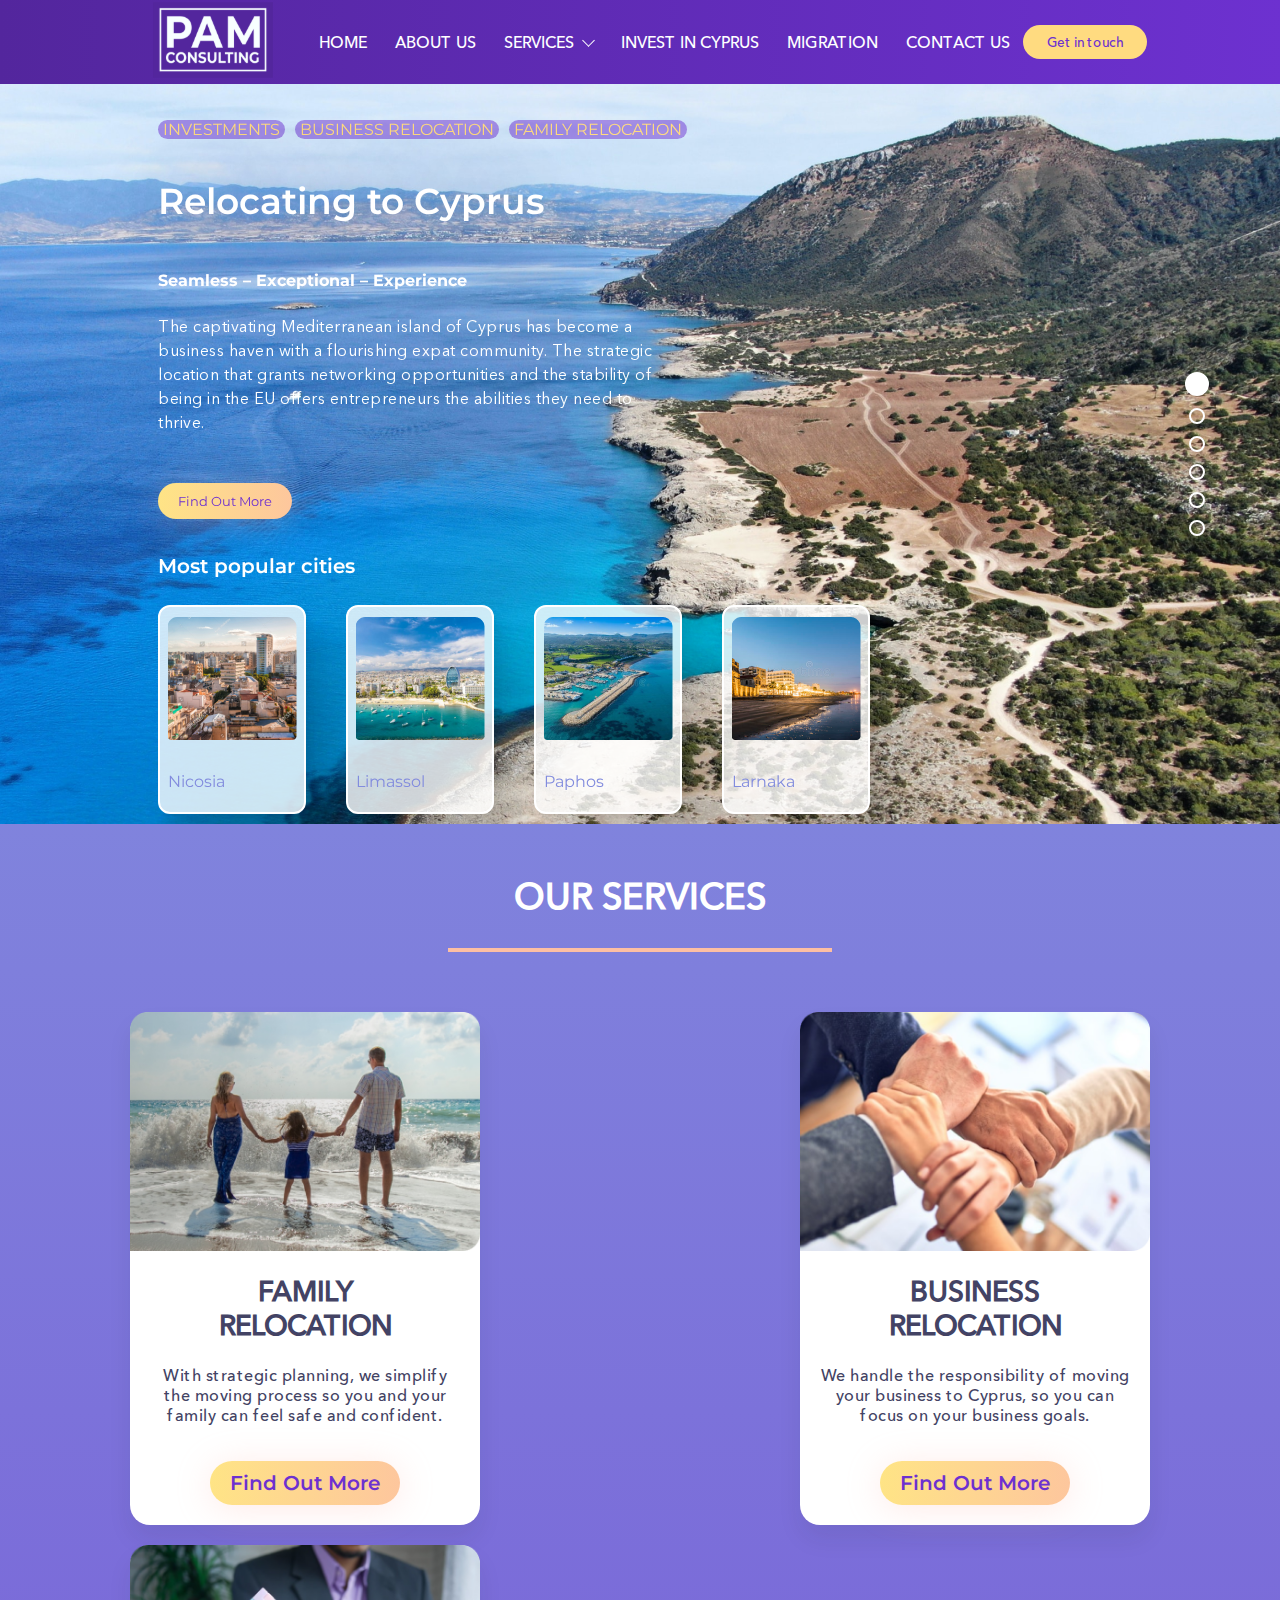
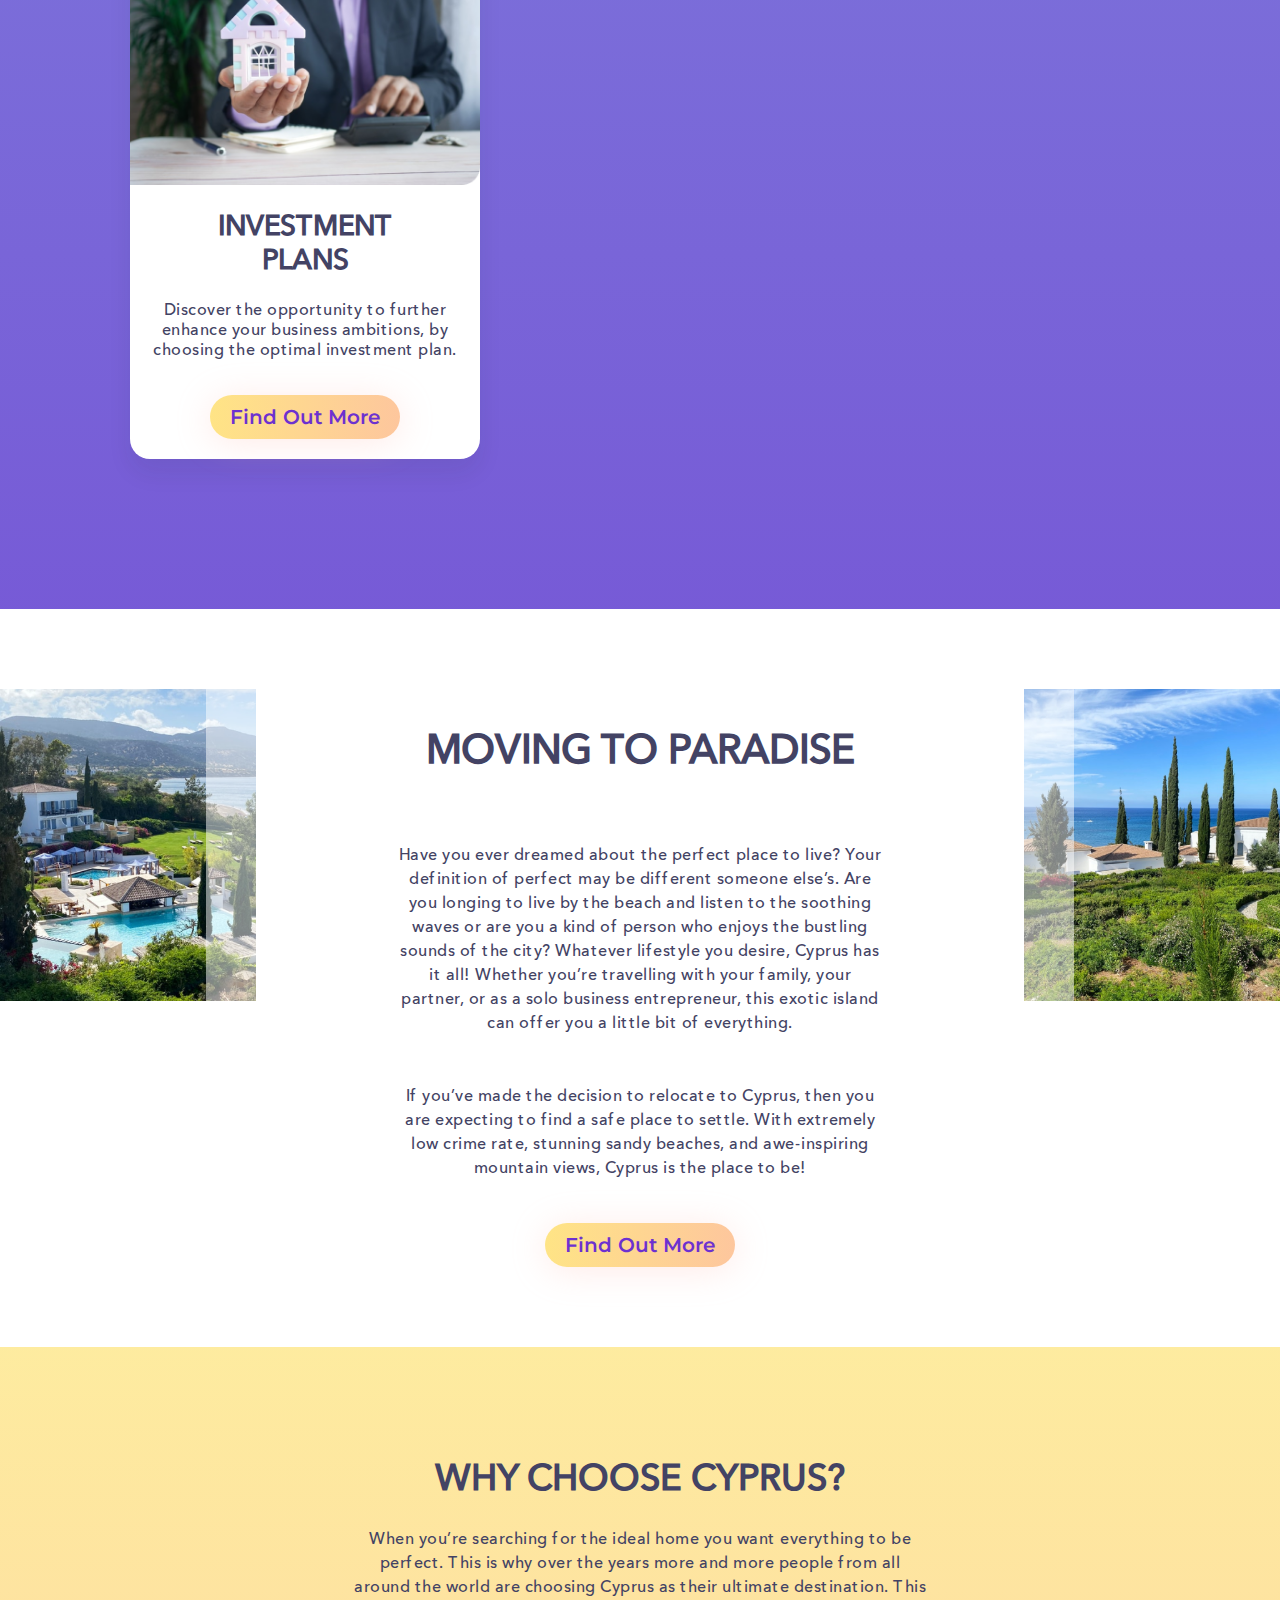
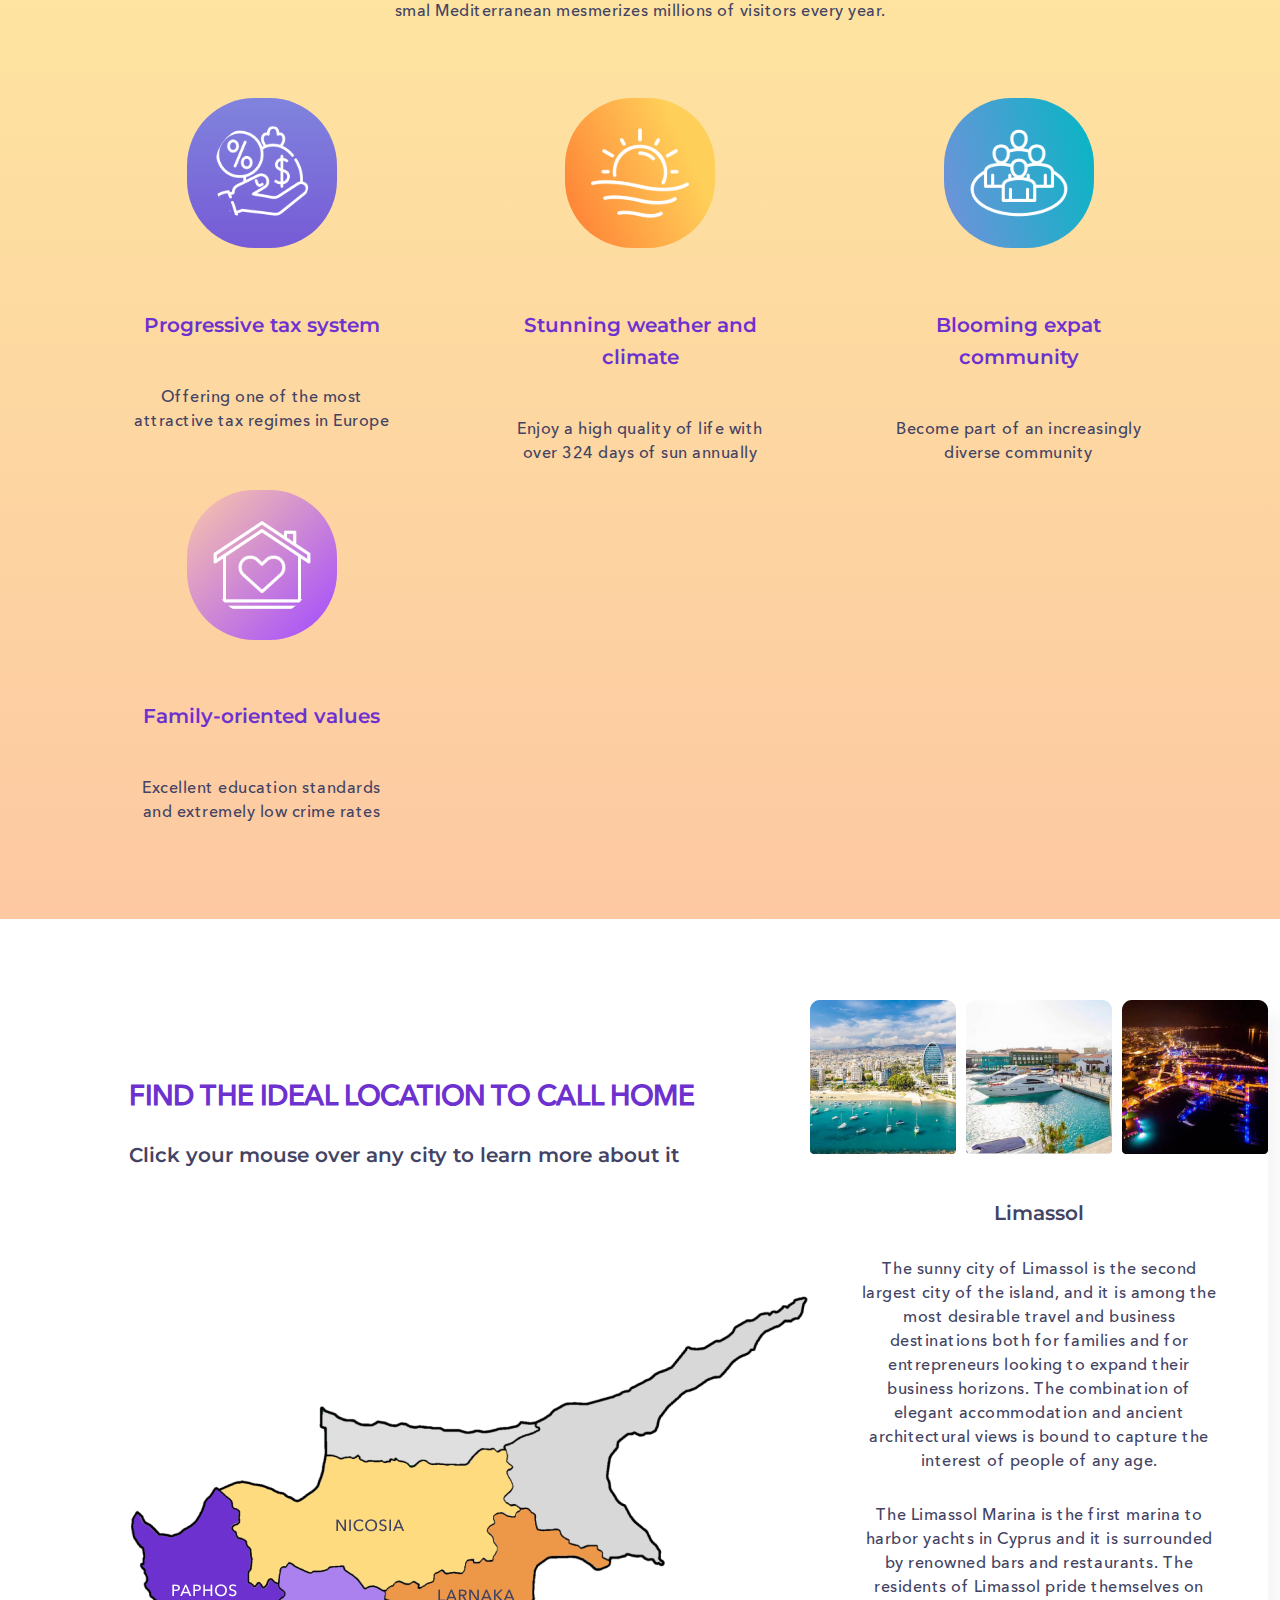
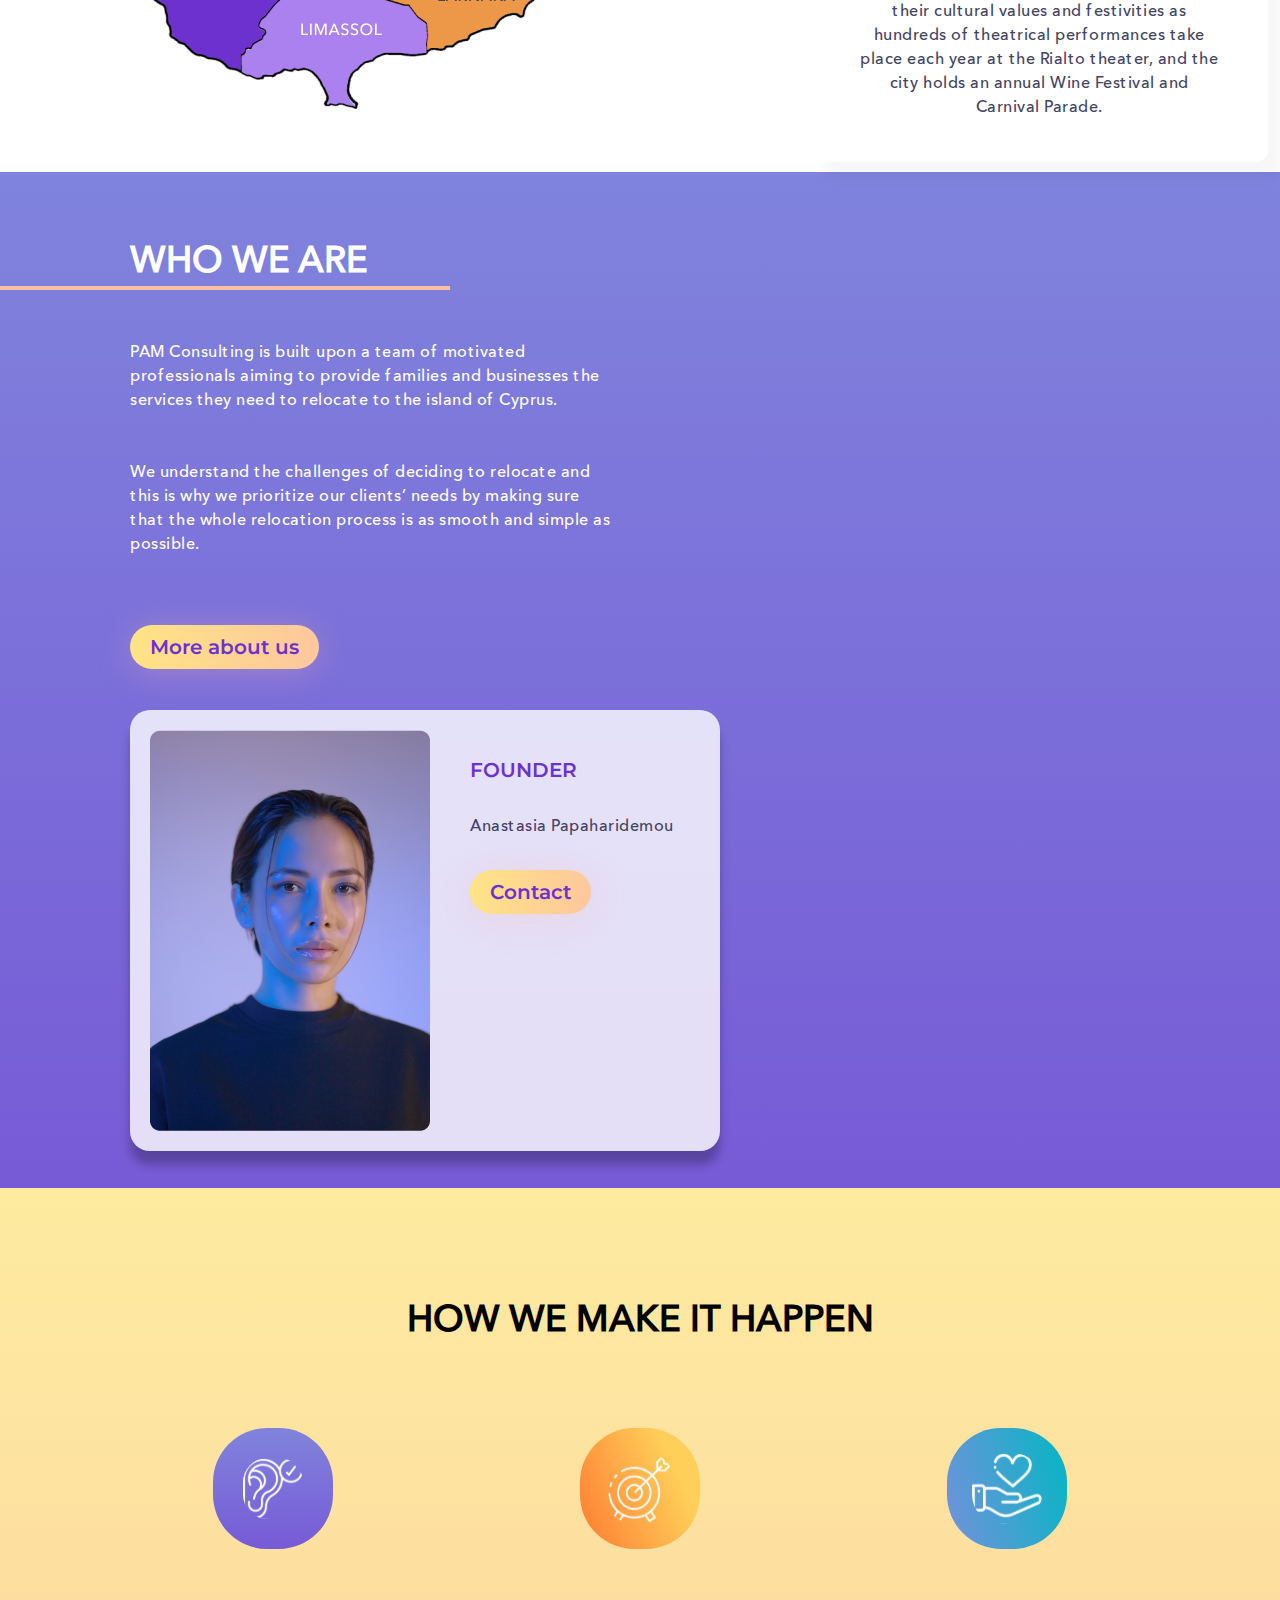
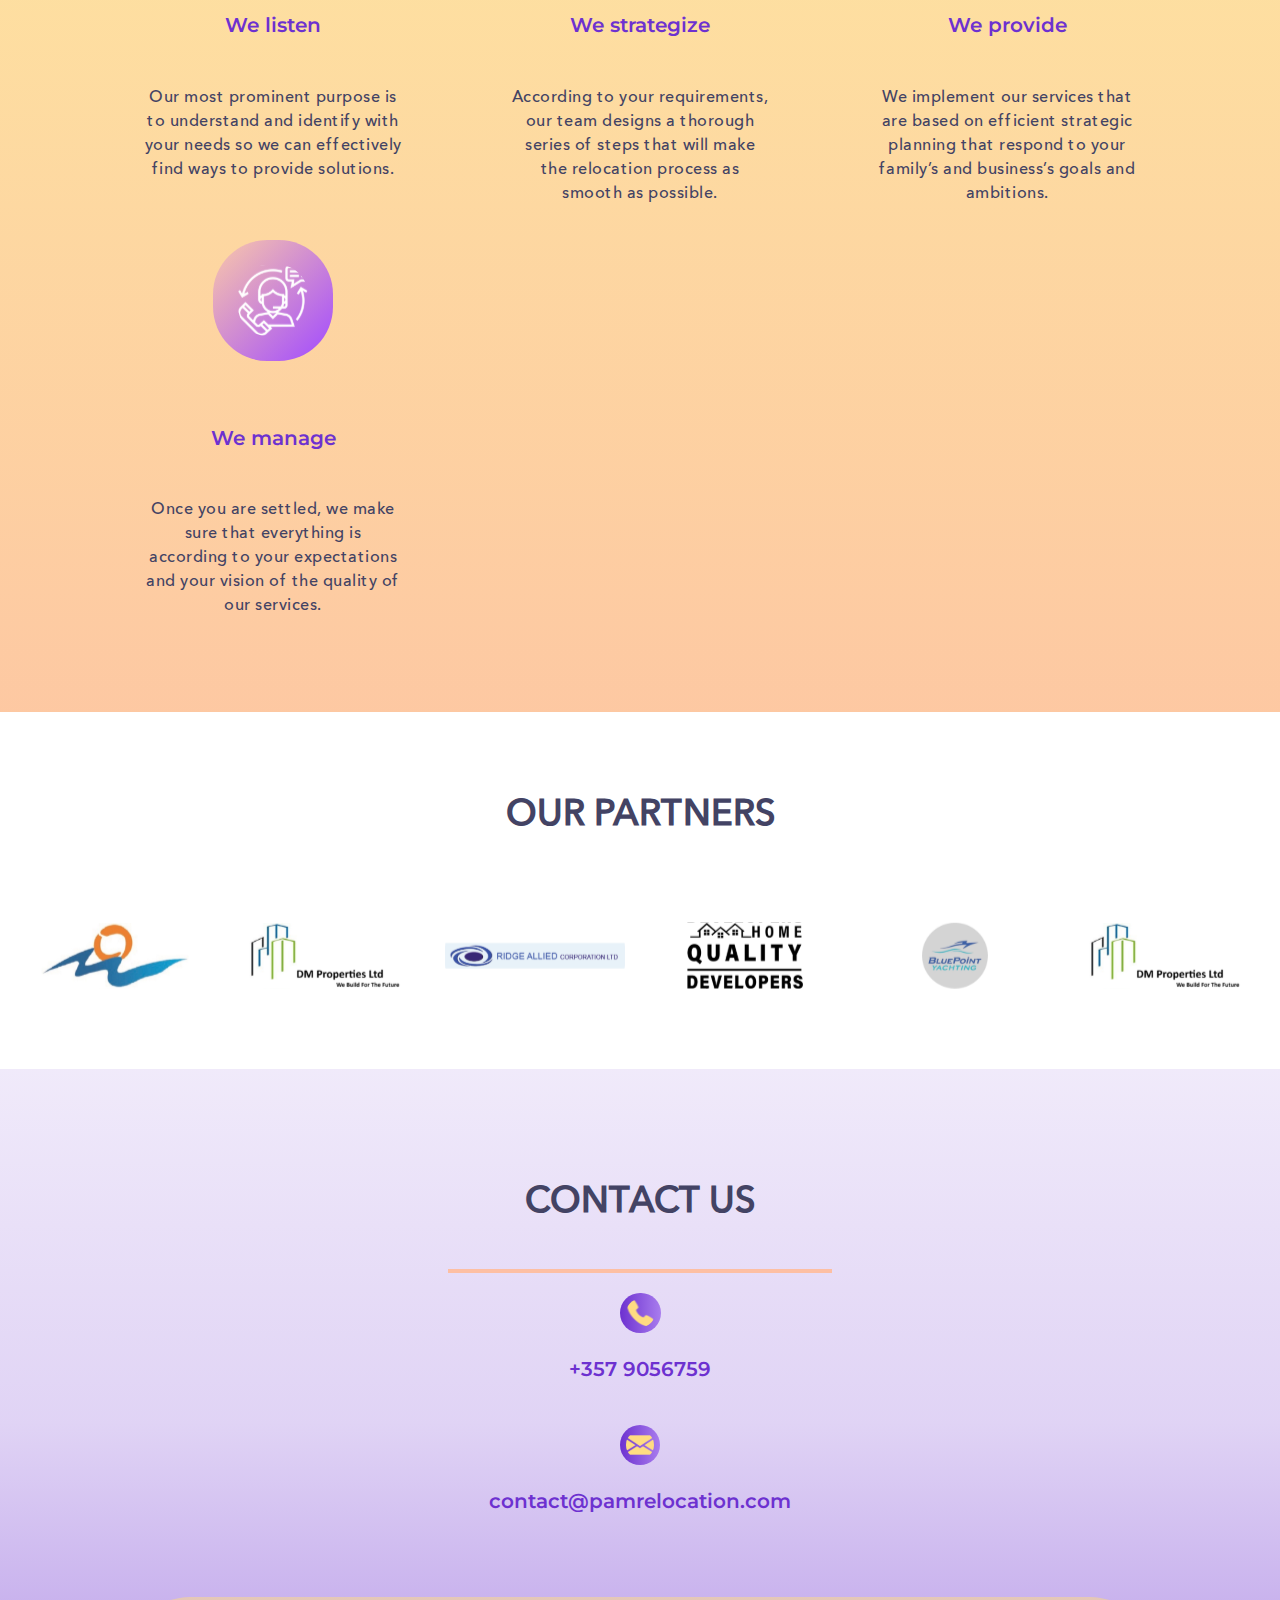
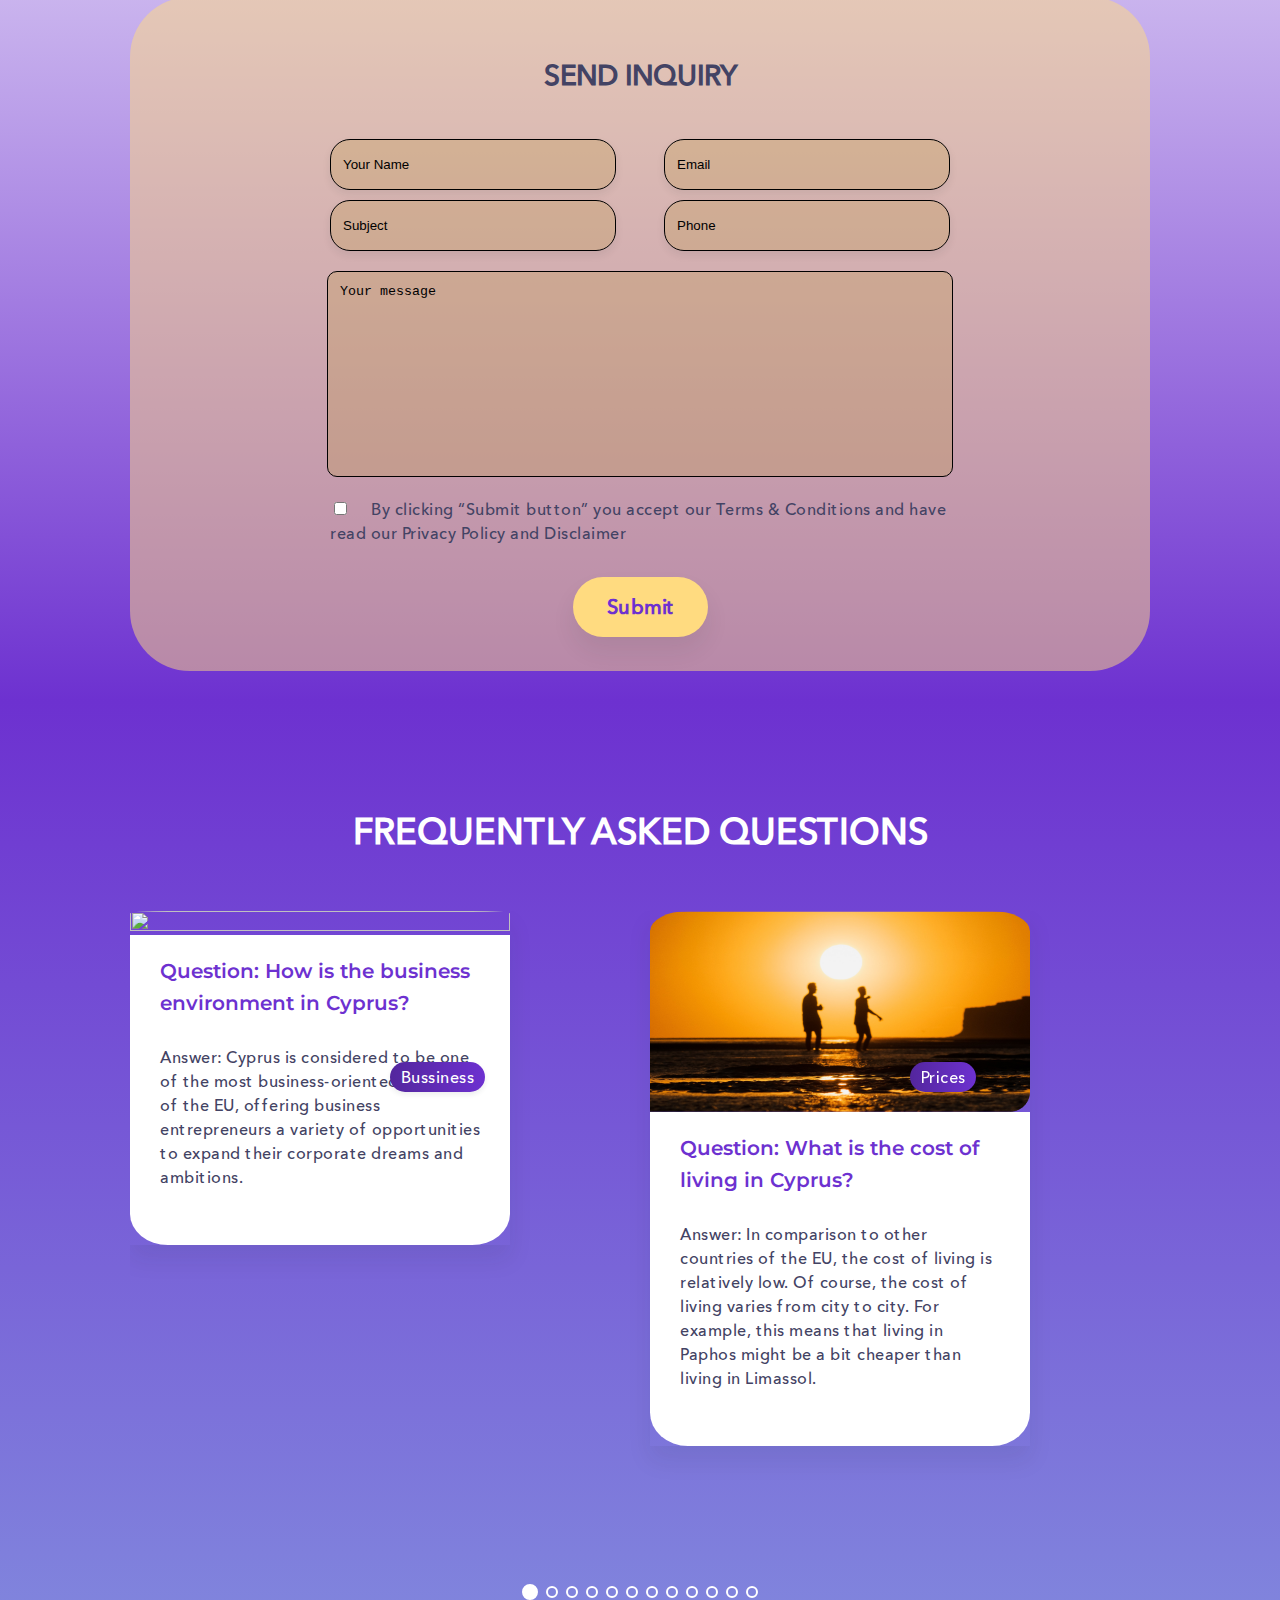
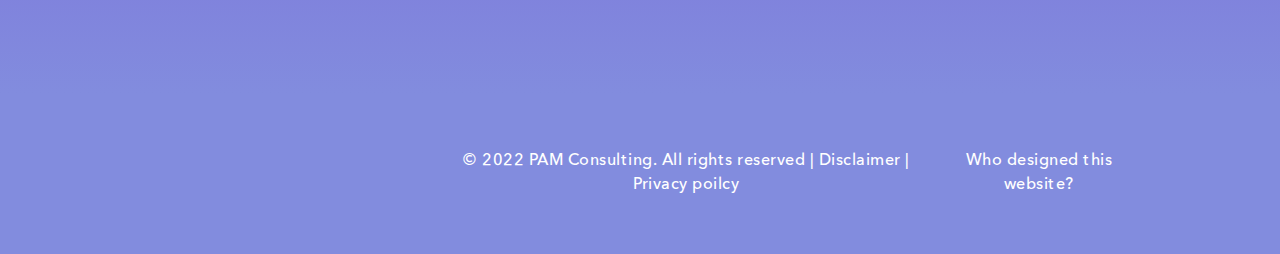
==== commit ad9b001c: "fixed_form" ====
--- a/index.html
+++ b/index.html
@@ -35,20 +35,20 @@
                 </div>
                 
                 <ul class="menu__list" id="menu__list">
-                    <li>home</li>
-                    <li>about us</li>
+                    <li><a href="#">home</a></li>
+                    <li><a href="./about.html">about us</a></li>
                     <li>
                         <a href="" class="menu-link">services</a>
                         <div class="triangle_down"></div>
                         <ul class="menu__sub-list">
-                            <li><a href="" class="menu__sub-link">Investments opportunities</a></li>
-                            <li><a href="" class="menu__sub-link">Business relocation</a></li>
-                            <li><a href="" class="menu__sub-link">Family relocation</a></li>
+                            <li><a href="./investment.html" class="menu__sub-link">Investments opportunities</a></li>
+                            <li><a href="./bussiness.html" class="menu__sub-link">Business relocation</a></li>
+                            <li><a href="./family_relocation.html" class="menu__sub-link">Family relocation</a></li>
                         </ul>
                     </li>
-                    <li>invest in cyprus</li>
-                    <li>migration</li>
-                    <li>contact us</li>
+                    <li><a href="./investment.html">invest in cyprus</a></li>
+                    <li><a href="./migration.html">migration</a></li>
+                    <li><a class="link_contact" data-goto=".contact" href="#">contact us</a></li>
                 </ul>
             </nav>
             <div class="popup" id="popup"></div>
@@ -176,7 +176,11 @@
 
 
     <section class="our_services">
-        <h2>our services</h2>
+        <div class="our_services__title">
+            <h2>our services</h2>
+        </div>
+        
+        
         <div class="line"></div>
         <div class="cards">
             <div class="card card_family">
@@ -360,7 +364,7 @@
         </div>
     </section>
 
-    <section class="contact">
+    <section id="contact" class="contact">
             <h2>Contact Us</h2>
             <div class="line"></div>
         <div class="contact__info">
@@ -374,28 +378,37 @@
             </div>
 
         </div>
-        <div class="form" >
-            <form action="" novalidate>
+        <div class="form">
+            <form action="#" method="get" name="form" enctype="multipart/form-data">
                 <h3>send inquiry</h3>
-                <div class="form__data"> 
-                    <input class="form_name" placeholder="Your Name" type="text" required minlength="3">
+                <div class="form__data">
+                    <div class="form__name">
+                        <input class="form_name" name="name" placeholder="Your Name" type="text" required minlength="3">
                         <span class="error error_name" aria-live="polite"></span>
-                    <input class="form_email" placeholder="Email" type="email" required minlength="8">
+                    </div>
+                    <div class="form__email">
+                        <input class="form_email" name="email" placeholder="Email" type="email" required minlength="8">
                         <span class="error error_email" aria-live="polite"></span>
-                    <input class="form_subject" placeholder="Subject" type="text" required>
+                    </div>
+                    <div class="form__subject">
+                        <input class="form_subject" name="subject" placeholder="Subject" type="text" required>
                         <span class="error error_subject" aria-live="polite"></span>
-                    <input class="form_phone" placeholder="Phone" type="text" required minlength="10">
+                    </div>
+                    <div class="form__phone">
+                        <input class="form_phone" name="phone" placeholder="Phone" type="tel" required minlength="10">
                         <span class="error error_phone" aria-live="polite"></span>
-                    <textarea placeholder="Your message" class="email" name="email" id="" cols="30" rows="10" required></textarea>
-                </div>
+                    </div>                    
+                </div>
+                
+                <textarea placeholder="Your message" class="email" name="email" id="" cols="30" rows="10" required></textarea>
+
                 <div class="privacy_policy">
                     <label for="checkbox">
                         <input id="checkbox" type="checkbox">
                         <span>By clicking “Submit button” you accept our Terms & Conditions and have read our Privacy Policy and Disclaimer</span>    
                     </label>
-                    </div>
-                <button class="myBtn">Submit</button>
-                
+                </div>
+                <button type="submit" class="myBtn">Submit</button>
             </form>
         </div>
     </section>
--- a/css/style.css
+++ b/css/style.css
@@ -3,6 +3,8 @@
   margin: 0;
   padding: 0;
   box-sizing: border-box;
+  overflow-x: hidden;
+
 }
 
 @font-face {
--- a/css/home/header.css
+++ b/css/home/header.css
@@ -1,8 +1,11 @@
-header .swiper {
+header .swiper1 {
   max-width: 1440px;
   height: 740px;
 }
-header .swiper .swiper-pagination {
+header .swiper1 .swiper-wrapper .swiper-slide_1 .content .main_info {
+  margin-top: -24px;
+}
+header .swiper1 .swiper-pagination {
   display: -webkit-box;
   display: -ms-flexbox;
   display: flex;
@@ -15,7 +18,7 @@
           align-items: center;
   margin-right: 61.5px;
 }
-header .swiper .swiper-pagination-bullet {
+header .swiper1 .swiper-pagination-bullet {
   width: 12px;
   height: 12px;
   color: transparent;
@@ -23,30 +26,30 @@
   border: 2px solid white;
   background-color: transparent;
 }
-header .swiper .swiper-pagination-bullet-active {
+header .swiper1 .swiper-pagination-bullet-active {
   color: #fff;
   background: #FFFFFF;
   width: 20px;
   height: 20px;
 }
-header .swiper .swiper-slide {
+header .swiper1 .swiper-slide {
   position: relative;
 }
-header .swiper .swiper-slide img {
+header .swiper1 .swiper-slide img {
   width: 100%;
   height: 100%;
   -o-object-fit: cover;
      object-fit: cover;
 }
-header .swiper .swiper-slide .content {
+header .swiper1 .swiper-slide .content {
   max-width: 700px;
   position: absolute;
-  top: 130px;
+  top: 20px;
   left: 158px;
   font-family: "Montserrat", sans-serif;
   color: #ffffff;
 }
-header .swiper .swiper-slide .content .arragements {
+header .swiper1 .swiper-slide .content .arragements {
   display: -webkit-box;
   display: -ms-flexbox;
   display: flex;
@@ -54,7 +57,7 @@
       -ms-flex-align: center;
           align-items: center;
 }
-header .swiper .swiper-slide .content .arragements p {
+header .swiper1 .swiper-slide .content .arragements p {
   color: #FFDB80;
   border-right: #ffffff;
   background: rgba(109, 49, 208, 0.5);
@@ -63,23 +66,23 @@
   text-transform: uppercase;
   font-size: 16px;
 }
-header .swiper .swiper-slide .content .arragements p:not(:last-child) {
+header .swiper1 .swiper-slide .content .arragements p:not(:last-child) {
   margin-right: 10px;
 }
-header .swiper .swiper-slide .content .main_info {
+header .swiper1 .swiper-slide .content .main_info {
   margin-top: 44px;
 }
-header .swiper .swiper-slide .content .main_info h4:first-child {
+header .swiper1 .swiper-slide .content .main_info h4:first-child {
   font-size: 36px;
   font-weight: 600;
   text-shadow: 0px 0px 80px #023F76;
   color: #ffffff;
 }
-header .swiper .swiper-slide .content .main_info h4:nth-child(2) {
+header .swiper1 .swiper-slide .content .main_info h4:nth-child(2) {
   font-size: 16px;
   color: #ffffff;
 }
-header .swiper .swiper-slide .content .main_info h5 {
+header .swiper1 .swiper-slide .content .main_info h5 {
   margin-top: 24px;
   width: 520px;
   font-size: 16px;
@@ -89,7 +92,7 @@
   font-weight: 400;
   color: #ffffff;
 }
-header .swiper .swiper-slide .content .main_info button {
+header .swiper1 .swiper-slide .content .main_info button {
   margin-top: 23px;
   border: none;
   background: linear-gradient(96.1deg, #FFEB80 -22.07%, #FDBFA3 123.25%);
@@ -100,15 +103,15 @@
   color: #6D31D0;
   font-family: "Montserrat", sans-serif;
 }
-header .swiper .swiper-slide .content .advertisement {
+header .swiper1 .swiper-slide .content .advertisement {
   margin-top: 35px;
 }
-header .swiper .swiper-slide .content .advertisement h4 {
+header .swiper1 .swiper-slide .content .advertisement h4 {
   font-weight: 600;
   font-family: "Montserrat", sans-serif;
   font-size: 20px;
 }
-header .swiper .swiper-slide .content .advertisement .advertisement_types {
+header .swiper1 .swiper-slide .content .advertisement .advertisement_types {
   margin-top: 16px;
   display: -webkit-box;
   display: -ms-flexbox;
@@ -122,7 +125,7 @@
           justify-content: space-between;
   max-width: 700px;
 }
-header .swiper .swiper-slide .content .advertisement .advertisement_types div {
+header .swiper1 .swiper-slide .content .advertisement .advertisement_types div {
   display: block;
   background: rgba(255, 255, 255, 0.8);
   border: 2px solid #FFFFFF;
@@ -130,15 +133,15 @@
           box-shadow: 64.0184px 76.8221px 80px rgba(0, 0, 0, 0.07), 41.4934px 49.7921px 46.8519px rgba(0, 0, 0, 0.0531481), 24.659px 29.5907px 25.4815px rgba(0, 0, 0, 0.0425185), 12.8037px 15.3644px 13px rgba(0, 0, 0, 0.035), 5.21632px 6.25958px 6.51852px rgba(0, 0, 0, 0.0274815), 1.18553px 1.42263px 3.14815px rgba(0, 0, 0, 0.0168519);
   border-radius: 12px;
 }
-header .swiper .swiper-slide .content .advertisement .advertisement_types div:not(:first-child) {
+header .swiper1 .swiper-slide .content .advertisement .advertisement_types div:not(:first-child) {
   margin-left: 40px;
 }
-header .swiper .swiper-slide .content .advertisement .advertisement_types div img {
+header .swiper1 .swiper-slide .content .advertisement .advertisement_types div img {
   width: 129px;
   height: 123px;
   padding: 10px 7.5px;
 }
-header .swiper .swiper-slide .content .advertisement .advertisement_types div p {
+header .swiper1 .swiper-slide .content .advertisement .advertisement_types div p {
   padding: 2px 44px 5px 8px;
   color: #828CDE;
 }
--- a/css/home/main.css
+++ b/css/home/main.css
@@ -1,23 +1,21 @@
 @import "../style.css";
-body {
-  overflow-x: hidden;
-}
-
 .our_services {
   font-family: "AvenirNextCyr-Medium";
   background: -webkit-gradient(linear, left top, left bottom, color-stop(-21.43%, #828CDE), color-stop(201.93%, #6D31D0));
   background: linear-gradient(180deg, #828CDE -21.43%, #6D31D0 201.93%);
   padding-bottom: 70px;
 }
-.our_services h2 {
-  padding-top: 70px;
+.our_services .our_services__title {
+  padding-top: 20px;
+  text-transform: uppercase;
+  margin-bottom: 20px;
+}
+.our_services .our_services__title h2 {
+  text-align: center;
+  font-style: normal;
+  font-weight: 600;
+  font-size: 36px;
   color: #ffffff;
-  text-transform: uppercase;
-  text-align: center;
-  font-style: normal;
-  font-weight: 600;
-  font-size: 36px;
-  margin-bottom: 20px;
 }
 .our_services .line {
   max-width: 380px;
@@ -453,12 +451,11 @@
   text-transform: uppercase;
 }
 .founder .founder_describing .line {
-  margin-top: 20px;
   width: 447px;
   height: 0px;
   border: 2px solid #FDBFA3;
   position: absolute;
-  top: 25px;
+  top: 77px;
   right: 280px;
 }
 .founder .founder_describing p {
@@ -500,8 +497,7 @@
   -webkit-box-align: start;
       -ms-flex-align: start;
           align-items: flex-start;
-  background: #FFFFFF;
-  opacity: 0.8;
+  background: rgba(255, 255, 255, 0.8);
   -webkit-box-shadow: 0px 14px 10px rgba(0, 0, 0, 0.25);
           box-shadow: 0px 14px 10px rgba(0, 0, 0, 0.25);
   border-radius: 20px;
--- a/css/css_elements/form/form.css
+++ b/css/css_elements/form/form.css
@@ -65,11 +65,13 @@
       -ms-flex-pack: justify;
           justify-content: space-between;
   padding: 80px 130px;
+  padding-bottom: 30px;
   background: -webkit-gradient(linear, left top, left bottom, from(rgba(109, 49, 208, 0.1)), color-stop(28.65%, rgba(109, 49, 208, 0.21)), color-stop(53.12%, rgba(109, 49, 208, 0.475)), to(#6D31D0));
   background: linear-gradient(180deg, rgba(109, 49, 208, 0.1) 0%, rgba(109, 49, 208, 0.21) 28.65%, rgba(109, 49, 208, 0.475) 53.12%, #6D31D0 100%);
 }
 .contact .form {
-  max-width: 100%;
+  max-width: 1180px;
+  margin: 0 auto;
   margin-top: 60px;
 }
 .contact .form form {
@@ -86,14 +88,10 @@
   -webkit-box-pack: justify;
       -ms-flex-pack: justify;
           justify-content: space-between;
-  max-width: 580px;
-  background-color: rgb(255, 219, 128);
+  background-color: rgba(255, 219, 128, 0.5);
   mix-blend-mode: normal;
-  opacity: 0.5;
-  -webkit-backdrop-filter: blur(500px);
-          backdrop-filter: blur(500px);
   border-radius: 60px;
-  padding: 34px 300px;
+  padding: 20px 280px;
 }
 .contact .form form h3 {
   font-family: "AvenirNextCyr-Medium";
@@ -103,6 +101,7 @@
   line-height: 32px;
   text-transform: uppercase;
   color: #434364;
+  text-align: center;
 }
 .contact .form form .form__data {
   margin-top: 20px;
@@ -113,6 +112,11 @@
   -webkit-box-direction: normal;
       -ms-flex-direction: row;
           flex-direction: row;
+  -webkit-box-flex: 1;
+      -ms-flex-positive: 1;
+          flex-grow: 1;
+  -ms-flex-negative: 1;
+      flex-shrink: 1;
   -ms-flex-wrap: wrap;
       flex-wrap: wrap;
   -webkit-box-pack: justify;
@@ -120,7 +124,21 @@
           justify-content: space-between;
   gap: 10px;
 }
-.contact .form form .form__data .error {
+.contact .form form .form__data div {
+  display: -webkit-box;
+  display: -ms-flexbox;
+  display: flex;
+  -webkit-box-orient: vertical;
+  -webkit-box-direction: normal;
+      -ms-flex-direction: column;
+          flex-direction: column;
+}
+.contact .form form .form__data div input {
+  position: relative;
+}
+.contact .form form .form__data div .error {
+  position: absolute;
+  margin-top: 40px;
   padding: 0;
   font-size: 80%;
   color: #fff;
@@ -129,18 +147,18 @@
   -webkit-box-sizing: border-box;
           box-sizing: border-box;
 }
-.contact .form form .form__data .error.active {
+.contact .form form .form__data div .error.active {
   padding: 0.3em;
-  width: 100%;
 }
 .contact .form form .form__data input {
   background: #FFFFFF;
   -webkit-box-shadow: 0px 4px 8px rgba(28, 37, 44, 0.08);
           box-shadow: 0px 4px 8px rgba(28, 37, 44, 0.08);
   border-radius: 20px;
-  padding: 12.5px 80px 10.5px 23px;
   border: 1.5px solid #000;
   outline: none;
+  width: 280px;
+  height: 47px;
 }
 .contact .form form .form__data input::-webkit-input-placeholder {
   padding: 10px;
@@ -165,7 +183,7 @@
 .contact .form form .form__data input:invalid:required {
   background: rgba(193, 156, 81, 0.3);
 }
-.contact .form form .form__data .email {
+.contact .form form .email {
   display: -webkit-box;
   display: -ms-flexbox;
   display: flex;
@@ -175,27 +193,30 @@
   height: 200px;
   border-radius: 10px;
   border: 1.5px solid #000;
-}
-.contact .form form .form__data .email:invalid:required {
+  resize: none;
+  width: 100%;
+  margin-top: 20px;
+}
+.contact .form form .email:invalid:required {
   background: rgba(193, 156, 81, 0.3);
 }
-.contact .form form .form__data .email::-webkit-input-placeholder {
-  padding: 10px;
-  color: #000;
-}
-.contact .form form .form__data .email::-moz-placeholder {
-  padding: 10px;
-  color: #000;
-}
-.contact .form form .form__data .email:-ms-input-placeholder {
-  padding: 10px;
-  color: #000;
-}
-.contact .form form .form__data .email::-ms-input-placeholder {
-  padding: 10px;
-  color: #000;
-}
-.contact .form form .form__data .email::placeholder {
+.contact .form form .email::-webkit-input-placeholder {
+  padding: 10px;
+  color: #000;
+}
+.contact .form form .email::-moz-placeholder {
+  padding: 10px;
+  color: #000;
+}
+.contact .form form .email:-ms-input-placeholder {
+  padding: 10px;
+  color: #000;
+}
+.contact .form form .email::-ms-input-placeholder {
+  padding: 10px;
+  color: #000;
+}
+.contact .form form .email::placeholder {
   padding: 10px;
   color: #000;
 }
@@ -293,12 +314,17 @@
   margin-top: 20px;
 }
 
-@media (max-width: 1434px) {
+@media (max-width: 1407px) {
   .contact .form form {
-    padding: 34px 73px;
-  }
-}
-@media (max-width: 1000px) {
+    padding: 34px 200px;
+  }
+}
+@media (max-width: 1261px) {
+  .contact .form form {
+    padding: 34px 152px;
+  }
+}
+@media (max-width: 1151px) {
   .contact .form form {
     padding: 16px 60px;
   }
@@ -307,20 +333,27 @@
     margin: 35% auto;
   }
 }
-@media (max-width: 920px) {
+@media (max-width: 1000px) {
+  .contact .form {
+    max-width: 600px;
+  }
+  .contact .form form .form__data > div > input {
+    width: 224px;
+  }
+}
+@media (max-width: 852px) {
+  .contact .form form .form__data > div > input {
+    width: 200px;
+    height: 35px;
+  }
+}
+@media (max-width: 806px) {
   .contact .form form {
-    padding: 16px 41px;
-  }
-  .contact .form form .form__data input {
-    padding: 12.5px 63px 10.5px 23px;
-  }
-}
-@media (max-width: 768px) {
-  .contact .form {
-    max-width: 100%;
-    margin-top: 60px;
-  }
-  .contact .form form {
+    padding: 16px 40px;
+  }
+}
+@media (max-width: 767px) {
+  .contact .form form .form__data {
     display: -webkit-box;
     display: -ms-flexbox;
     display: flex;
@@ -328,27 +361,14 @@
     -webkit-box-direction: normal;
         -ms-flex-direction: column;
             flex-direction: column;
-    -webkit-box-align: center;
-        -ms-flex-align: center;
-            align-items: center;
-    -webkit-box-pack: justify;
-        -ms-flex-pack: justify;
-            justify-content: space-between;
-    max-width: 580px;
-    padding: 9px 14px;
-  }
-  .contact .form form .form__data input {
-    padding: 12.5px 30px 10.5px 23px;
-    -webkit-box-flex: 1;
-        -ms-flex-positive: 1;
-            flex-grow: 1;
-  }
-}
-@media (max-width: 480px) {
+    width: 100%;
+  }
+  .contact .form form .form__data div > input {
+    width: 100%;
+  }
+}
+@media (max-width: 566px) {
   .contact {
-    padding: 80px 40px;
-  }
-  .contact .form form .form__data input {
-    width: 100%;
+    padding: 80px 10px;
   }
 }--- a/css/css_elements/menu/menu.css
+++ b/css/css_elements/menu/menu.css
@@ -35,7 +35,6 @@
 }
 header .menu nav > ul li {
   list-style-type: none;
-  color: #ffffff;
   text-transform: uppercase;
   display: -webkit-box;
   display: -ms-flexbox;
@@ -46,6 +45,10 @@
 }
 header .menu nav > ul li img {
   margin-left: 5px;
+}
+header .menu nav > ul li a {
+  text-decoration: none;
+  color: #ffffff;
 }
 header .menu button {
   background: #FFDB80;
@@ -119,6 +122,9 @@
   -webkit-box-pack: justify;
       -ms-flex-pack: justify;
           justify-content: space-between;
+}
+header .menu .menu__list > li:hover .menu__sub-list li > a {
+  color: #53269D;
 }
 header .menu .menu__sub-list {
   position: absolute;
@@ -156,7 +162,7 @@
     margin-right: 20px;
   }
 }
-@media (max-width: 1020px) {
+@media (max-width: 1066px) {
   header .menu nav > ul > li {
     font-size: 14px;
   }
@@ -274,7 +280,7 @@
 
   .menu .popup {
     position: fixed;
-    top: 75px;
+    top: 83px;
     left: -100%;
     width: 100%;
     height: 100%;
--- a/css/adaptive/adaptive_main.css
+++ b/css/adaptive/adaptive_main.css
@@ -1,8 +1,3 @@
-@media (max-width: 1434px) {
-  .contact .form form {
-    padding: 34px 73px;
-  }
-}
 @media (max-width: 1240px) {
   .map {
     padding: 81px 50px 10px 26px;
@@ -58,13 +53,15 @@
     width: 20px;
     height: 20px;
   }
+  header .swiper .swiper-wrapper .swiper-slide_1 .content .main_info {
+    margin-top: -44px;
+  }
   header .swiper .swiper-slide {
     position: relative;
   }
   header .swiper .swiper-slide .content {
     max-width: 700px;
     position: absolute;
-    top: 130px;
     left: 100px;
     font-family: "Montserrat", sans-serif;
     color: #ffffff;
@@ -85,9 +82,6 @@
   }
   header .swiper .swiper-slide .content .arragements p:not(:first-child) {
     margin-right: 10px;
-  }
-  header .swiper .swiper-slide .content .main_info {
-    margin-top: 44px;
   }
   header .swiper .swiper-slide .content .main_info h4:first-child {
     font-size: 36px;
@@ -239,12 +233,10 @@
     position: relative;
   }
   .founder .founder_describing .line {
-    margin-top: 20px;
     width: 447px;
     height: 0px;
     border: 2px solid #FDBFA3;
     position: absolute;
-    top: 25px;
     right: 400px;
   }
   .founder .founder_describing p {
@@ -252,35 +244,29 @@
   }
 }
 @media (max-width: 858px) {
-  header .slider .swiper-slide .content {
+  header .slider .swiper1 .swiper-wrapper .swiper-slide_1 .content {
+    left: 40px;
+  }
+  header .slider .swiper .swiper-slide .content {
     top: 110px;
     left: 46px;
   }
-  header .slider .swiper-slide .content .main_info {
+  header .slider .swiper .swiper-slide .content .advertisement {
+    display: none;
+  }
+  header .slider .swiper .swiper-slide .content .main_info {
     margin-left: 25px;
   }
-  header .slider .swiper-slide .content .arragements {
+  header .slider .swiper .swiper-slide .content .arragements {
     margin-left: 25px;
   }
-  header .slider .swiper-slide .content .advertisement {
-    margin-top: 70px;
-  }
-  header .slider .swiper-slide .content .advertisement .advertisement_types div:not(:first-child) {
-    margin-left: 20px;
-  }
-  header .slider .swiper-slide .content .advertisement .advertisement_types div img {
-    width: 123px;
-    height: 108px;
-    padding: 10px 7.5px;
-  }
-
-  .choosing .choosing__types {
+  header .slider .choosing .choosing__types {
     gap: 30px;
   }
-  .choosing .choosing__types .choosing__type {
+  header .slider .choosing .choosing__types .choosing__type {
     max-width: 230px;
   }
-  .choosing .choosing__types .choosing__type .describe_choosing__type {
+  header .slider .choosing .choosing__types .choosing__type .describe_choosing__type {
     width: 257px;
   }
 }
@@ -390,9 +376,26 @@
             flex-direction: column;
   }
 }
-@media (max-width: 683px) {
-  header .slider .swiper-slide .content .advertisement {
-    display: none;
+@media (max-width: 700px) {
+  header .swiper .swiper-pagination {
+    display: -webkit-box;
+    display: -ms-flexbox;
+    display: flex;
+    -webkit-box-orient: horizontal;
+    -webkit-box-direction: normal;
+        -ms-flex-direction: row;
+            flex-direction: row;
+    -webkit-box-align: center;
+        -ms-flex-align: center;
+            align-items: center;
+    -webkit-box-pack: center;
+        -ms-flex-pack: center;
+            justify-content: center;
+  }
+}
+@media (max-width: 669px) {
+  header .slider .swiper1 .swiper-wrapper .swiper-slide .content {
+    left: 2px;
   }
 }
 @media (max-width: 617px) {
@@ -450,16 +453,8 @@
   .founder .founder_card .founder .founder_card .founder_card__name {
     margin-left: 0;
   }
-
-  .contact {
-    padding: 80px 62px;
-  }
 }
 @media (max-width: 480px) {
-  header .slider .swiper .swiper-wrapper .swiper-slide_1 .content .advertisement {
-    display: none;
-  }
-
   header .slider .swiper .swiper-wrapper .swiper-slide .content {
     left: -23px;
     top: 56px;
@@ -568,5 +563,6 @@
 
   .map .cyprus_map img {
     max-width: 80%;
+    margin: 0 auto;
   }
 }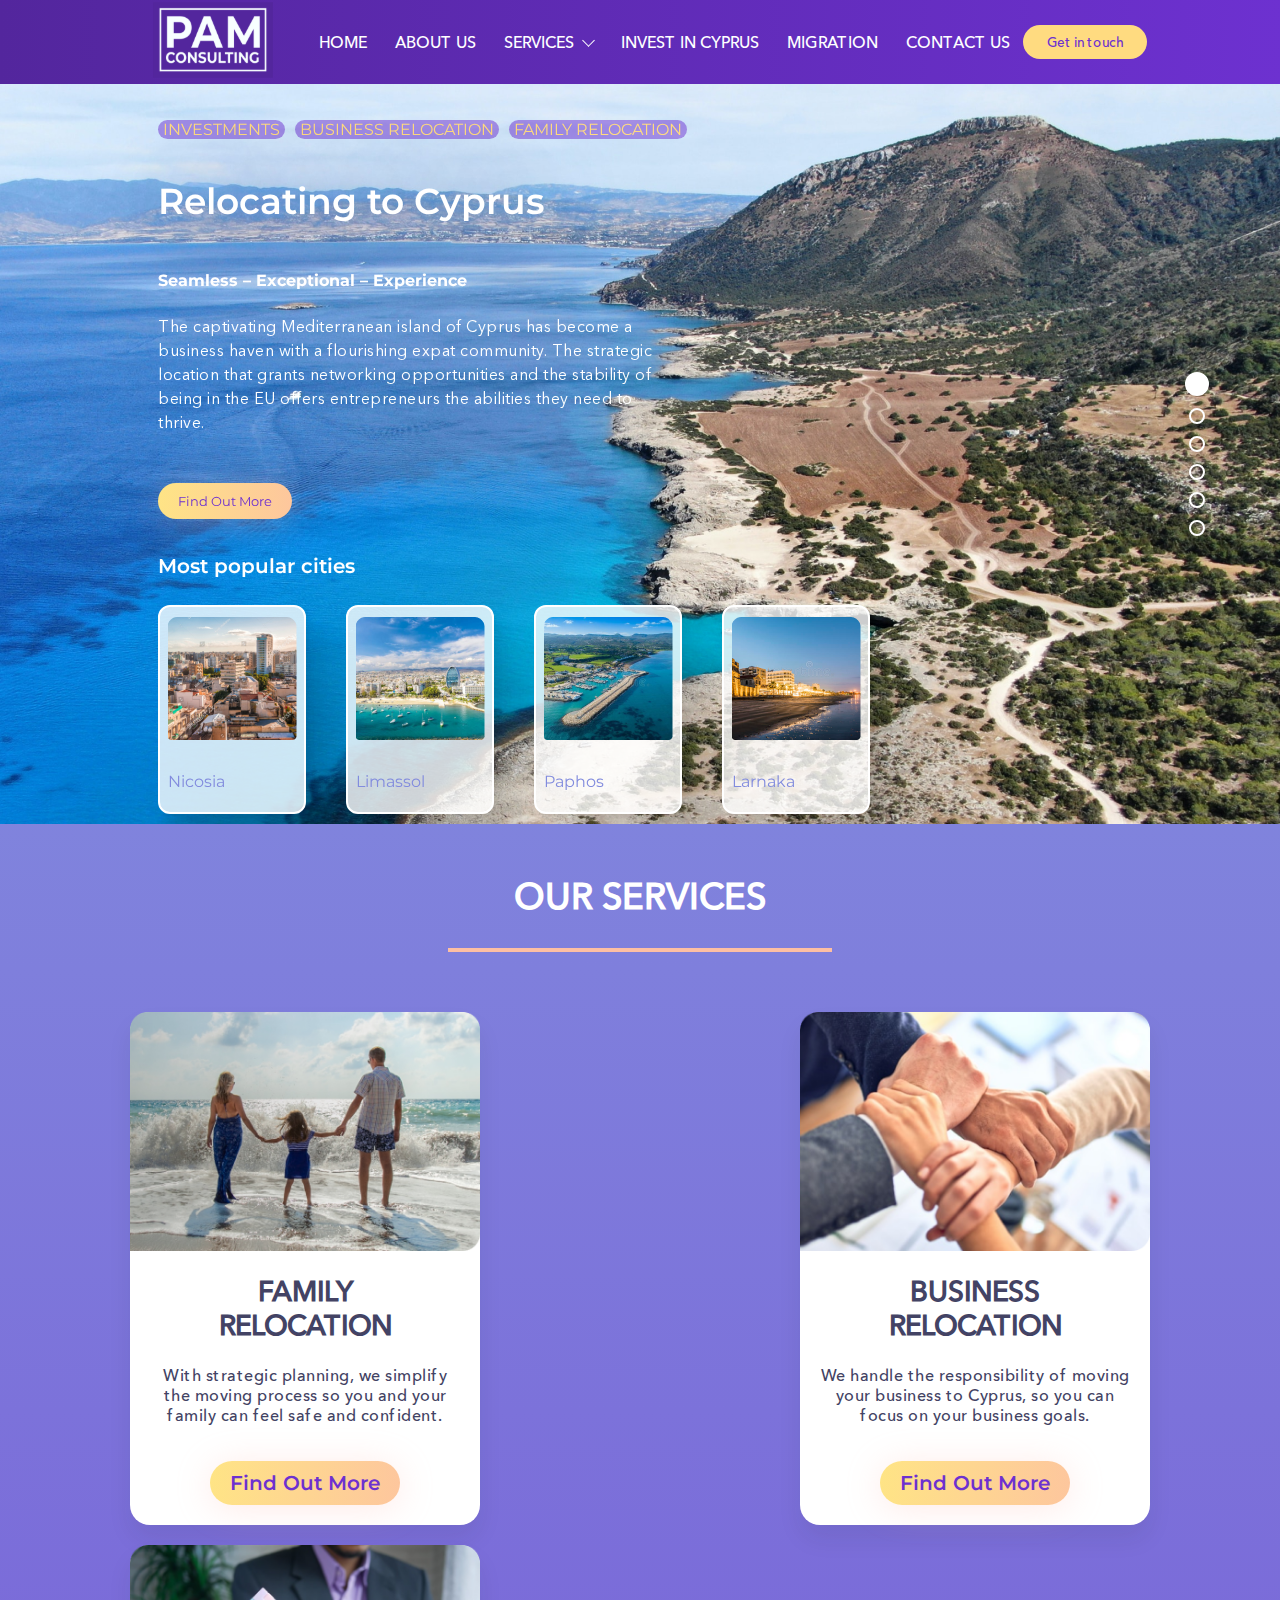
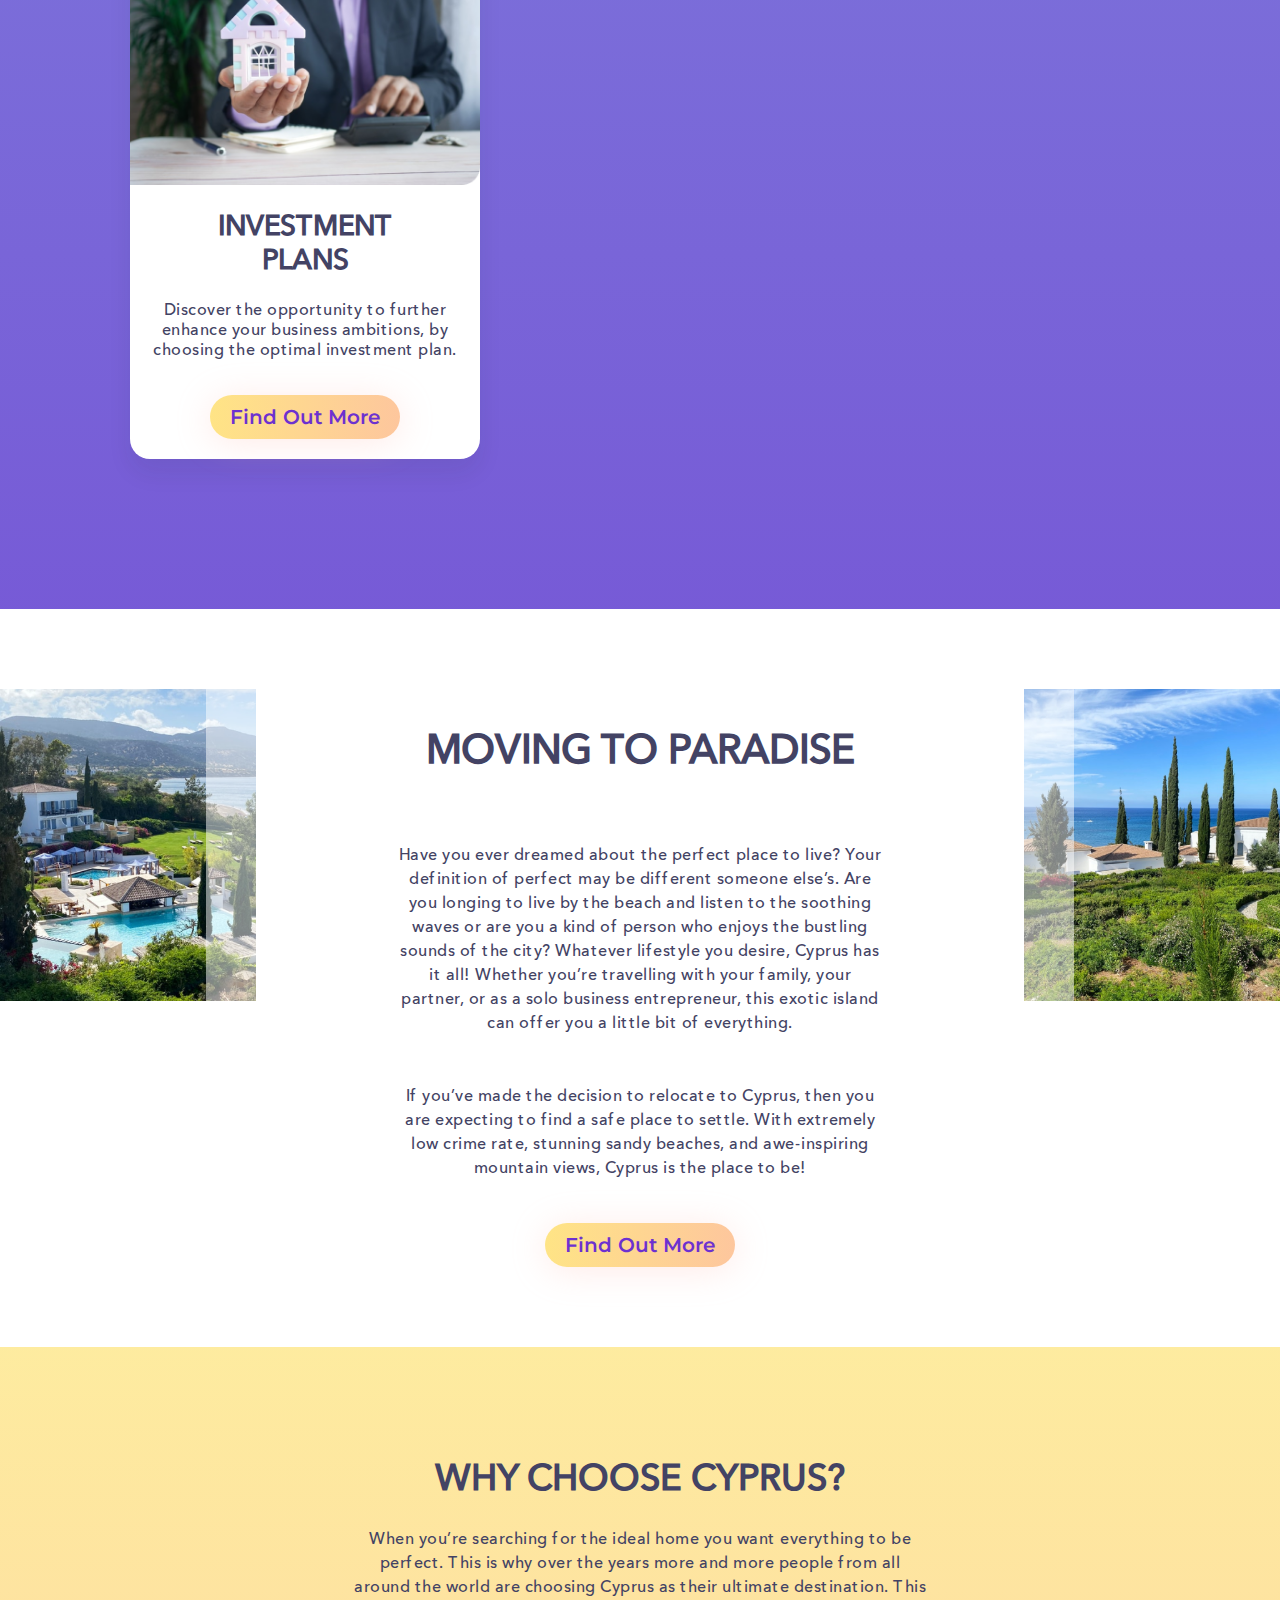
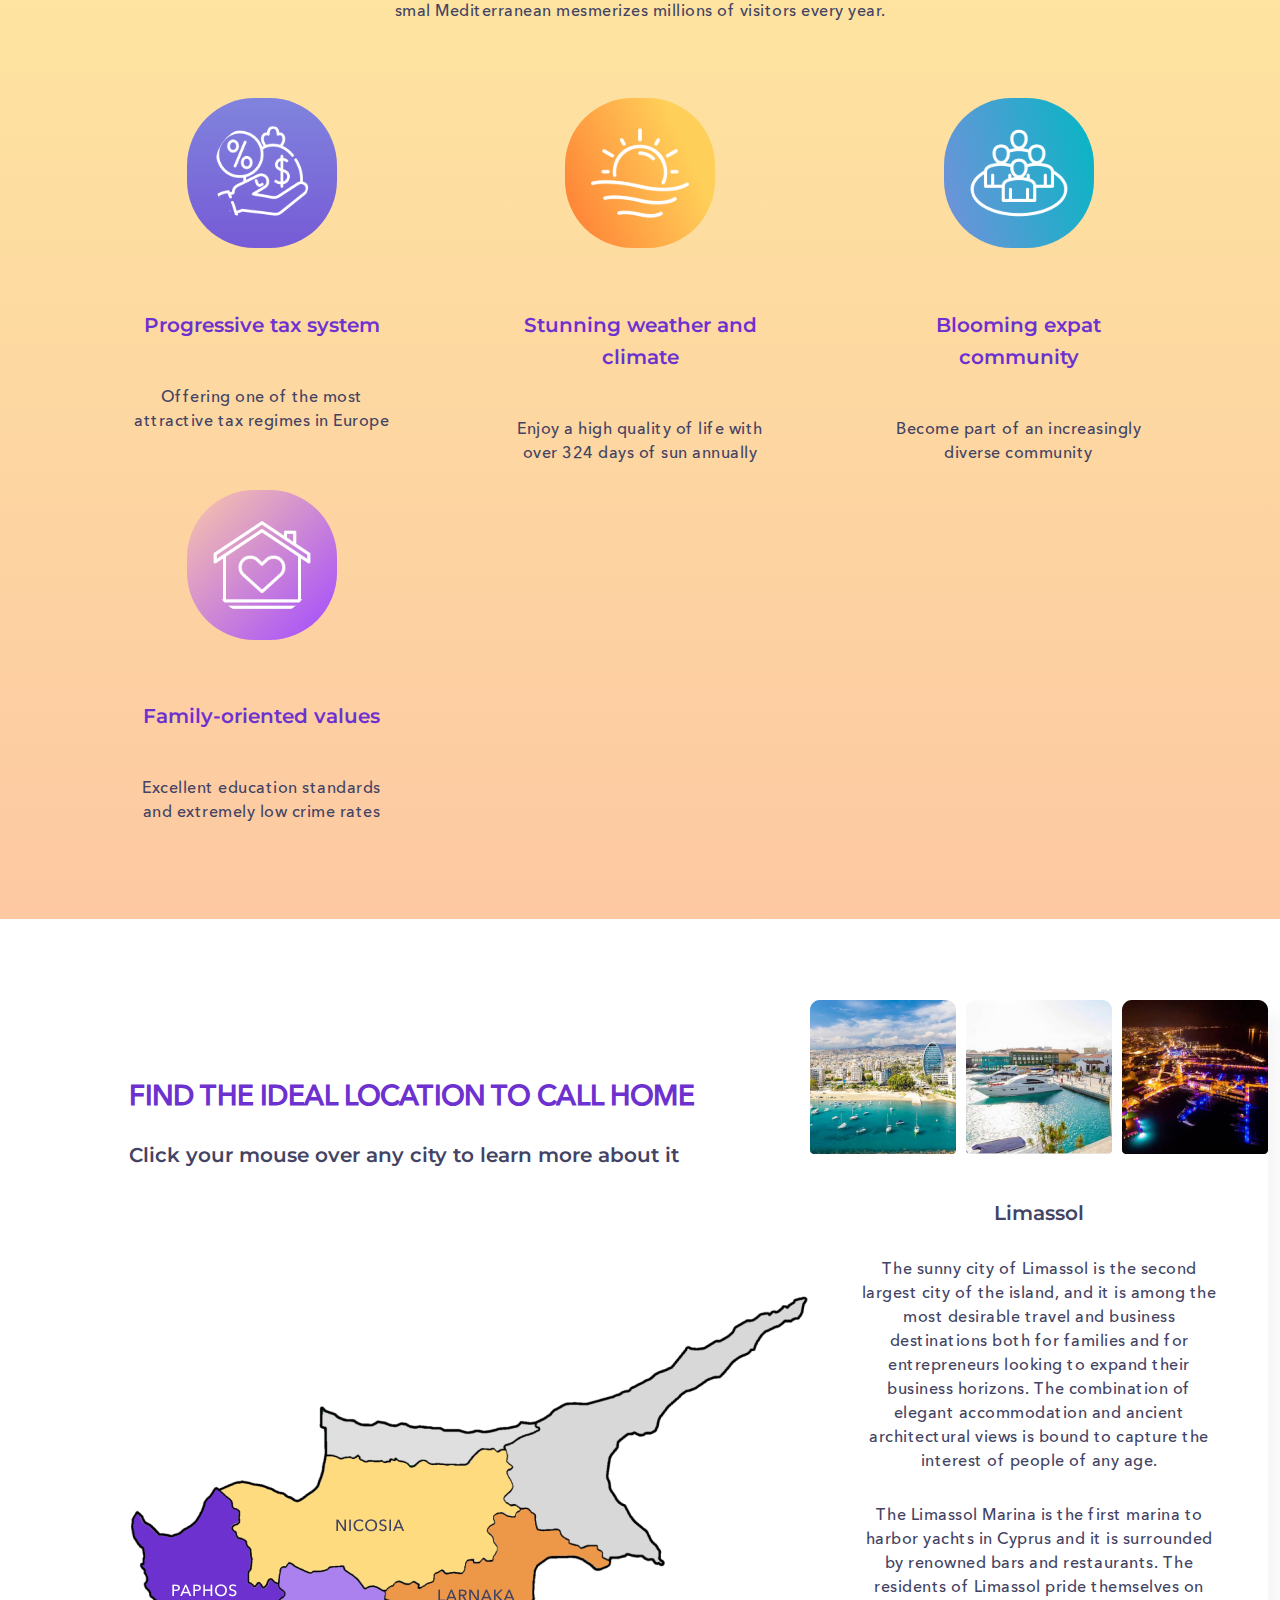
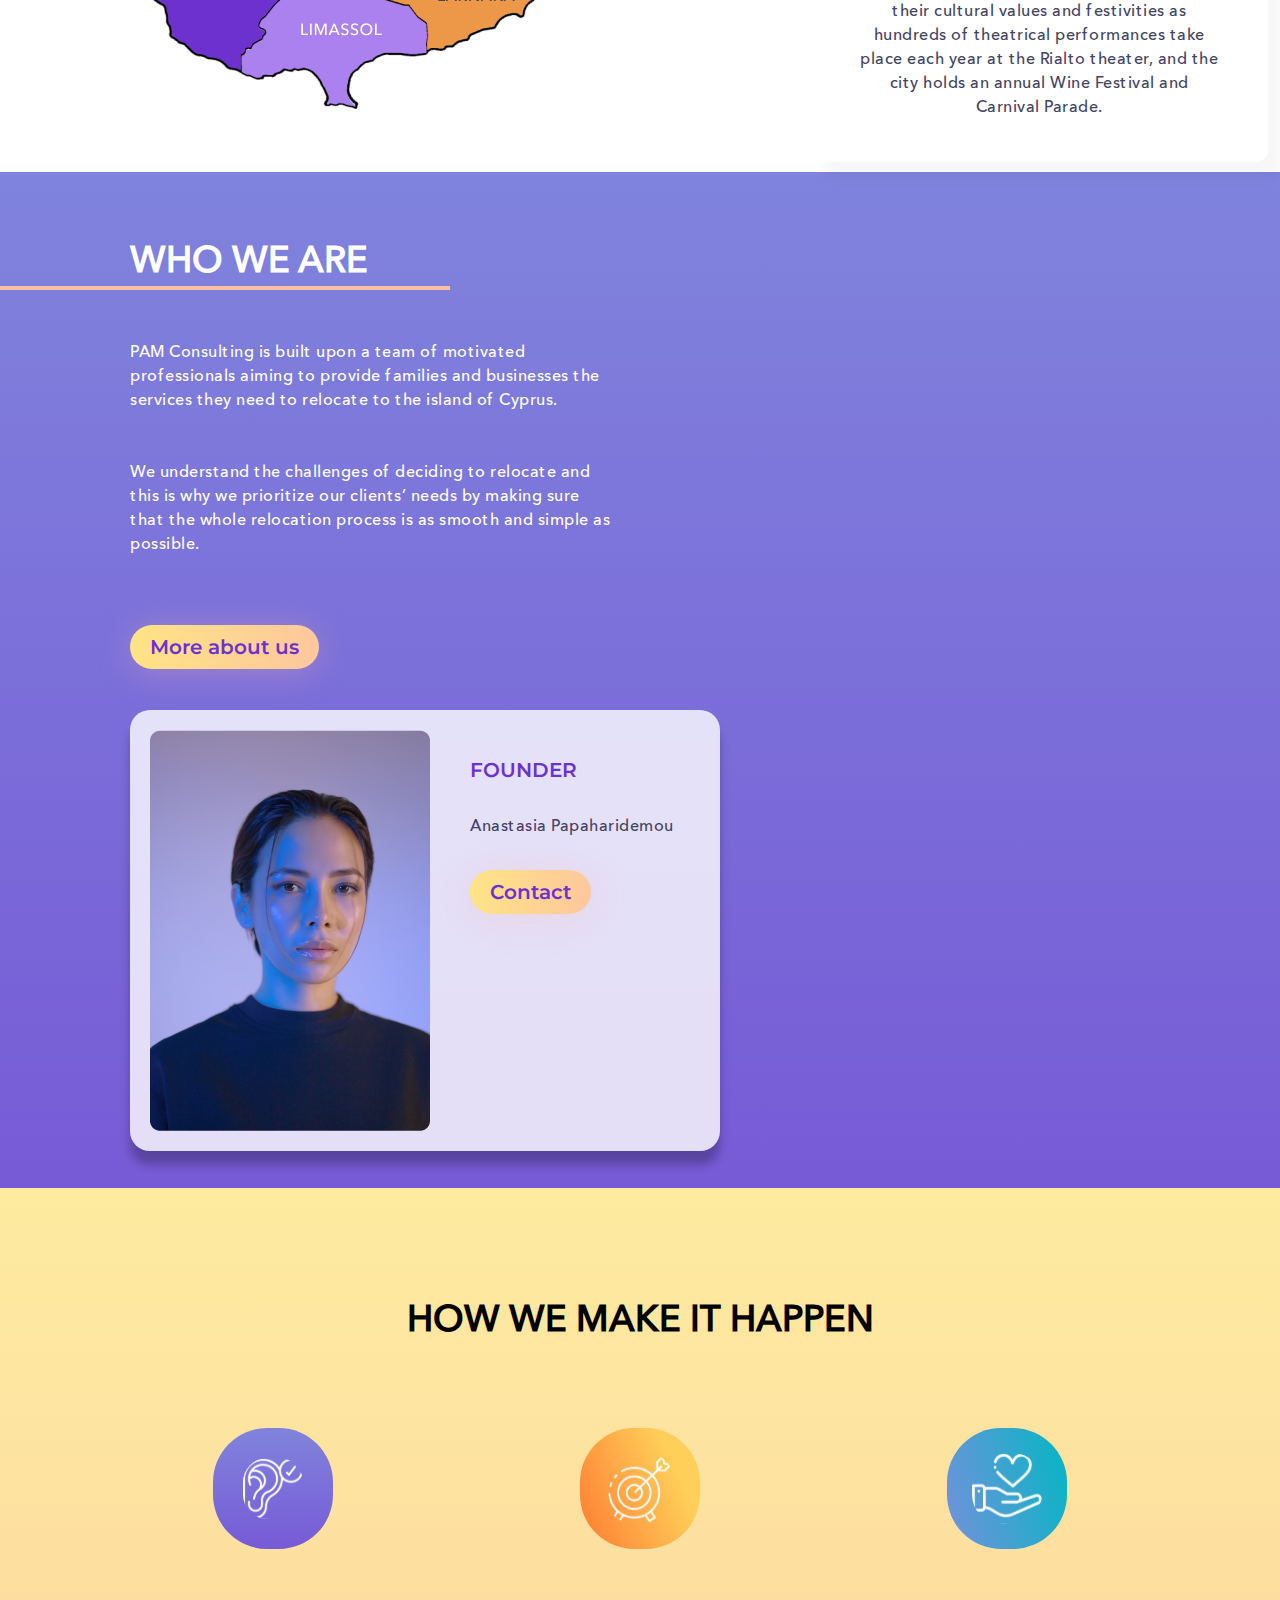
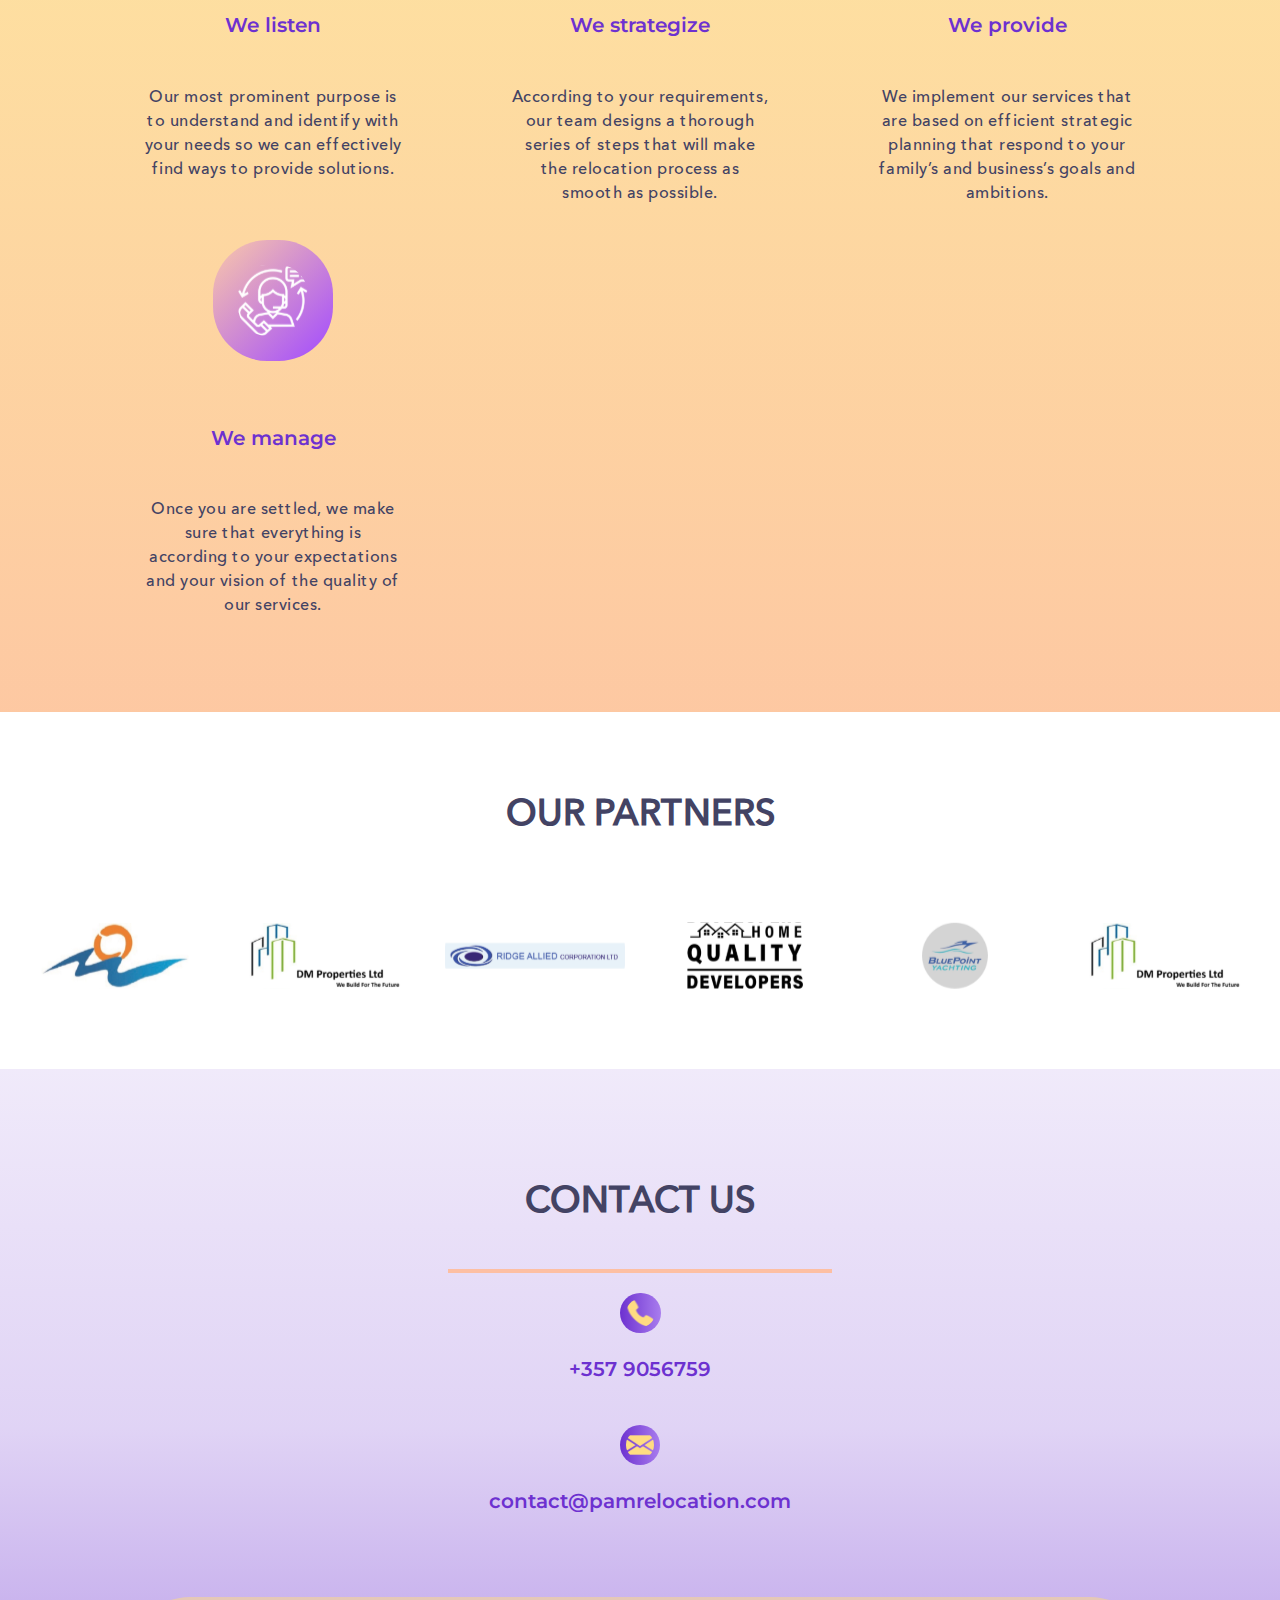
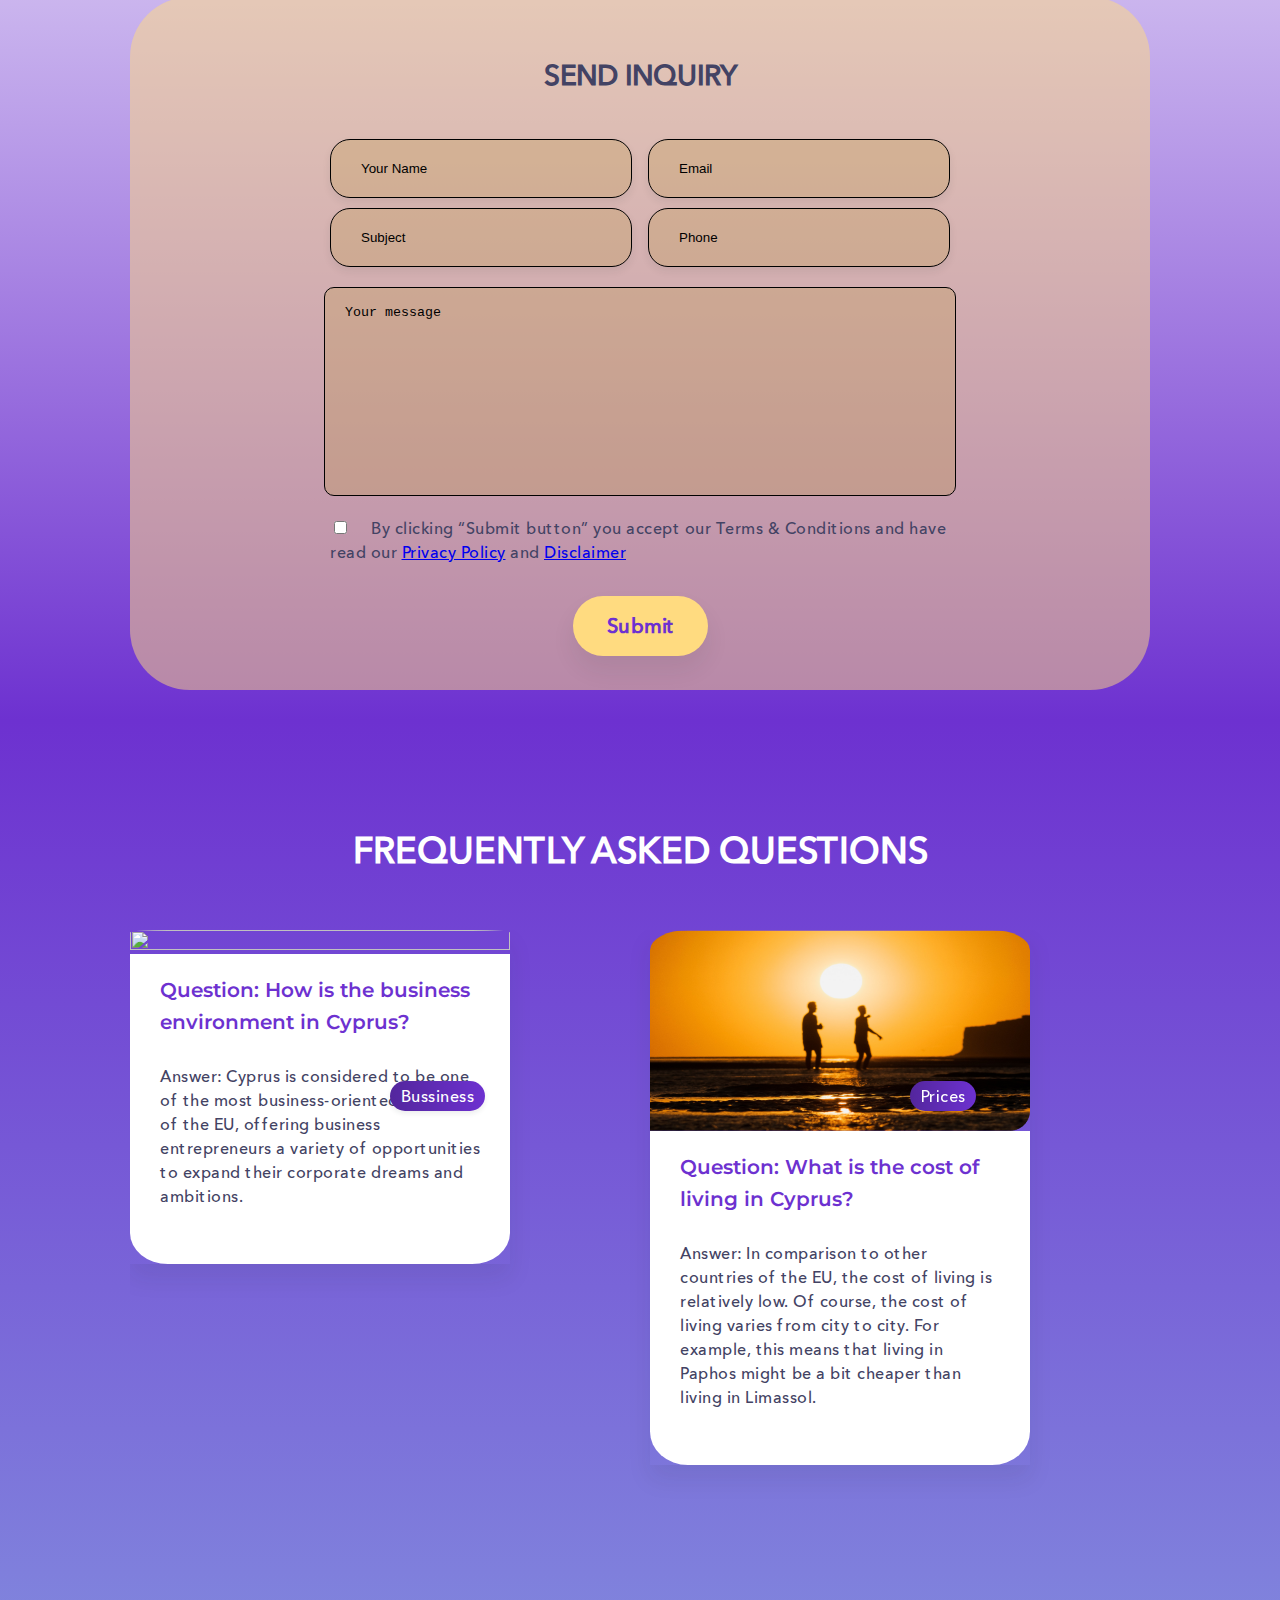
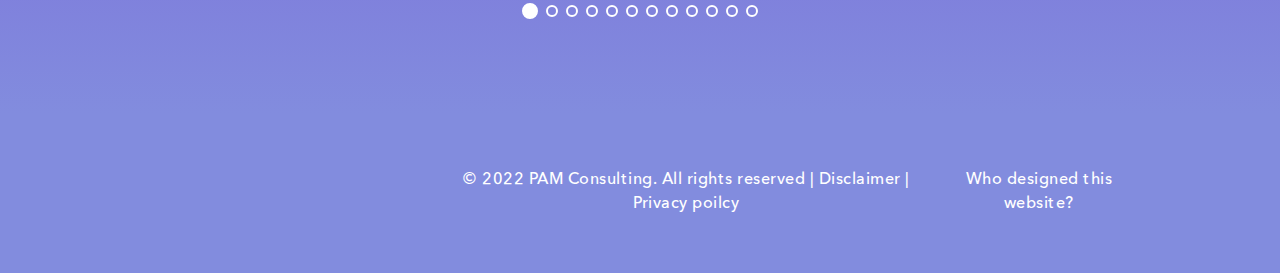
==== commit 987c3d83: "fixed_styles, added_sliders" ====
--- a/index.html
+++ b/index.html
@@ -9,23 +9,18 @@
 
     <link rel="stylesheet" href="css/home/header.css">
     <link rel="stylesheet" href="css/home/main.css">
-    <link rel="stylesheet" href="css/css_elements/footer/footer.css">
-    <link rel="stylesheet" href="css/css_elements/form/form.css">
-    <link rel="stylesheet" href="css/css_elements/menu/menu.css">
-    <link rel="stylesheet" href="css/css_elements/qa/qa.css">
     <link rel="stylesheet" href="css/adaptive/adaptive_main.css">
     <link
-  rel="stylesheet"
-  href="https://cdn.jsdelivr.net/npm/swiper@8/swiper-bundle.min.css"
-  
-/>
+  rel="stylesheet" href="https://cdn.jsdelivr.net/npm/swiper@8/swiper-bundle.min.css"/>
 </head>
 <body>
     <header>
         <div class="menu">
-            <div class="logo"><img src="./img/header/logo.svg" alt="logo"></div>
+            <div class="logo">
+                <a href="#slider"><img src="./img/header/logo.svg" alt="logo"></a>
+            </div>
         
-            <nav>
+            <nav id="nav">
                 <div class="hamb">
                     <div class="hamb__field" id="hamb">
                         <span class="bar"></span>
@@ -39,7 +34,7 @@
                     <li><a href="./about.html">about us</a></li>
                     <li>
                         <a href="" class="menu-link">services</a>
-                        <div class="triangle_down"></div>
+                        <span class="triangle_down"></span>
                         <ul class="menu__sub-list">
                             <li><a href="./investment.html" class="menu__sub-link">Investments opportunities</a></li>
                             <li><a href="./bussiness.html" class="menu__sub-link">Business relocation</a></li>
@@ -57,7 +52,7 @@
             
         </div>
 
-        <div class="slider">
+        <div id="slider" class="slider">
             <div class="swiper swiper1">
                 <div class="swiper-wrapper">
                     
@@ -405,7 +400,7 @@
                 <div class="privacy_policy">
                     <label for="checkbox">
                         <input id="checkbox" type="checkbox">
-                        <span>By clicking “Submit button” you accept our Terms & Conditions and have read our Privacy Policy and Disclaimer</span>    
+                        <span>By clicking “Submit button” you accept our Terms & Conditions and have read our <a href="./policy.html">Privacy Policy</a> and <a href="./disclamer.html">Disclaimer</a></span>    
                     </label>
                 </div>
                 <button type="submit" class="myBtn">Submit</button>
@@ -580,7 +575,7 @@
       </footer>
     
     
-      <script src="js/script.js"></script>
+    <script  src="js/script.js"></script>
     <script src="https://cdn.jsdelivr.net/npm/swiper@8/swiper-bundle.min.js"></script>
     <script src="js/slider.js"></script>
 </body>
--- a/css/home/main.css
+++ b/css/home/main.css
@@ -1,4 +1,8 @@
 @import "../style.css";
+@import "/css/css_elements/qa/qa.css";
+@import "/css/css_elements/footer/footer.css";
+@import "/css/css_elements/menu/menu.css";
+@import "/css/css_elements/form/form.css";
 .our_services {
   font-family: "AvenirNextCyr-Medium";
   background: -webkit-gradient(linear, left top, left bottom, color-stop(-21.43%, #828CDE), color-stop(201.93%, #6D31D0));
--- a/css/adaptive/adaptive_main.css
+++ b/css/adaptive/adaptive_main.css
@@ -565,4 +565,9 @@
     max-width: 80%;
     margin: 0 auto;
   }
+}
+@media (max-width: 416px) {
+  .our_services .cards .card img {
+    max-width: 314px;
+  }
 }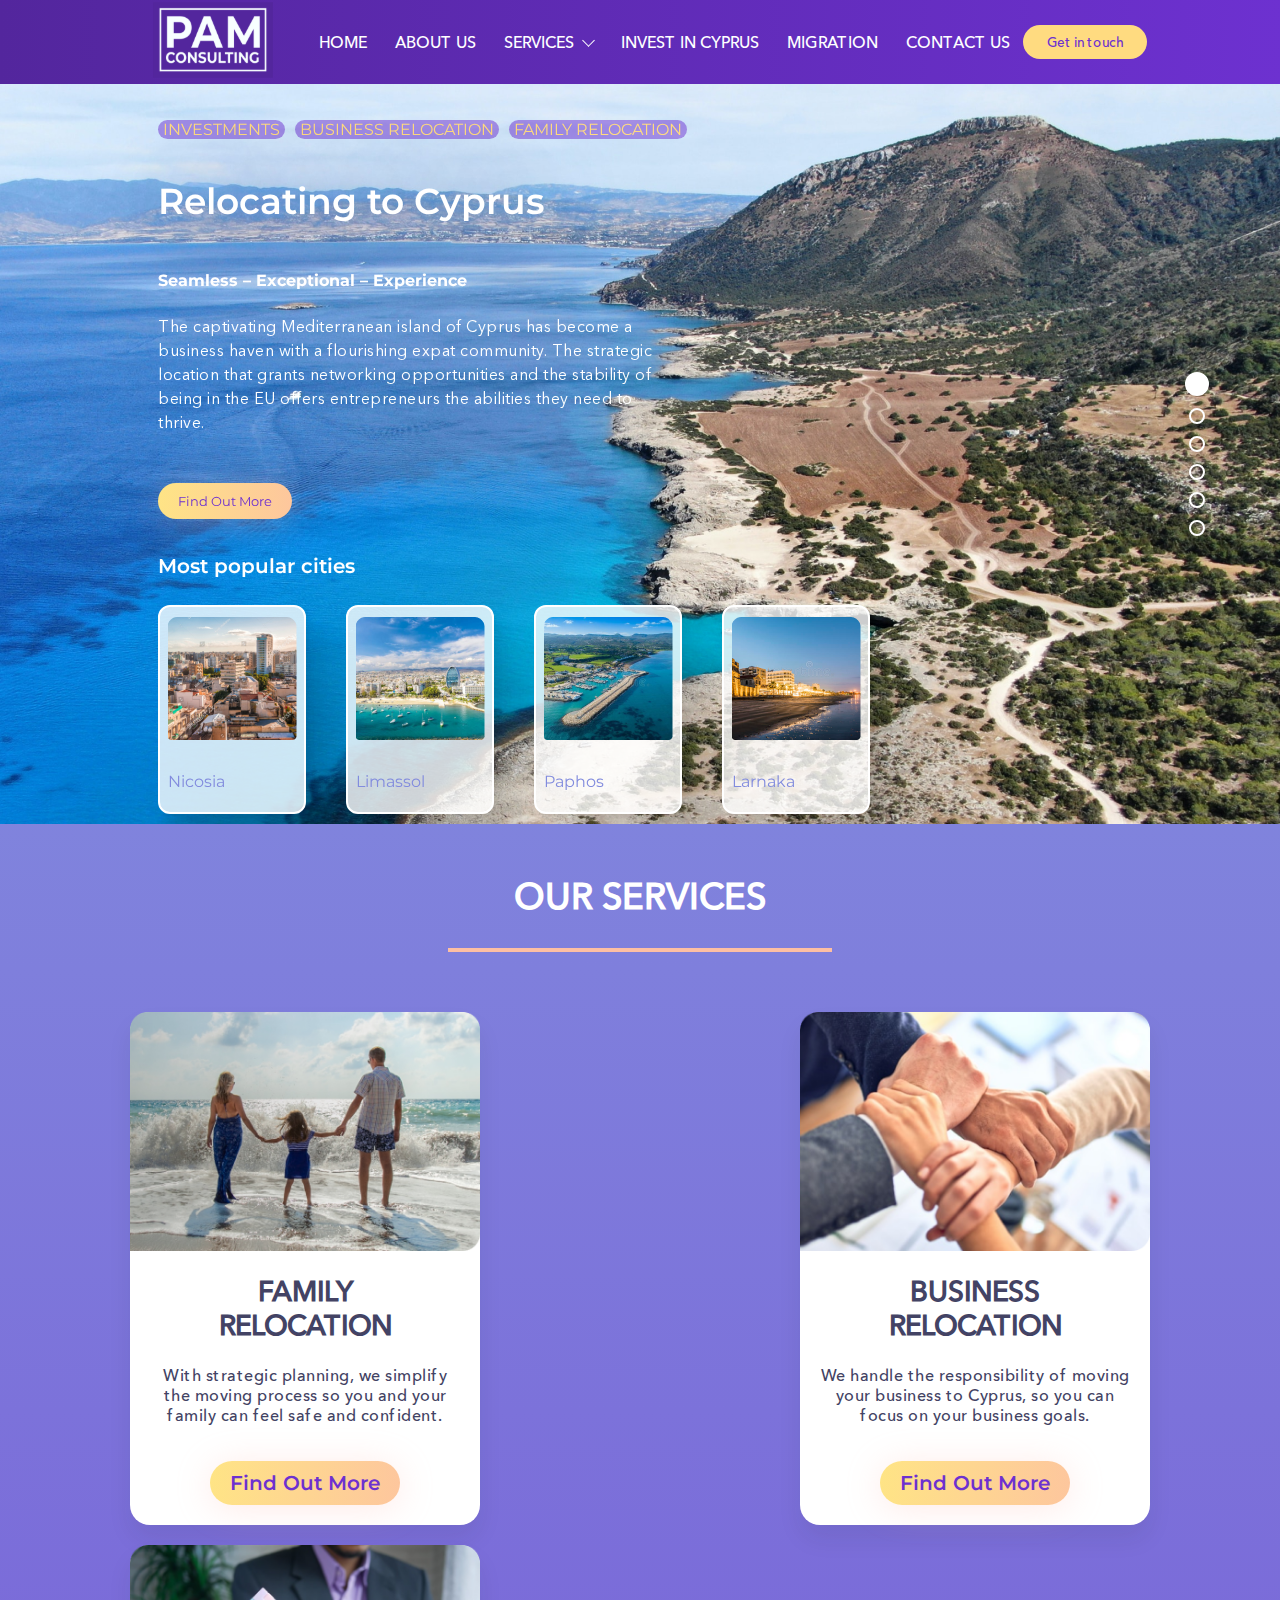
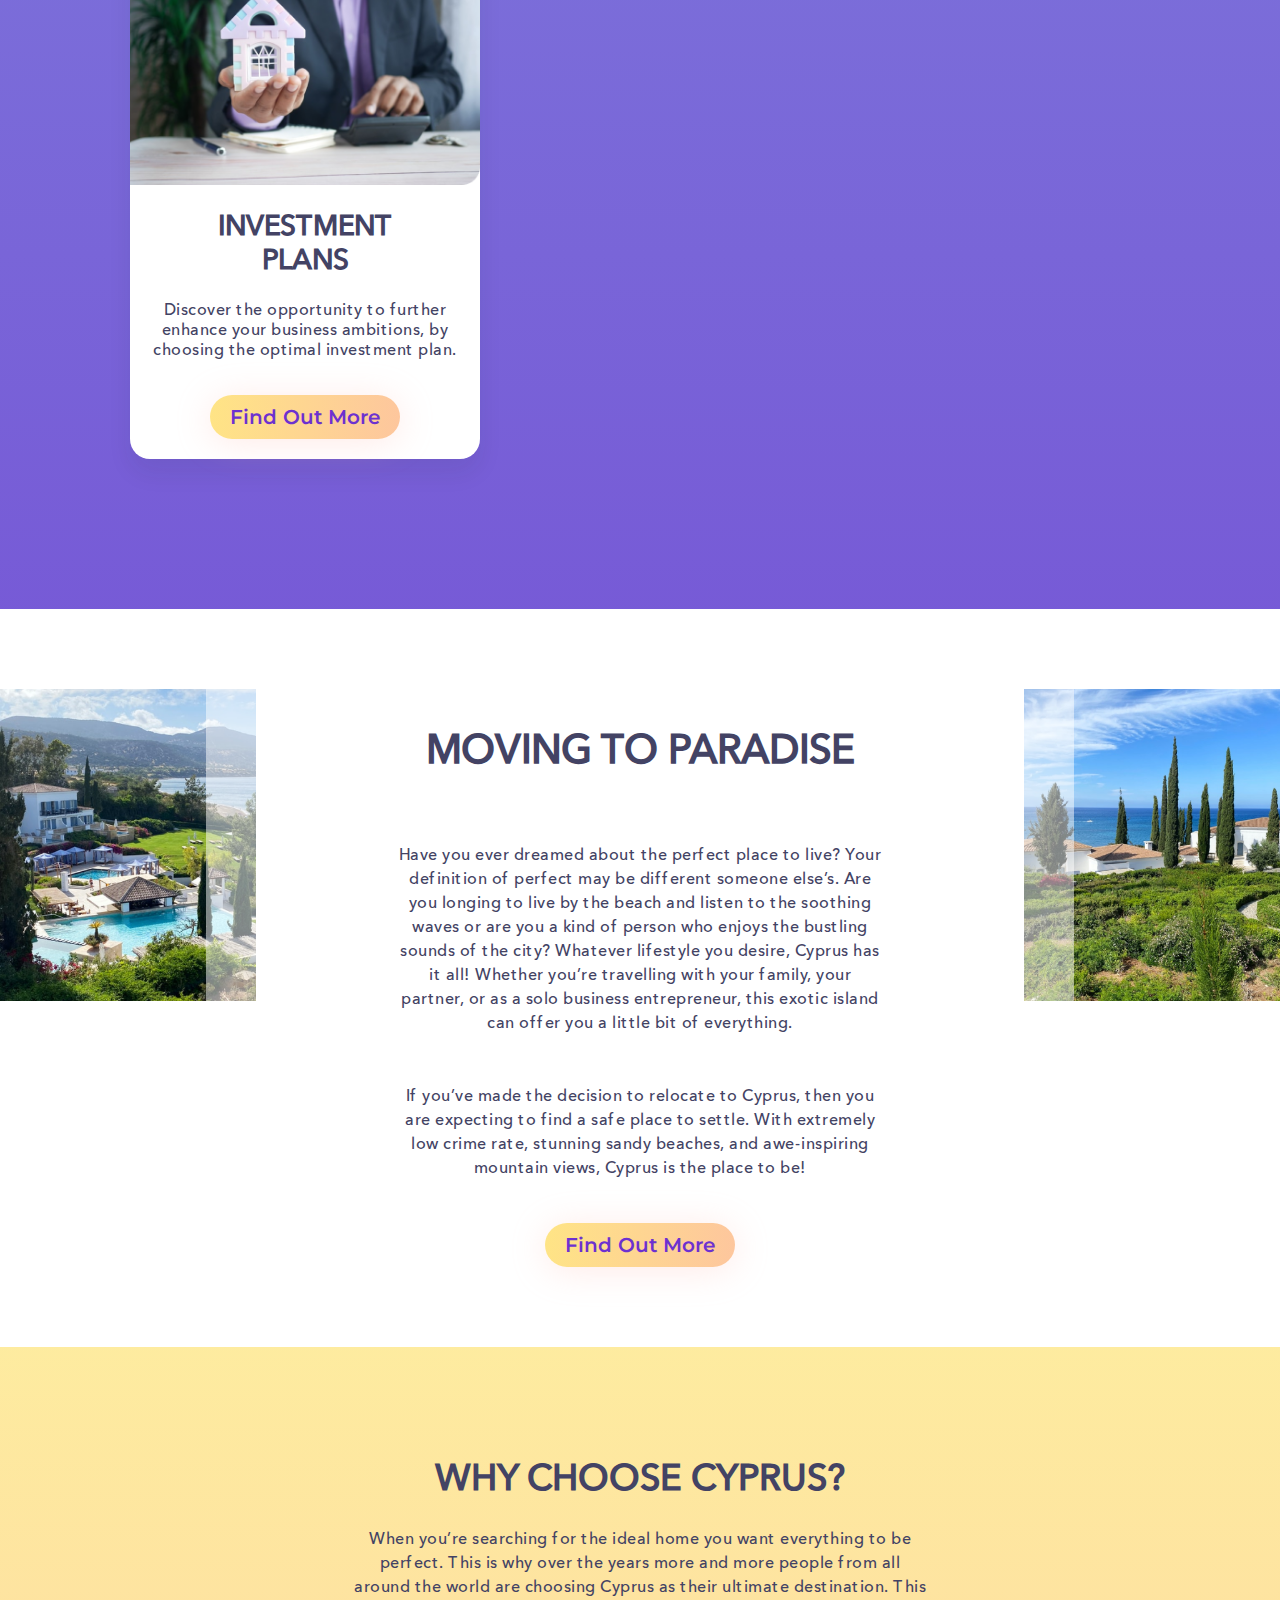
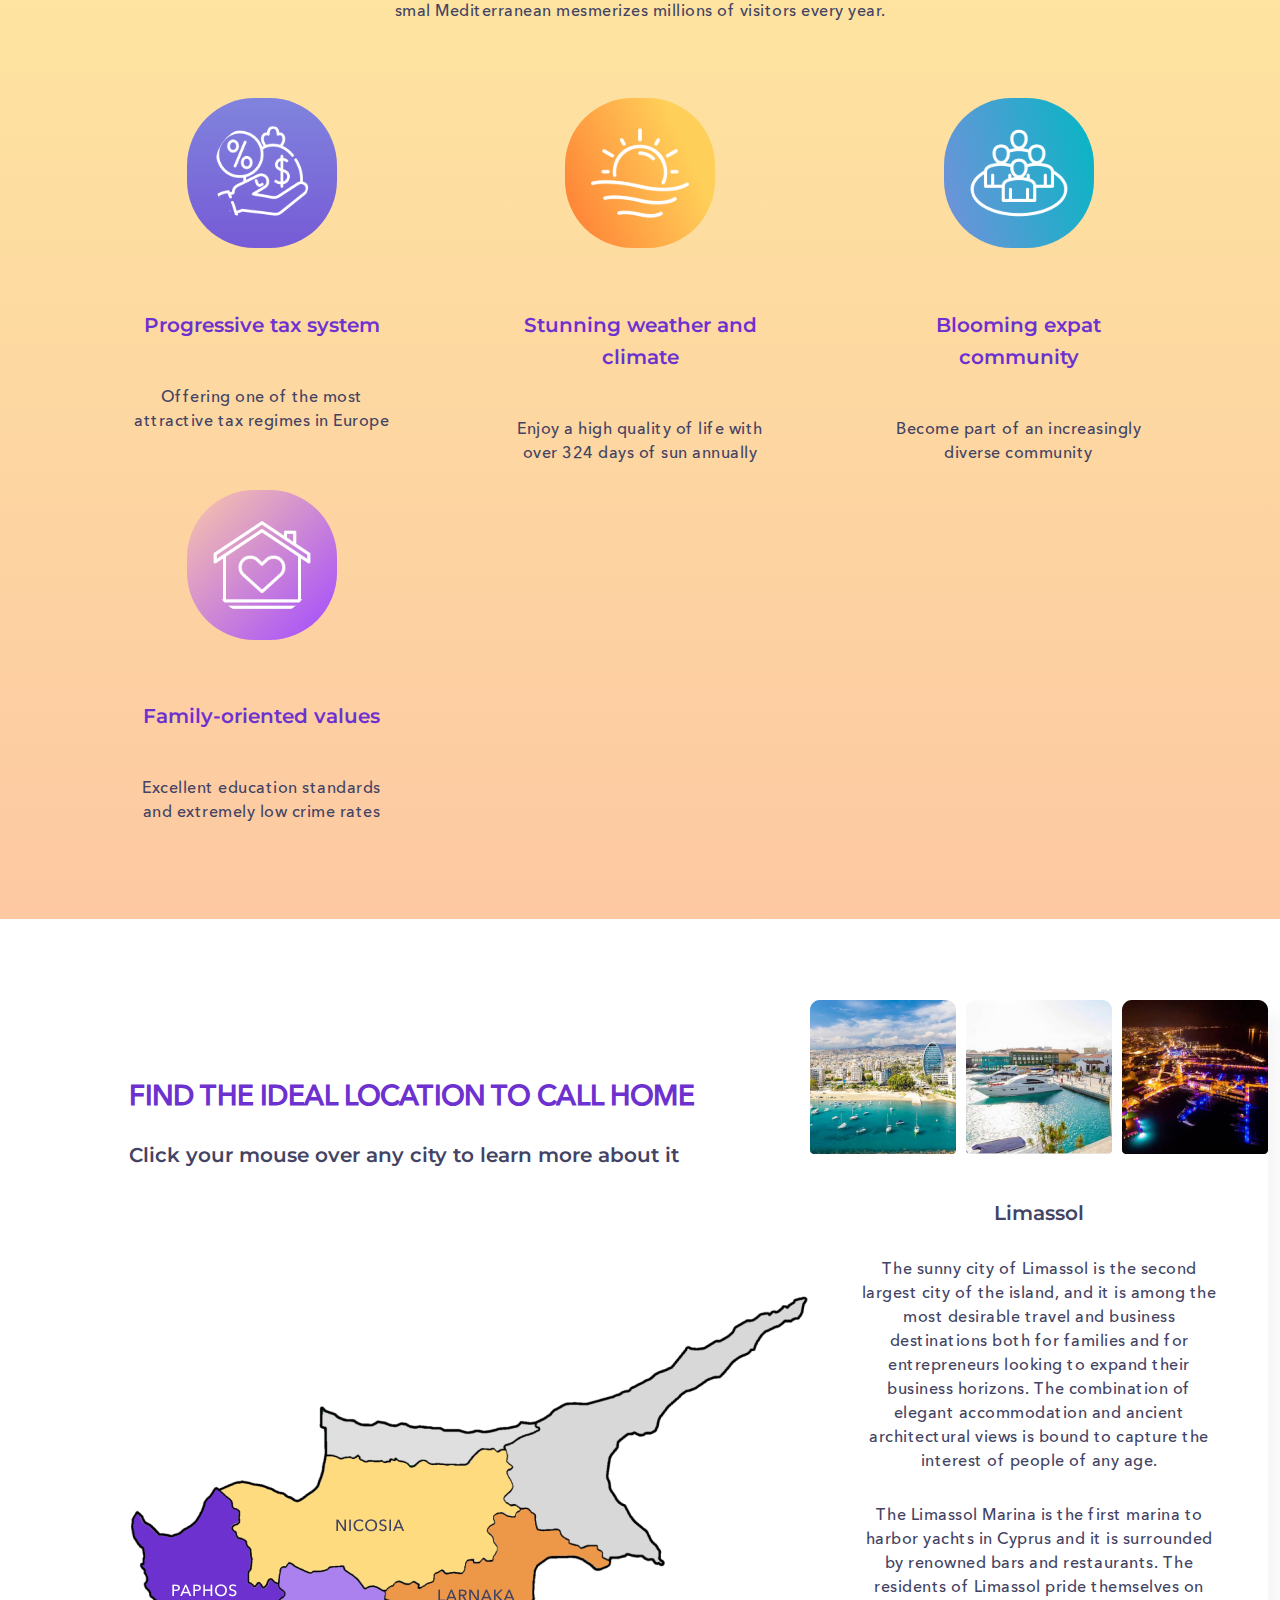
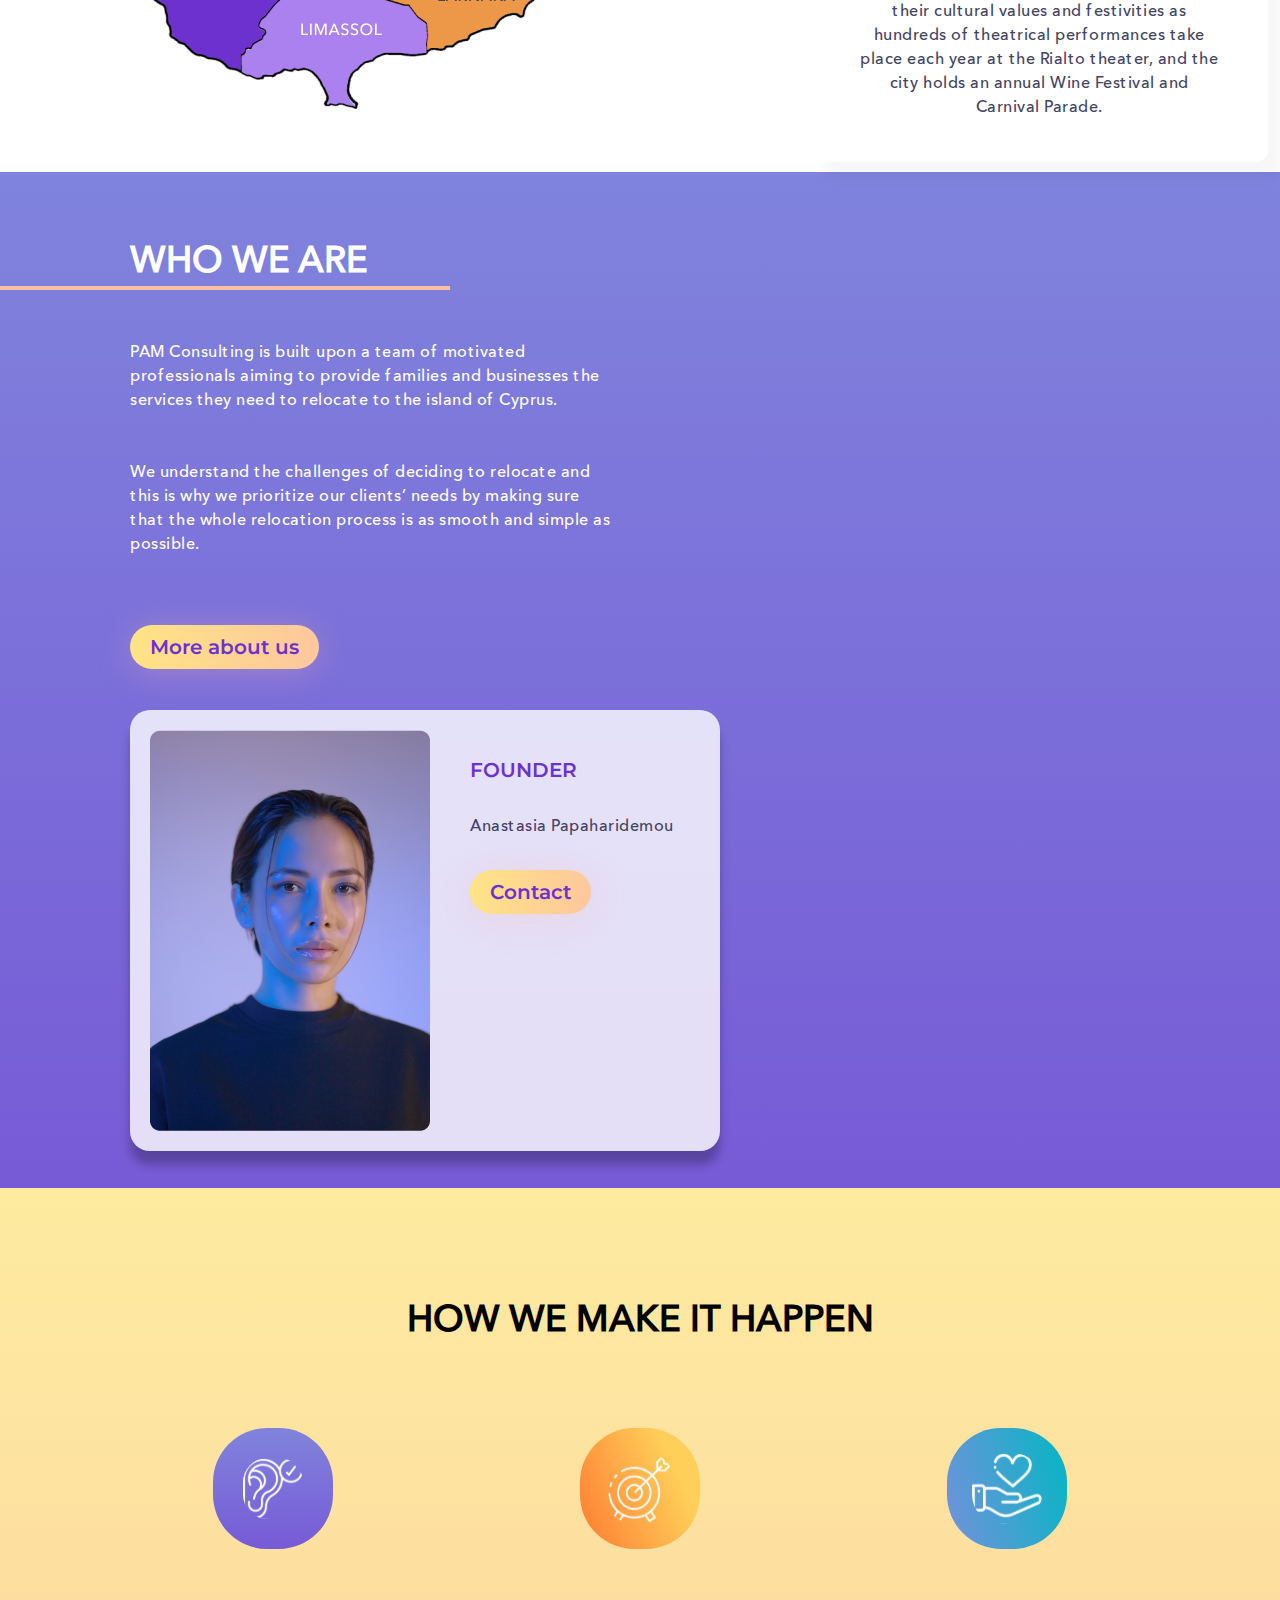
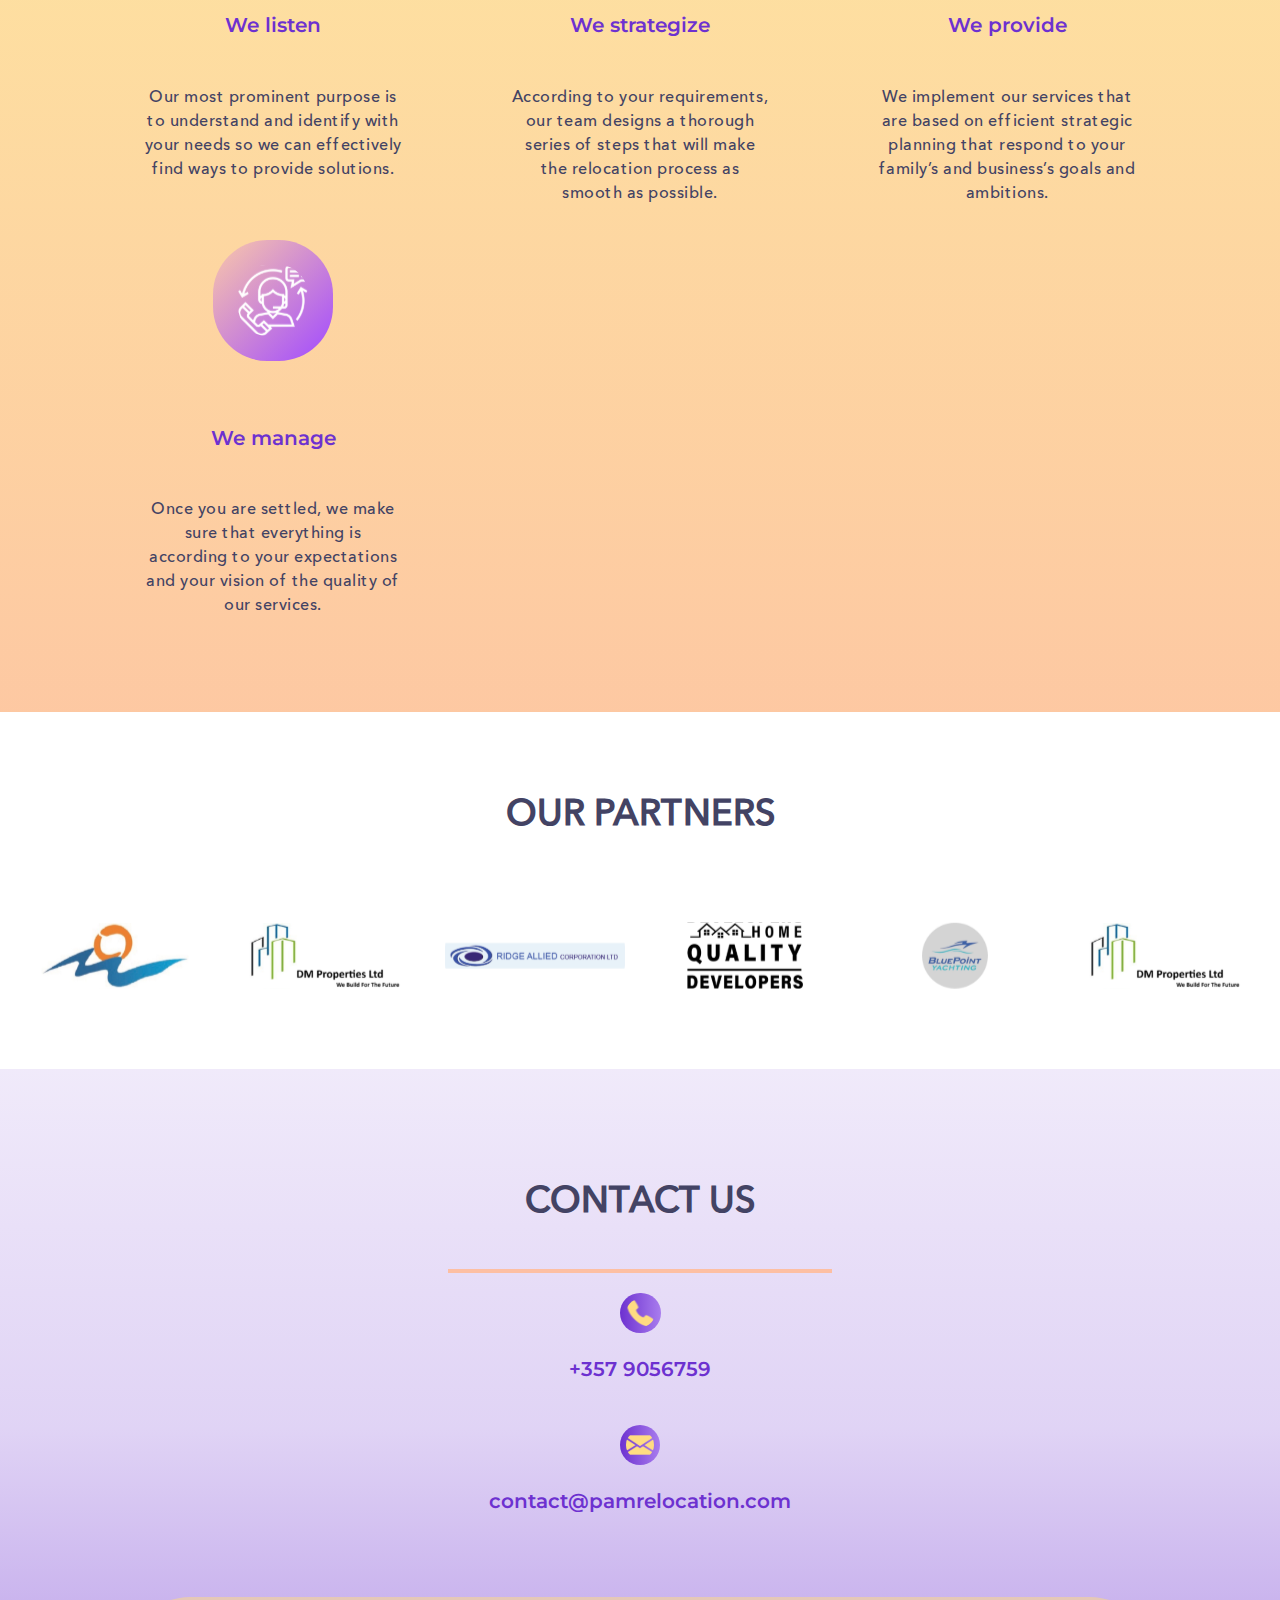
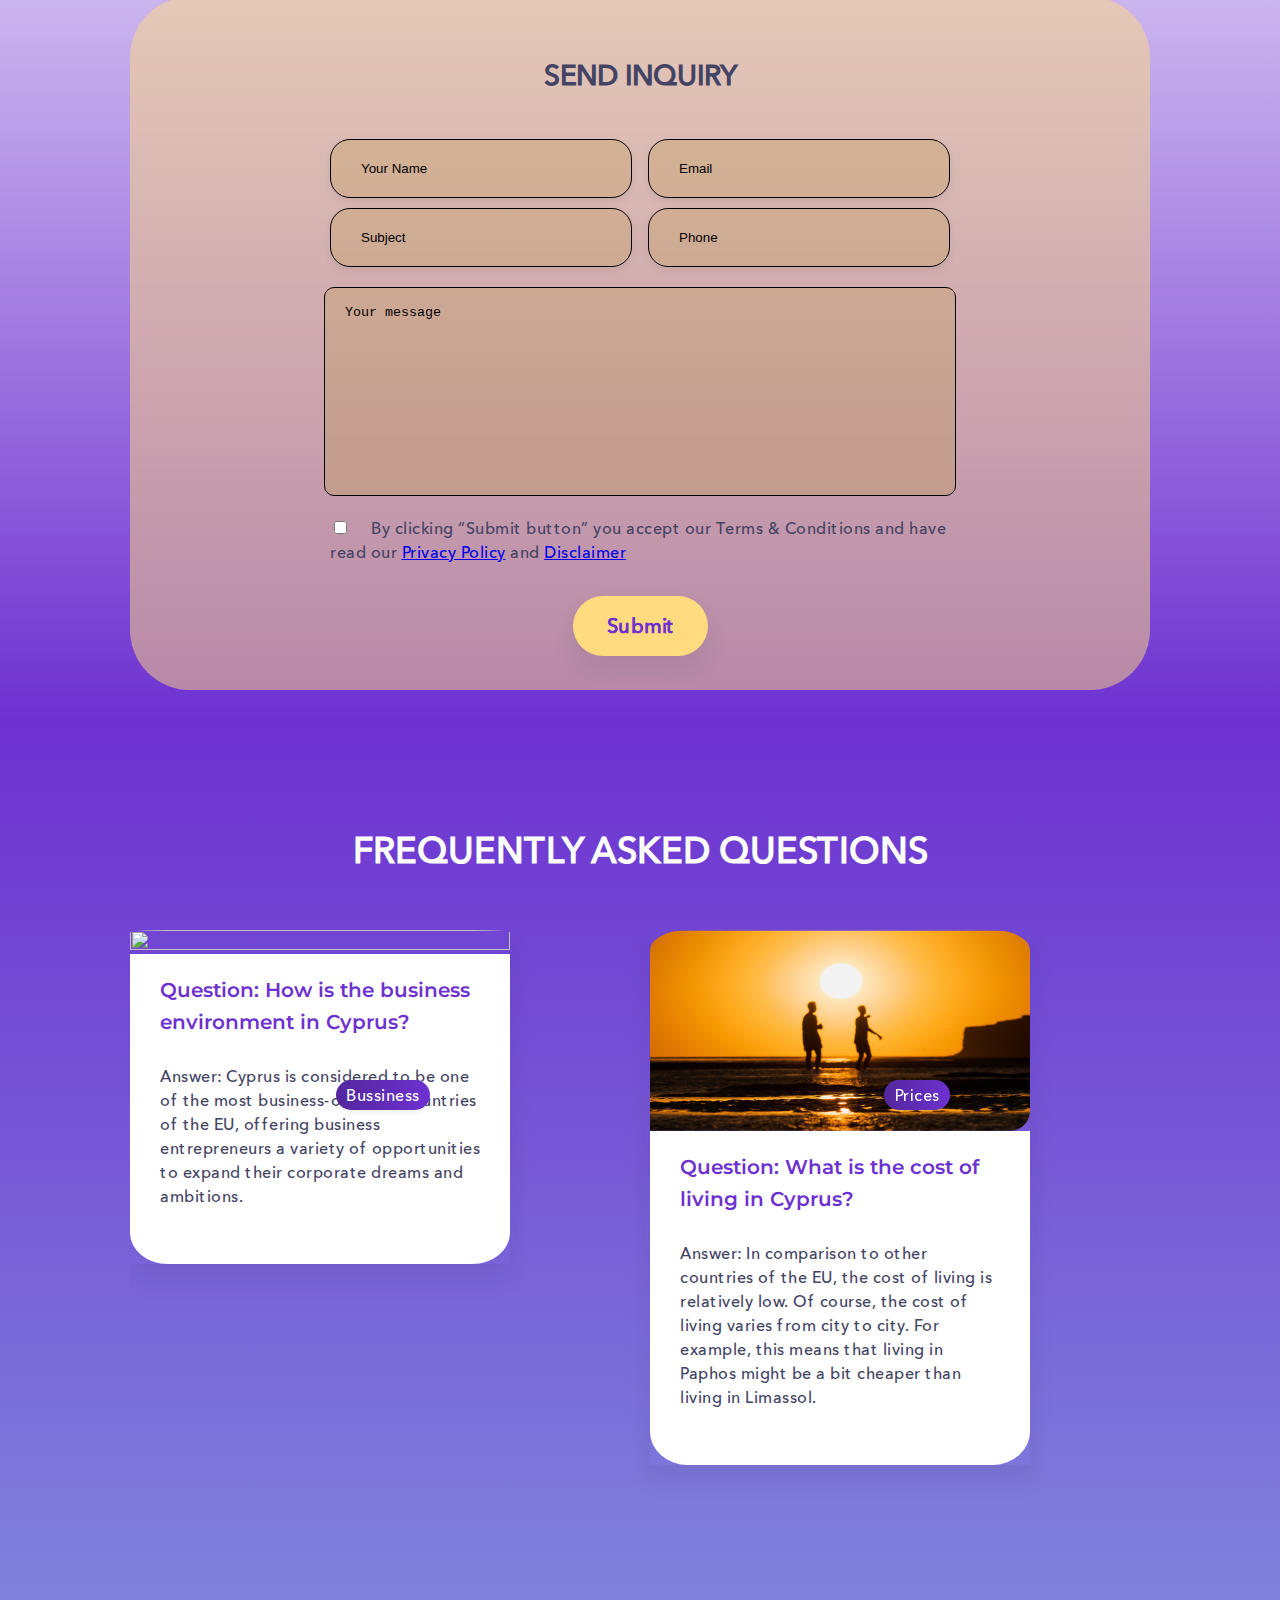
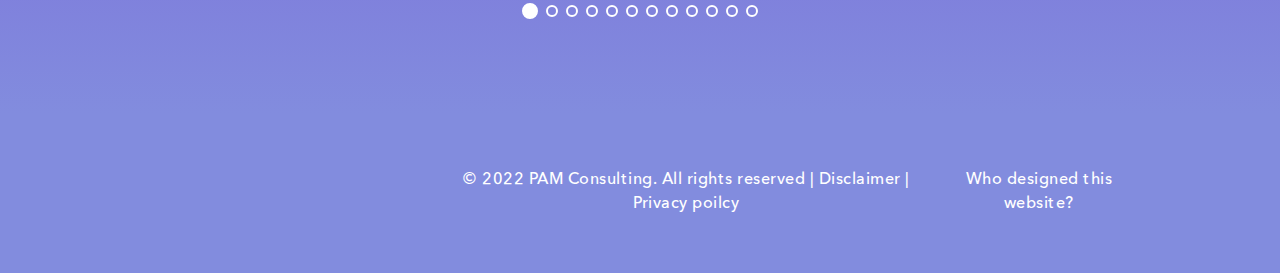
==== commit 776e8bf2: "favicon" ====
--- a/index.html
+++ b/index.html
@@ -6,6 +6,7 @@
     <meta name="viewport" content="width=device-width, initial-scale=1.0">
     <title>PAM</title>
     <link rel="stylesheet" href="css/style.css">
+    <link rel="shortcut icon" href="./img/header/logo.svg" type="image/x-icon">
 
     <link rel="stylesheet" href="css/home/header.css">
     <link rel="stylesheet" href="css/home/main.css">
--- a/css/home/main.css
+++ b/css/home/main.css
@@ -1,8 +1,8 @@
 @import "../style.css";
-@import "/css/css_elements/qa/qa.css";
-@import "/css/css_elements/footer/footer.css";
-@import "/css/css_elements/menu/menu.css";
-@import "/css/css_elements/form/form.css";
+@import "../css_elements/menu/menu.css";
+@import "../css_elements/footer/footer.css";
+@import "../css_elements/form/form.css";
+@import "../css_elements/qa/qa.css";
 .our_services {
   font-family: "AvenirNextCyr-Medium";
   background: -webkit-gradient(linear, left top, left bottom, color-stop(-21.43%, #828CDE), color-stop(201.93%, #6D31D0));
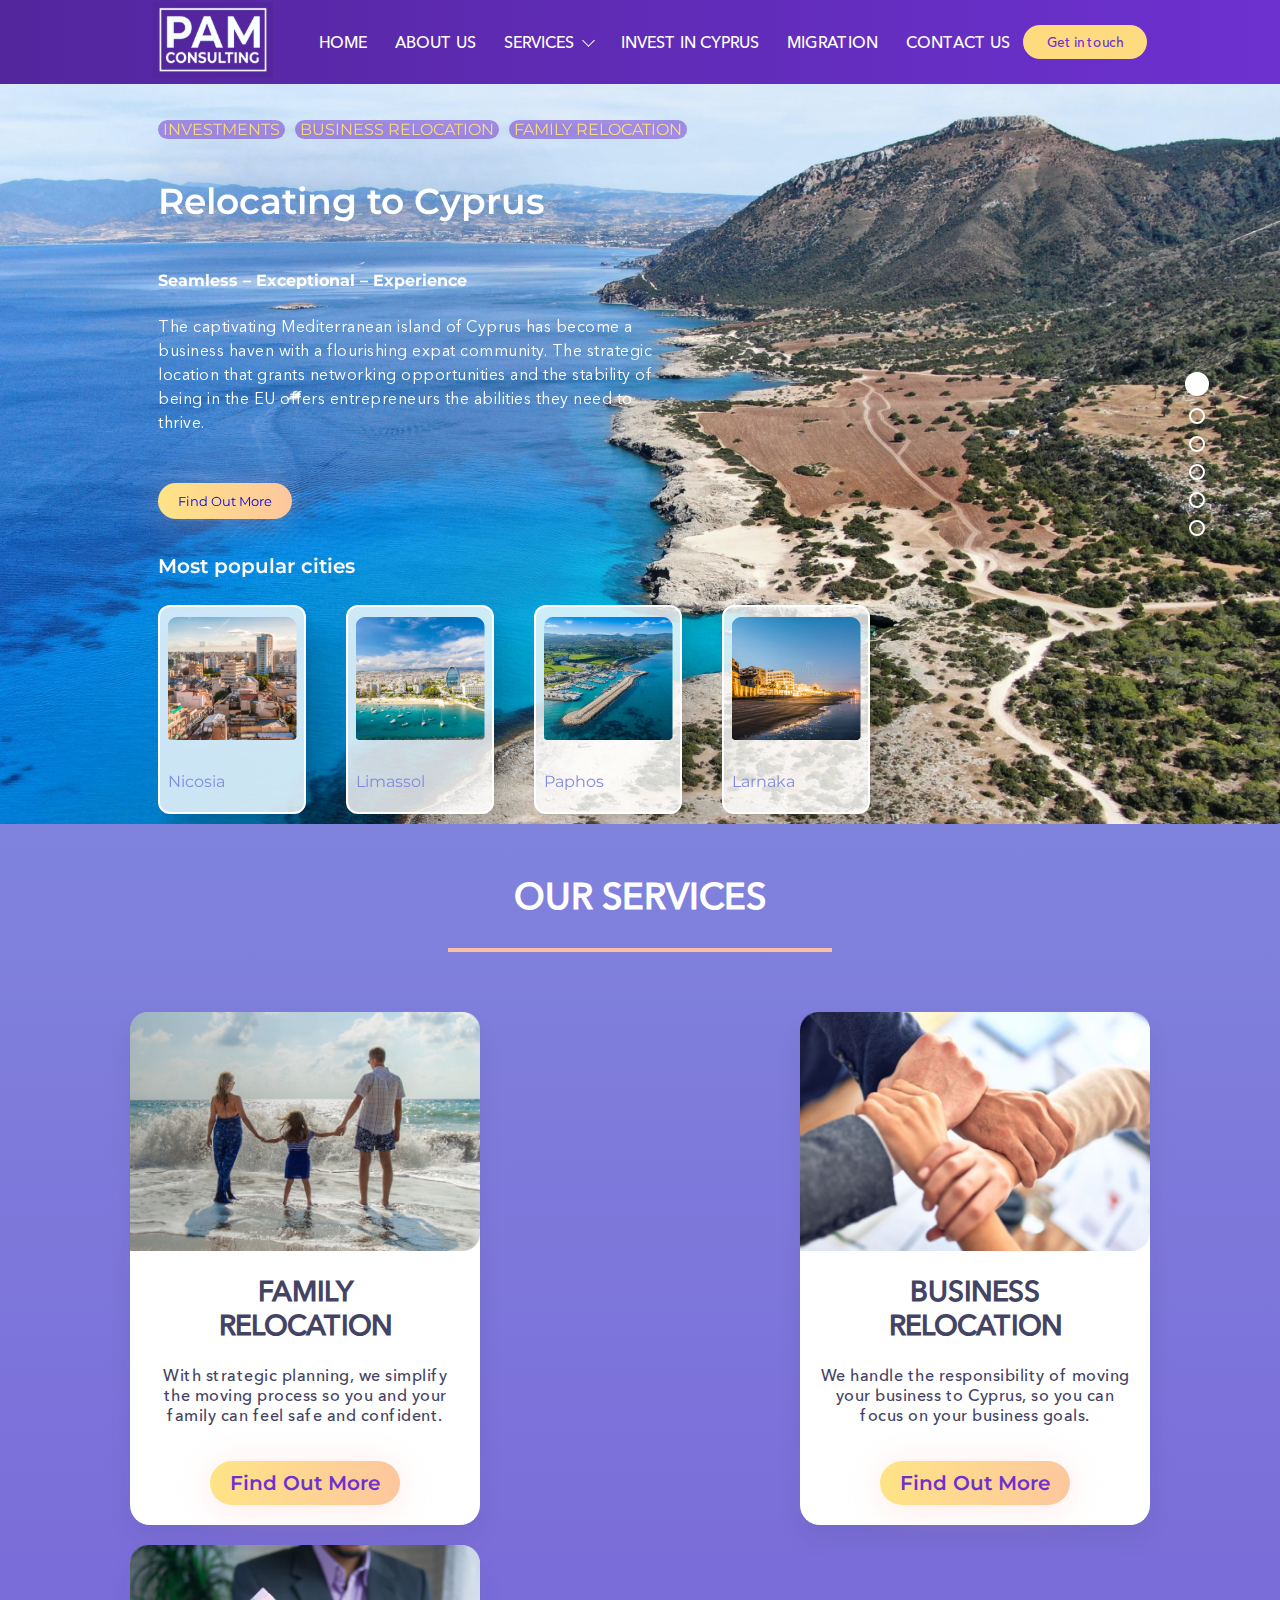
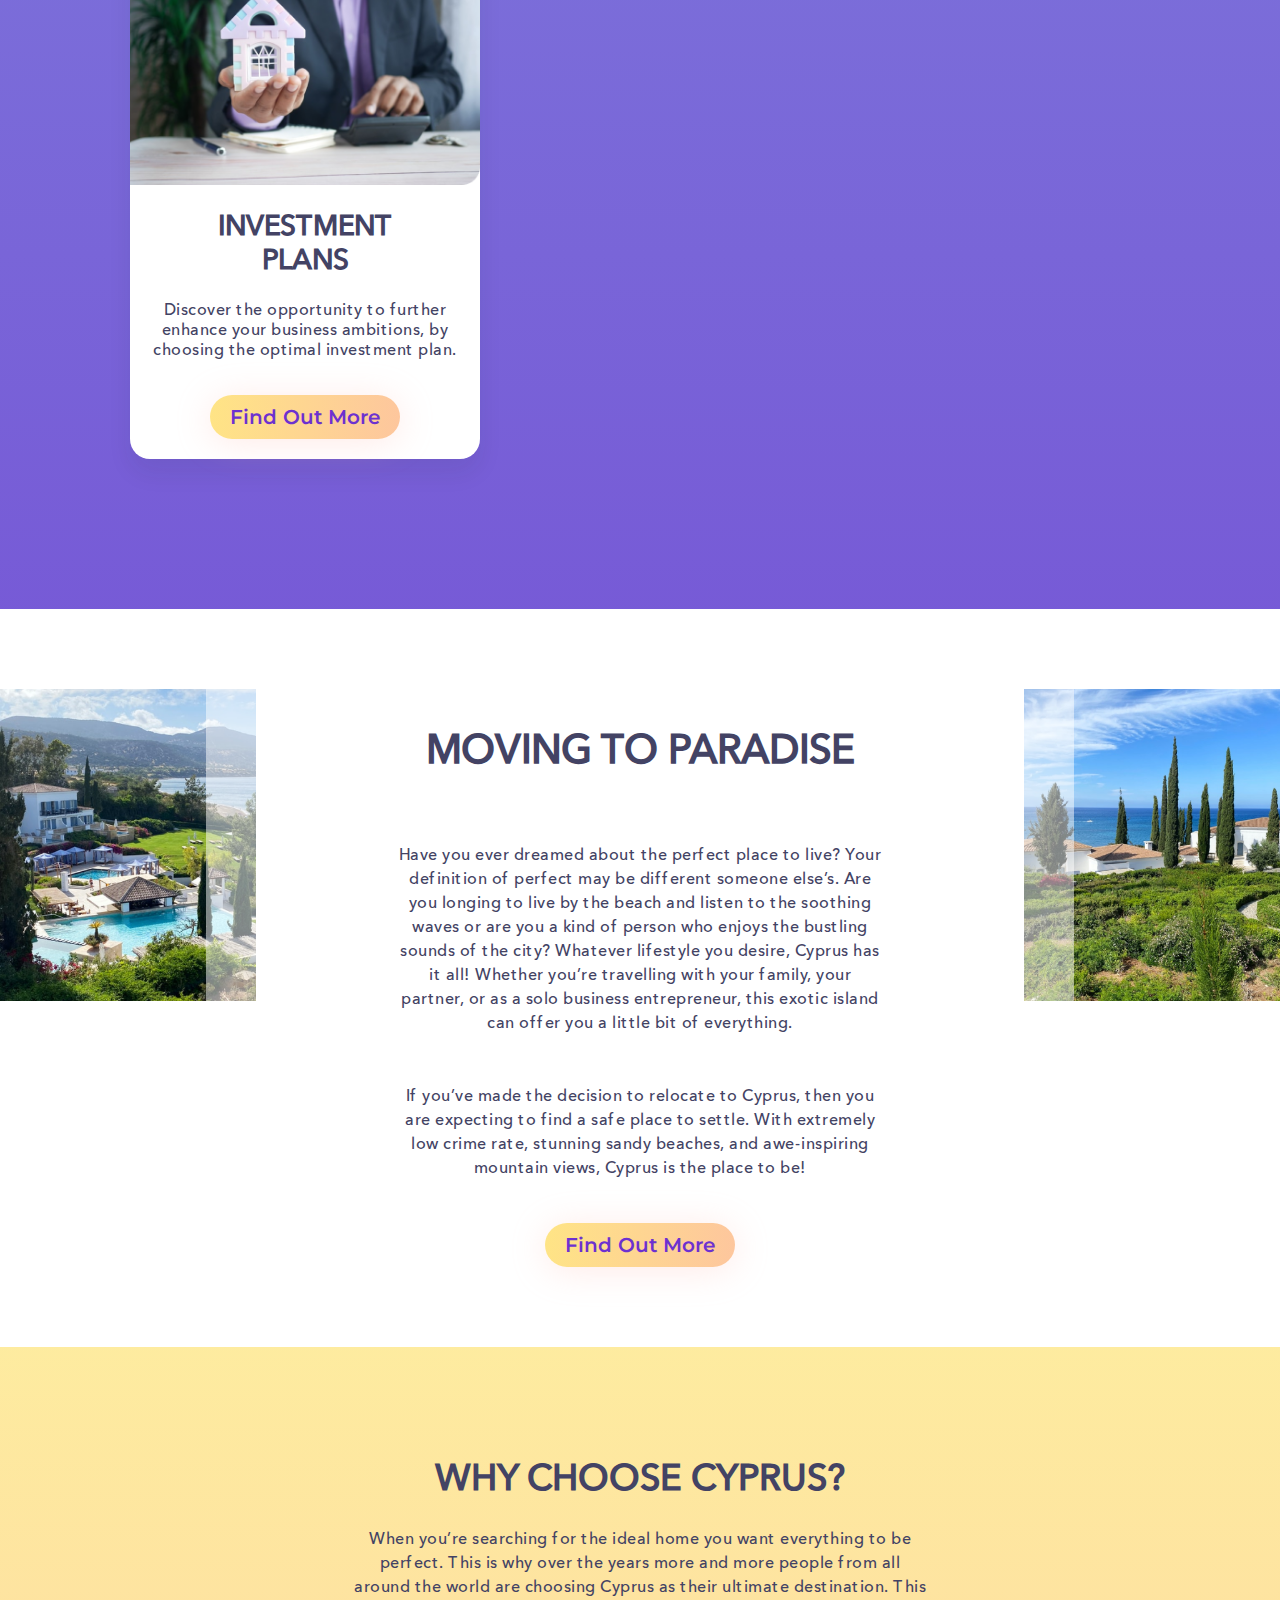
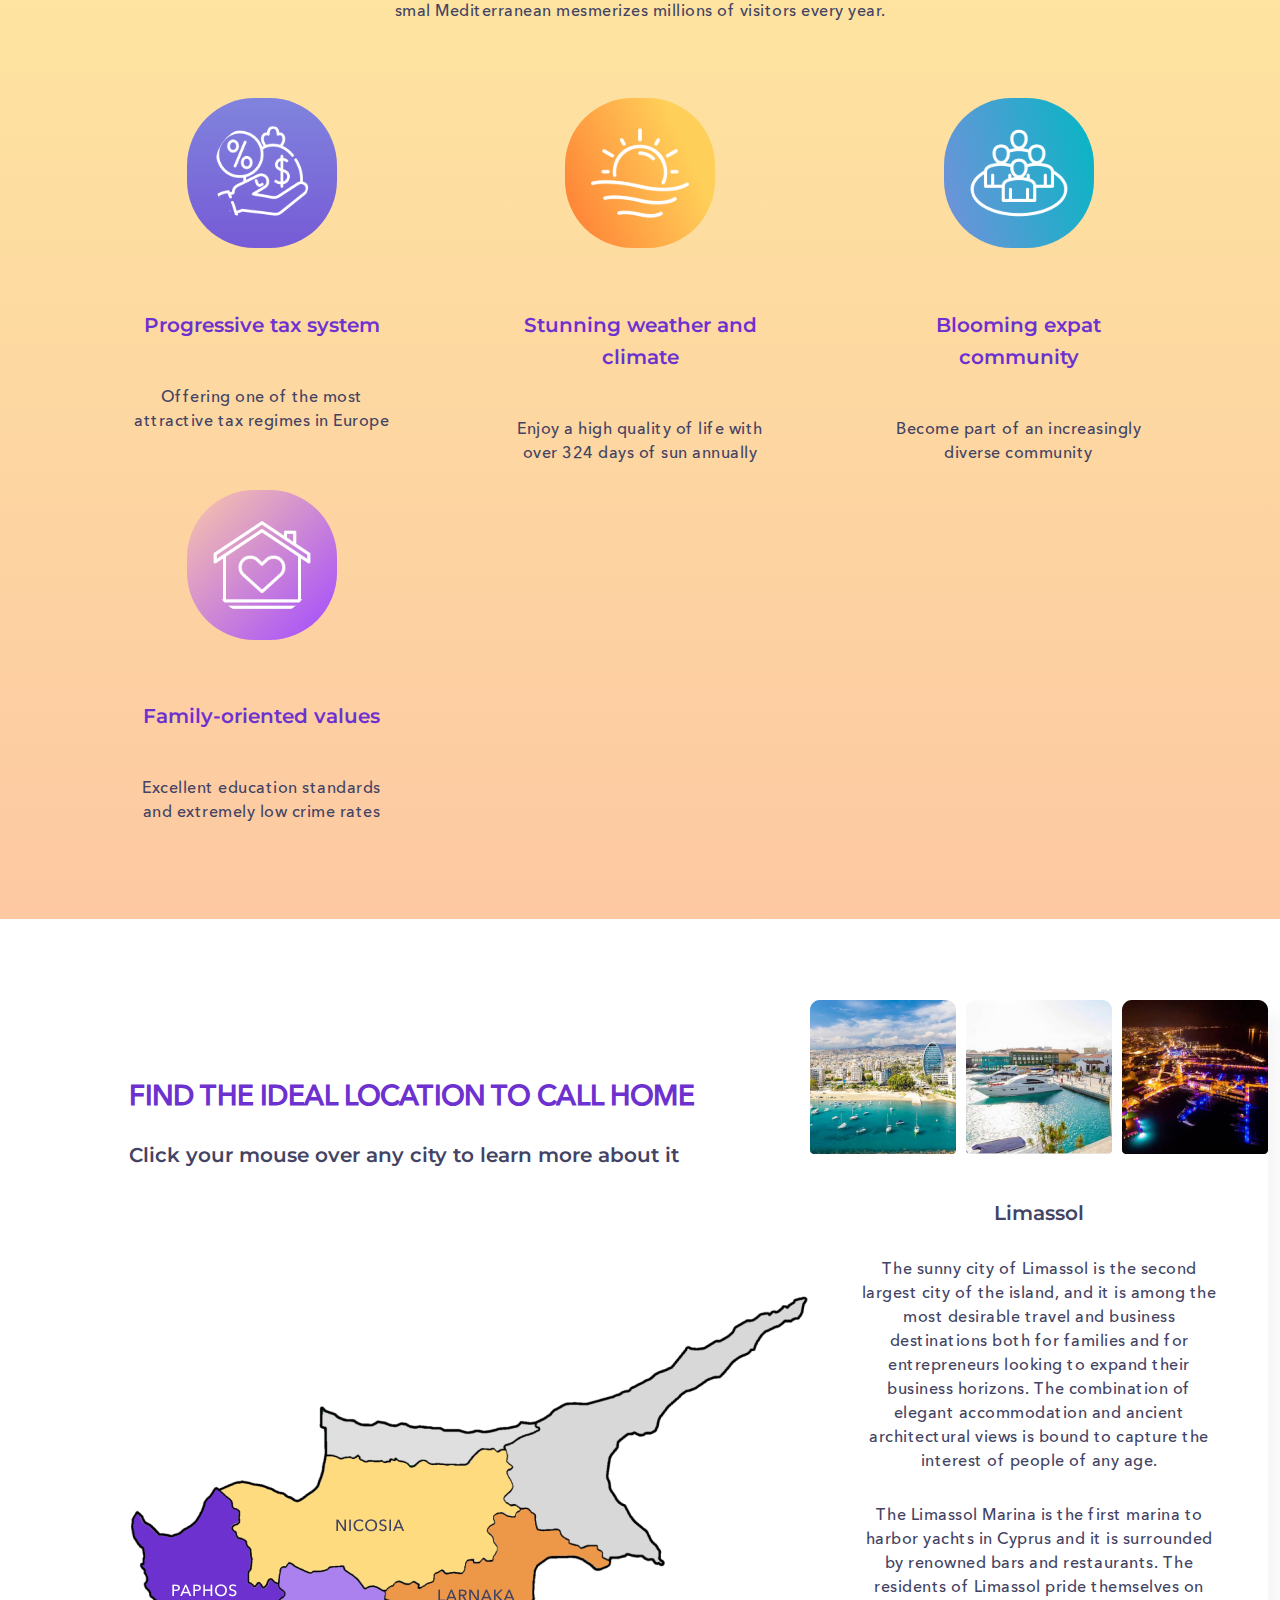
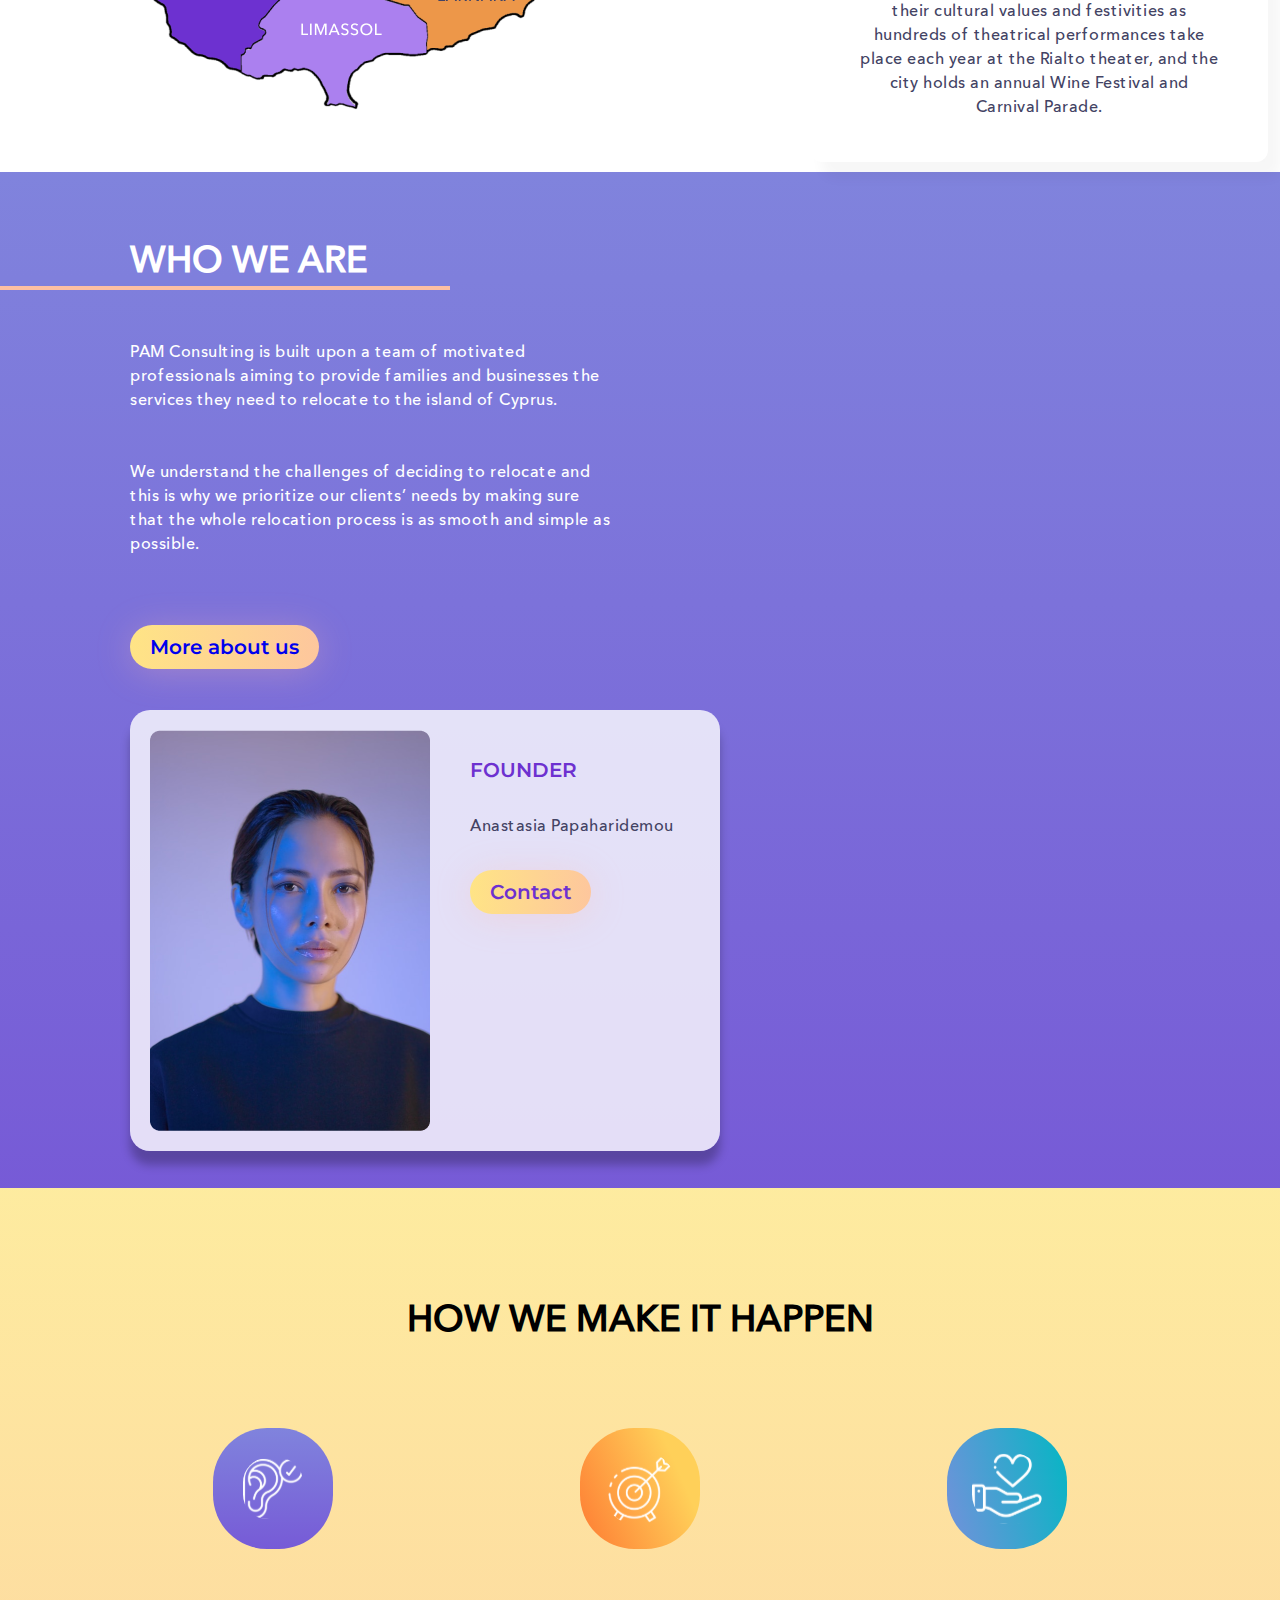
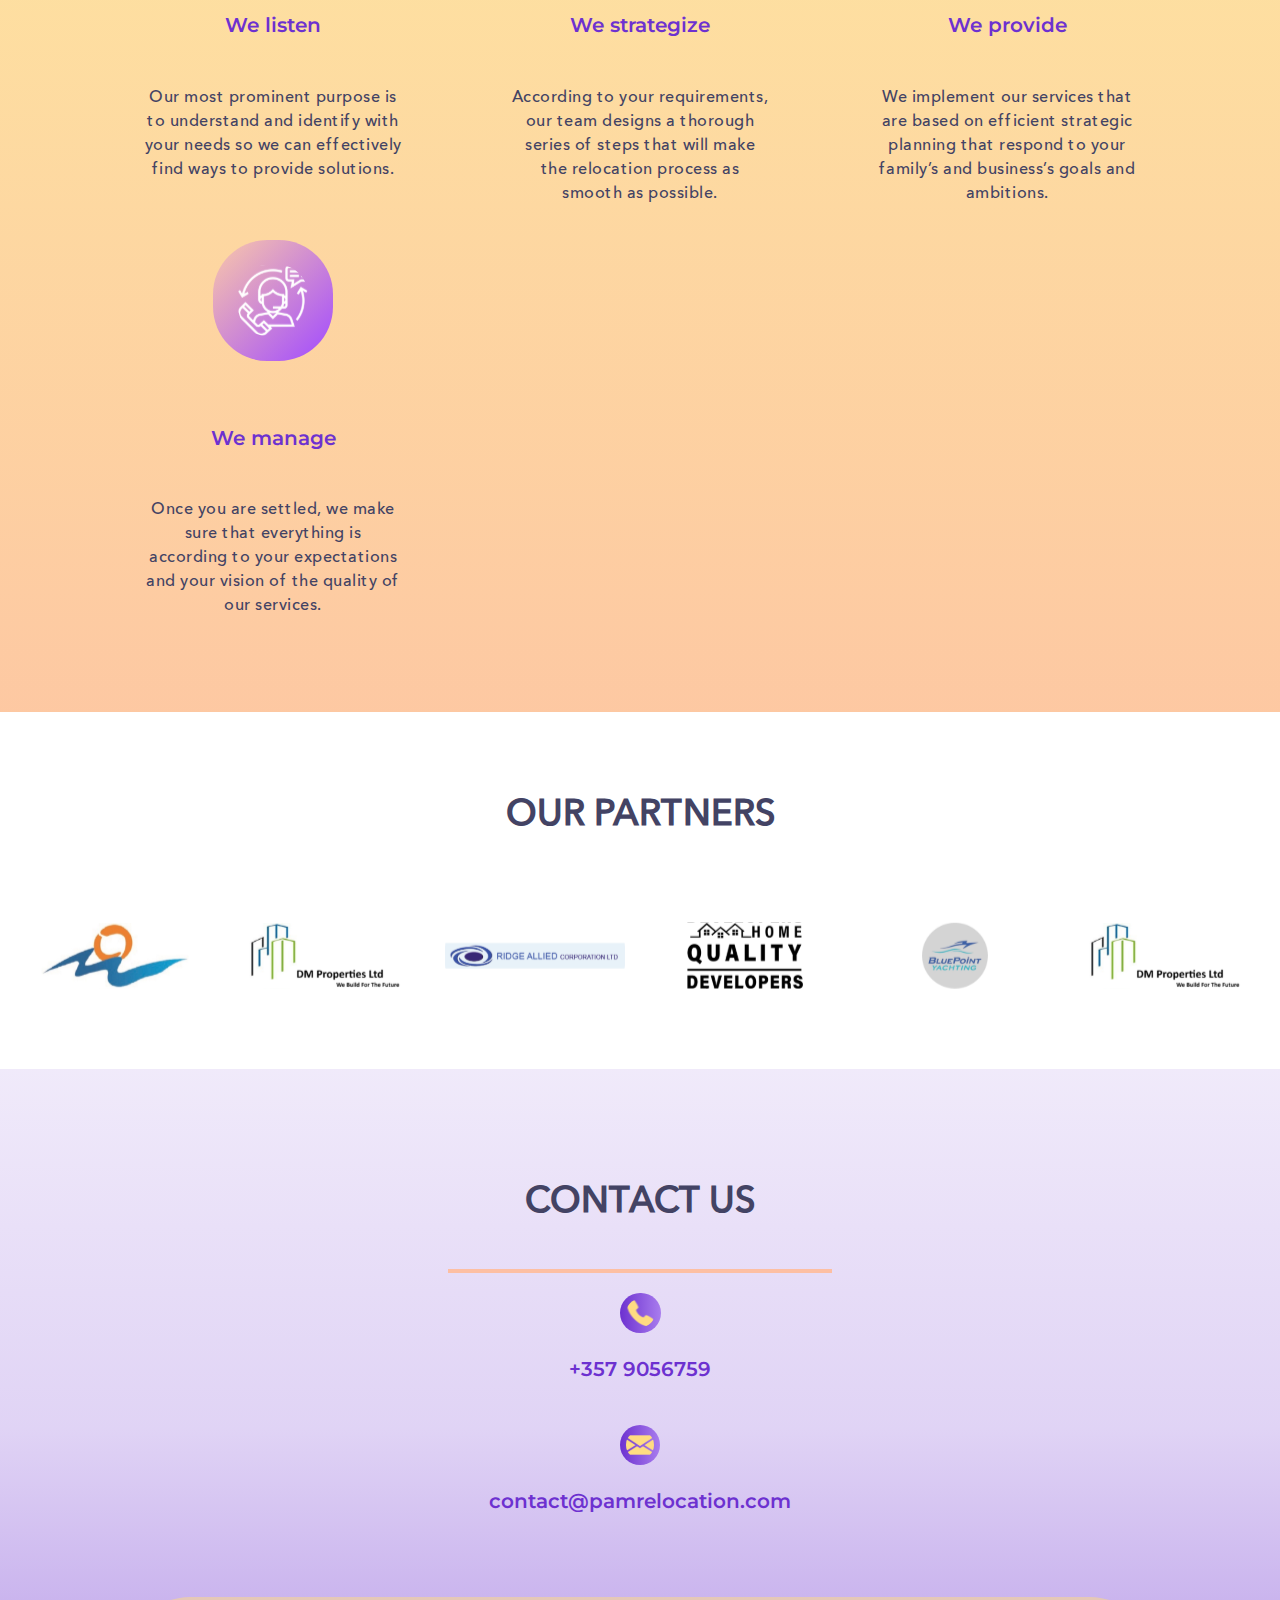
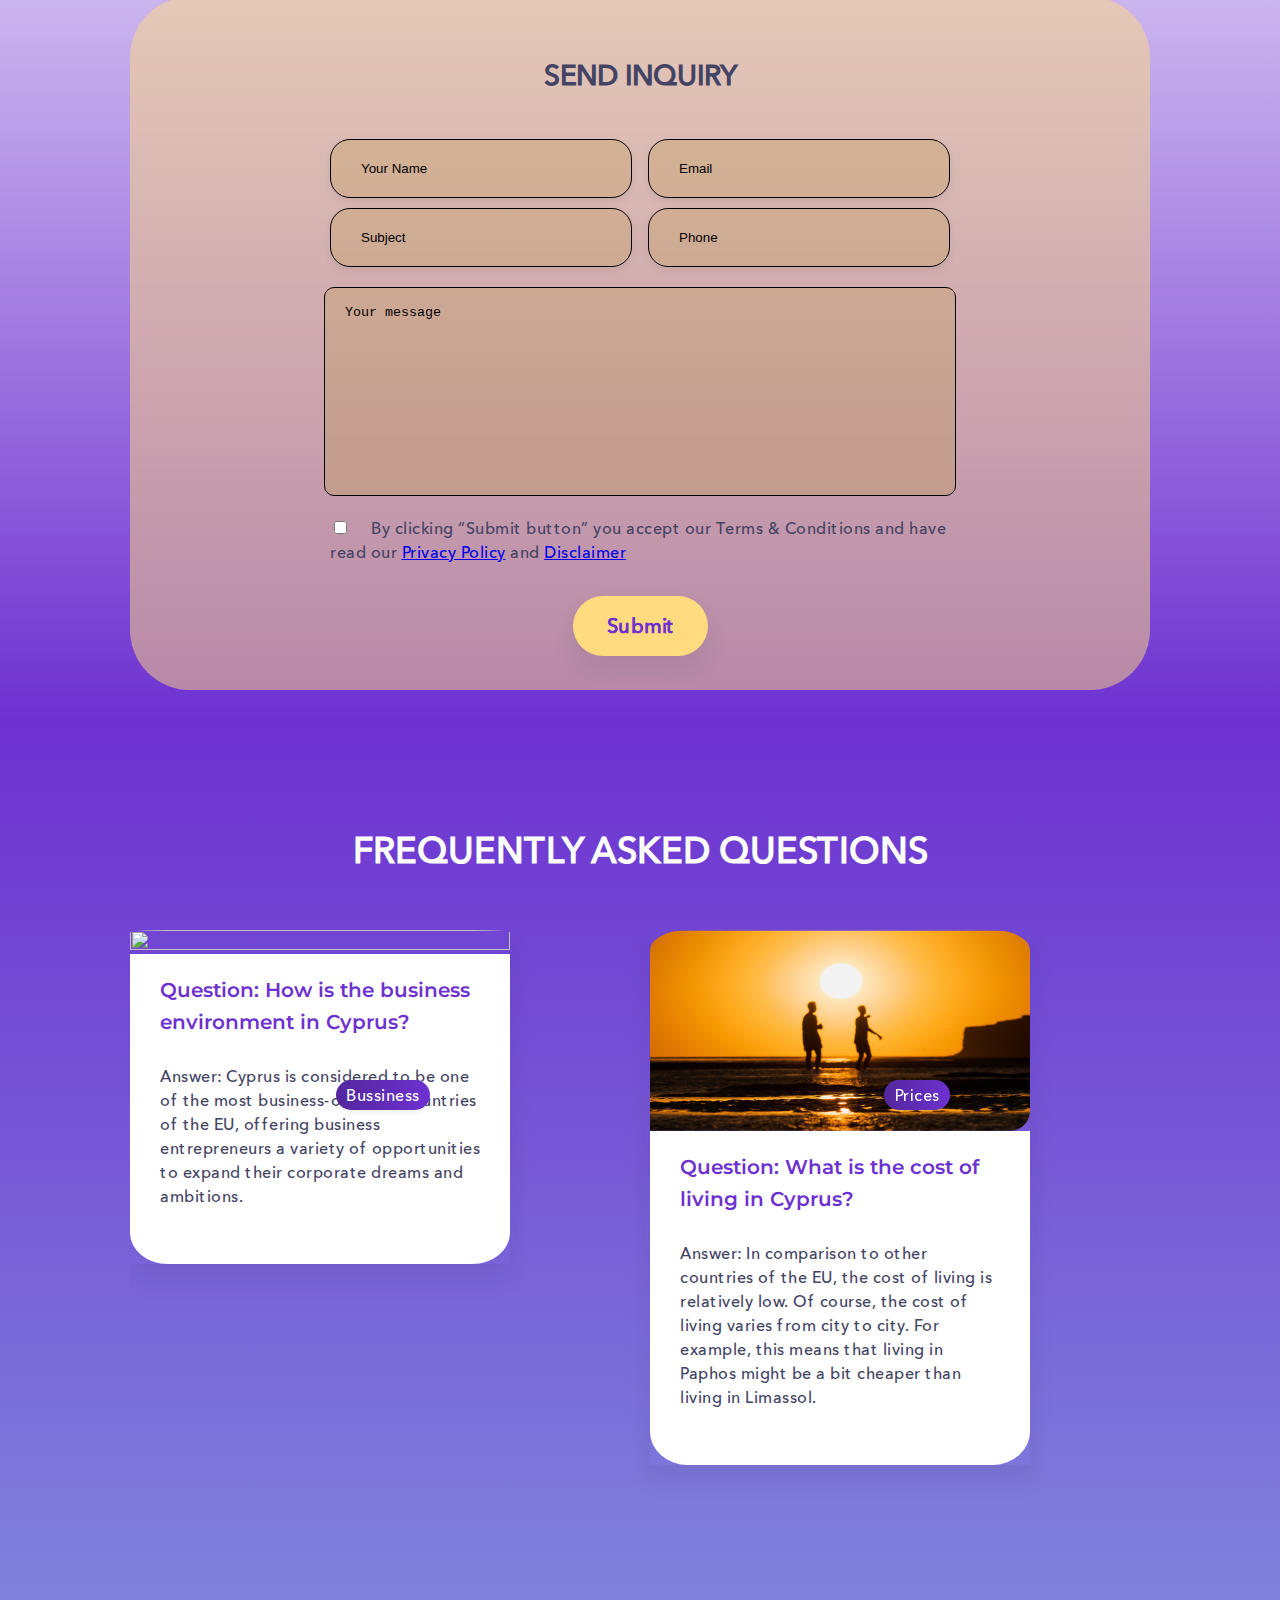
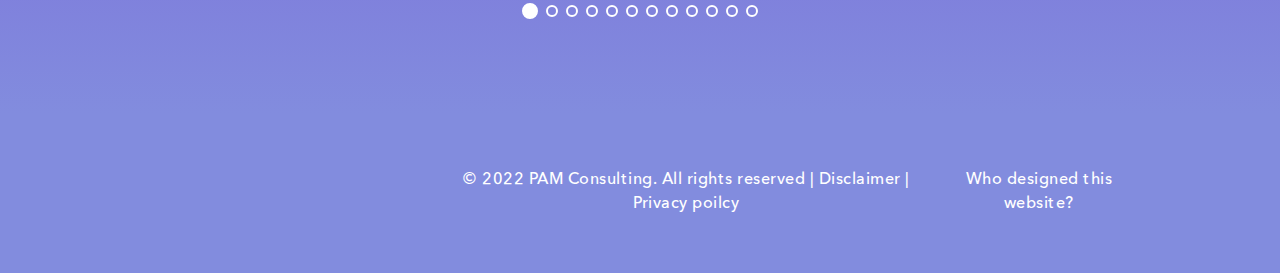
==== commit 7c6273d9: "styles_For_Iphone_Types" ====
--- a/index.html
+++ b/index.html
@@ -70,7 +70,7 @@
                             <h4>Relocating to Cyprus</h4>
                             <h4>Seamless – Exceptional – Experience</h4>
                             <h5>The captivating Mediterranean island of Cyprus has become a business haven with a flourishing expat community. The strategic location that grants networking opportunities and the stability of being in the EU offers entrepreneurs the abilities they need to thrive.</h5>
-                            <button>Find Out More</button>
+                            <button> <a href="./about.html">Find Out More</a></button>
                         </div>
                         <div class="advertisement">
                             <h4>Most popular cities</h4>
@@ -95,7 +95,7 @@
                             <h1>Invest in property in Cyprus</h1>
                             <h5>Real estate has become a flourishing type of investment
                                 on the island, with an increasing number of people seeking to invest in residential and commercial property projects in Cyprus. With a confident and stable economic outlook, it is a great time to consider investing in Cyprus property. </h5>
-                            <button>Check more</button>
+                            <button><a href="./investment.html">Check more</a></button>
                         </div>
                     </div>
                 </div>
@@ -110,7 +110,7 @@
                         <div class="main_info">
                             <h1>Family Relocation</h1>
                             <h5>Globally known as one of the safest places to live in the world, Cyprus is the ideal location for families. The healthy lifestyle and family-friendly communities have much to offer to every member of your family.</h5>
-                            <button>Check more</button>
+                            <button><a href="./family_relocation.html">Check more</a></button>
                         </div>
                     </div>
                 </div>
@@ -126,7 +126,7 @@
                             <h4>Investing in Yachts</h4>
                             <h5>Living on an island is an adventure that opens up a wide range of experiences and possibilities. Here, you can conquer the Mediterranean Sea by renting or owning
                                 a yacht as part of your investment plan.</h5>
-                            <button>Check more</button>
+                            <button><a href="./investment.html">Check more</a></button>
                         </div>
                     </div>
                 </div>
@@ -142,7 +142,7 @@
                             <h4>Moving to Cyprus</h4>
                             <h5>Thousands of individuals and families from every part of the globe have immigrated to Cyprus after discovering their perfect place
                                 to call home. The island is now one of the most dominant destinations with huge expat communities.</h5>
-                            <button>Check more</button>
+                            <button><a href="./migration.html">Check more</a></button>
                         </div>
                     </div>
                 </div>
@@ -158,7 +158,7 @@
                             <h4>Relocating to Cyprus</h4>
                             <h4>Seamless – Exceptional – Experience</h4>
                             <h5>The captivating Mediterranean island of Cyprus has become a business haven with a flourishing expat community. The strategic location that grants networking opportunities and the stability of being in the EU offers entrepreneurs the abilities they need to thrive.</h5>
-                            <button>Check more</button>
+                            <button><a href="./family_relocation.html">Check more</a></button>
                         </div>
                     </div>
                 </div>
@@ -184,7 +184,7 @@
                 <div class="card_describing">
                     <h3>Family Relocation</h3>
                     <p>With strategic planning, we simplify the moving process so you and your family can feel safe and confident.</p>
-                    <button>Find Out More</button>
+                    <button class="link_contact" data-goto=".contact"></a> Find Out More</button>
                 </div>
                 
             </div>
@@ -193,7 +193,7 @@
                 <div class="card_describing">
                     <h3>Business Relocation</h3>
                     <p>We handle the responsibility of moving your business to Cyprus, so you can focus on your business goals.</p>
-                    <button>Find Out More</button>
+                    <button class="link_contact" data-goto=".contact">Find Out More</button>
                 </div>
                 
             </div>
@@ -202,7 +202,7 @@
                 <div class="card_describing">
                     <h3>Investment plans</h3>
                     <p>Discover the opportunity to further enhance your business ambitions, by choosing the optimal investment plan.</p>
-                    <button>Find Out More</button>
+                    <button class="link_contact" data-goto=".contact">Find Out More</button>
                 </div>
             </div>
         </div>
@@ -216,7 +216,7 @@
                 <h3>Moving to Paradise</h3>
                 <p>Have you ever dreamed about the perfect place to live? Your definition of perfect may be different someone else’s. Are you longing to live by the beach and listen to the soothing waves or are you a kind of person who enjoys the bustling sounds of the city? Whatever lifestyle you desire, Cyprus has it all! Whether you’re travelling with your family, your partner, or as a solo business entrepreneur, this exotic island can offer you a little bit of everything.</p>
                 <p>If you’ve made the decision to relocate to Cyprus, then you are expecting to find a safe place to settle. With extremely low crime rate, stunning sandy beaches, and awe-inspiring mountain views, Cyprus is the place to be!</p>
-                <button>Find Out More</button>
+                <button class="link_contact" data-goto=".contact">Find Out More</button>
             </div>
             <img src="./img/main/moving/moving_to_paradise_image_right.png" alt="">
         </div>
@@ -300,14 +300,14 @@
             <p>PAM Consulting is built upon a team of motivated professionals aiming to provide families and businesses the services they need to relocate to the island of Cyprus. </p>
             <p>We understand the challenges of deciding to relocate and this is why we prioritize our clients’ needs by making sure that the whole relocation process is as smooth and simple
                 as possible.</p>
-            <button>More about us</button>
+            <button><a href="./about.html">More about us</a></button>
         </div>
         <div class="founder_card">
             <img src="./img/main/who_we_are/Rectangle 338.png" alt="">
             <div class="founder_card__name">
                 <h4>founder</h4>
                 <p>Anastasia Papaharidemou</p>
-                <button>Contact</button>
+                <button class="link_contact" data-goto=".contact">Contact</button>
             </div>
         </div>
     </section>
--- a/css/style.css
+++ b/css/style.css
@@ -1,10 +1,14 @@
 @import url("https://fonts.googleapis.com/css2?family=Montserrat:wght@500&display=swap");
 body {
+  height: 100%;
   margin: 0;
   padding: 0;
-  box-sizing: border-box;
-  overflow-x: hidden;
-
+}
+body button {
+  cursor: pointer;
+}
+body button a {
+  text-decoration: none;
 }
 
 @font-face {
--- a/css/adaptive/adaptive_main.css
+++ b/css/adaptive/adaptive_main.css
@@ -570,4 +570,25 @@
   .our_services .cards .card img {
     max-width: 314px;
   }
+}
+@media (max-width: 376px) {
+  .founder .founder_card {
+    padding: 20px 18px;
+  }
+
+  .contact .line {
+    width: 260px;
+  }
+
+  .our_services .line {
+    width: 260px;
+  }
+
+  header .slider .swiper .swiper-wrapper .swiper-slide .content .main_info h5 {
+    width: 257px;
+  }
+
+  header .slider .swiper .swiper-wrapper .swiper-slide .content {
+    left: 10px;
+  }
 }